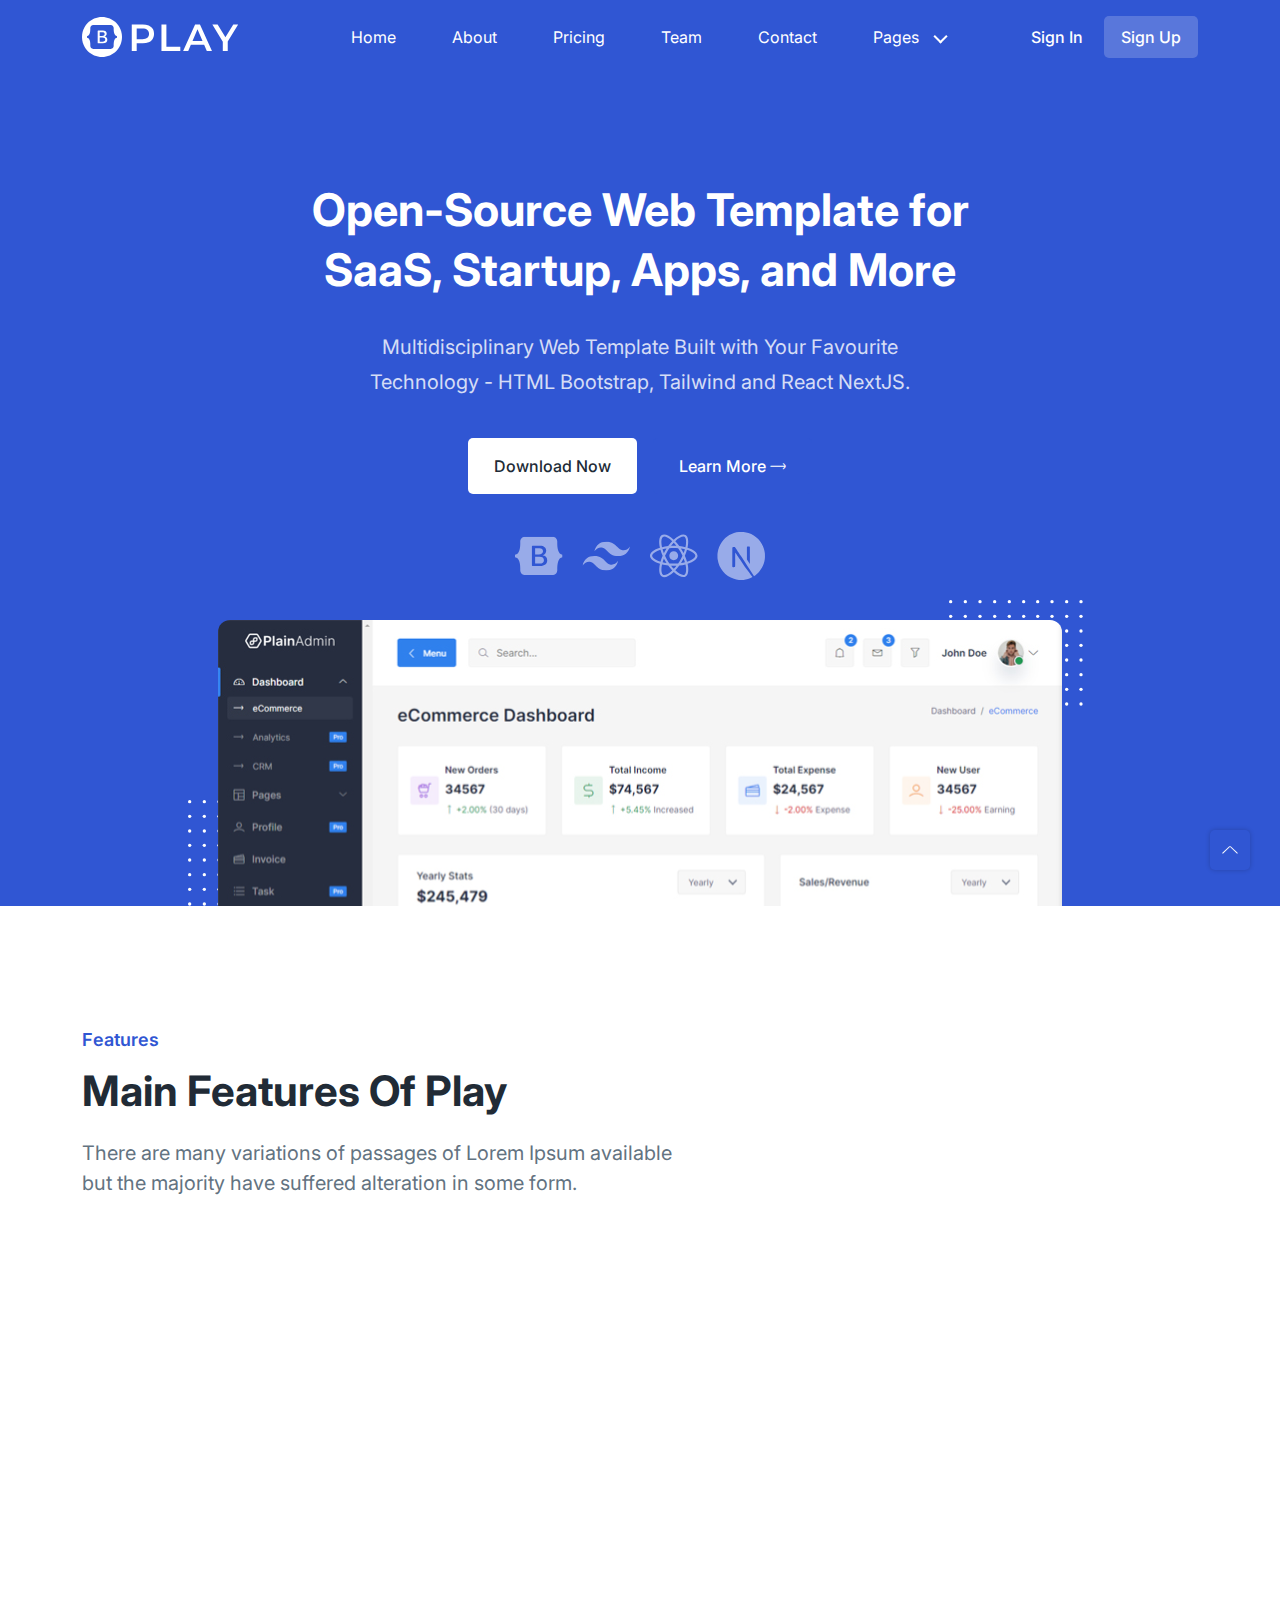
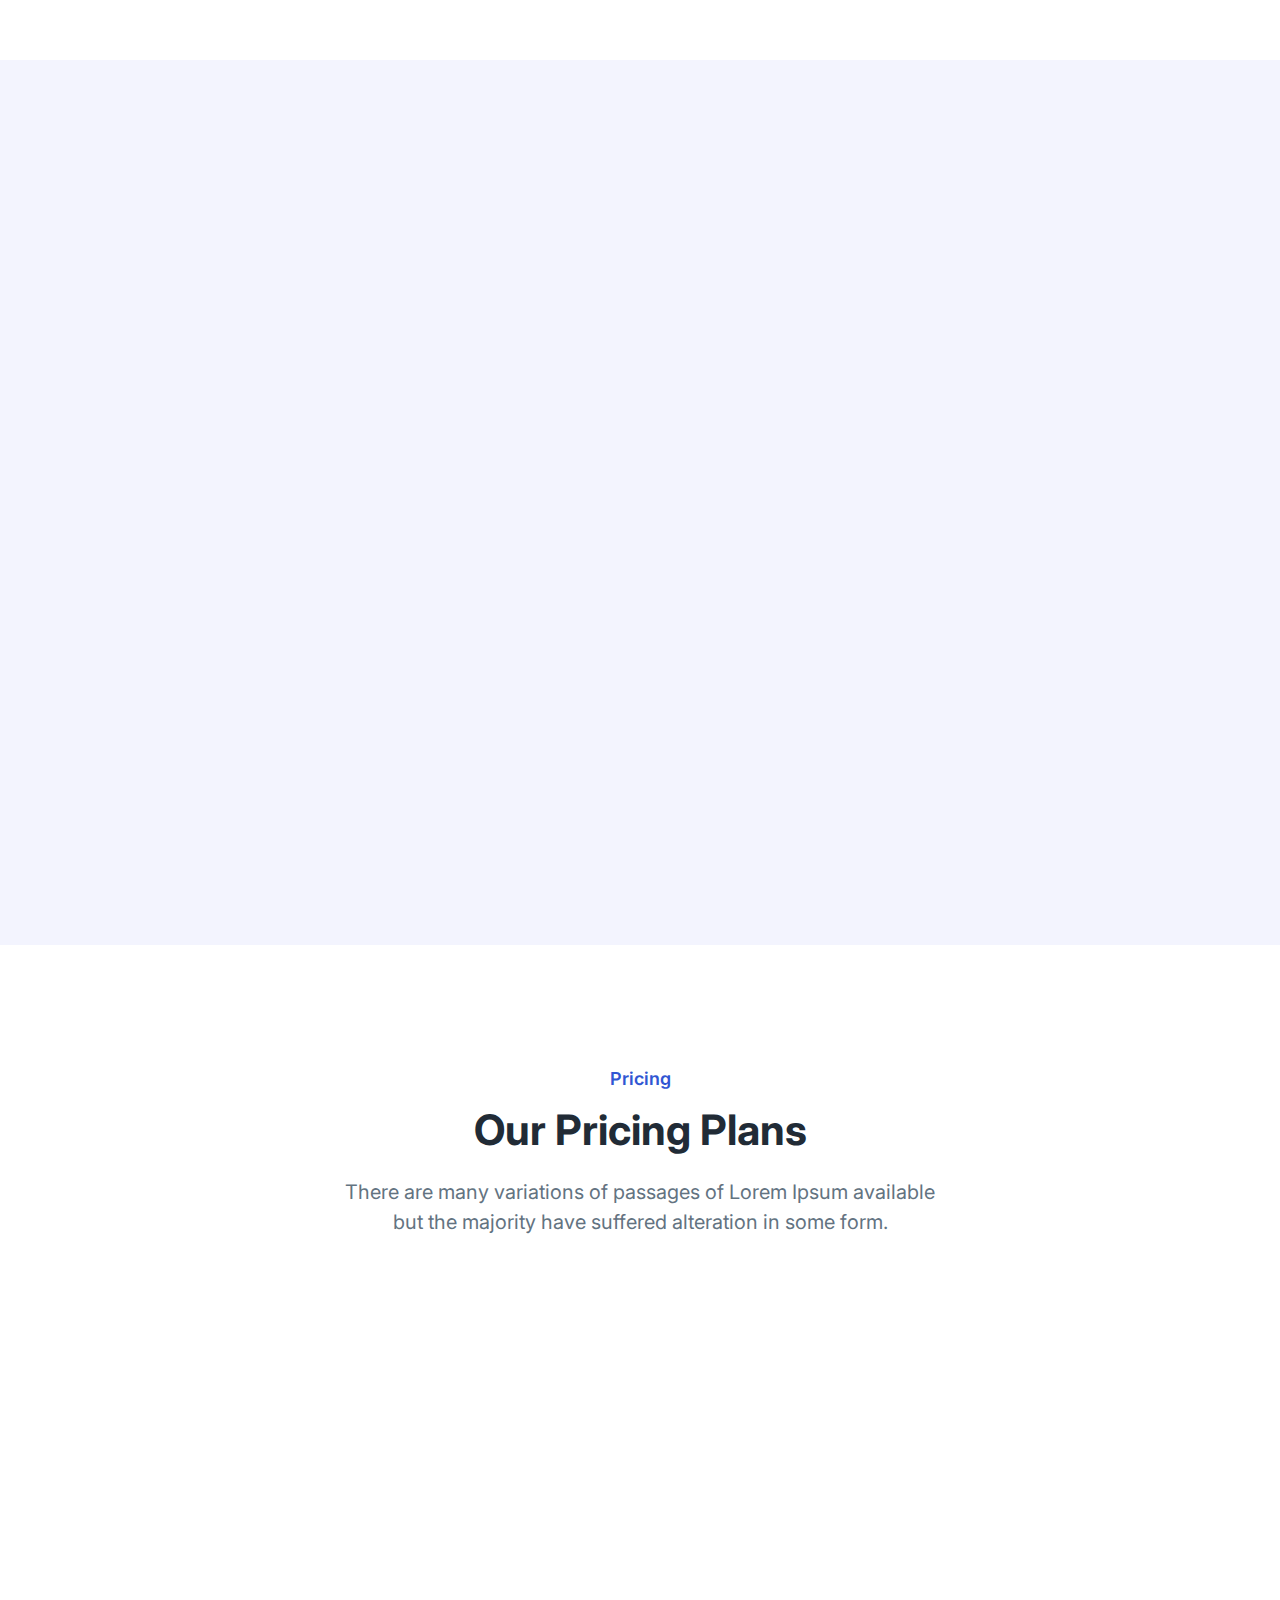
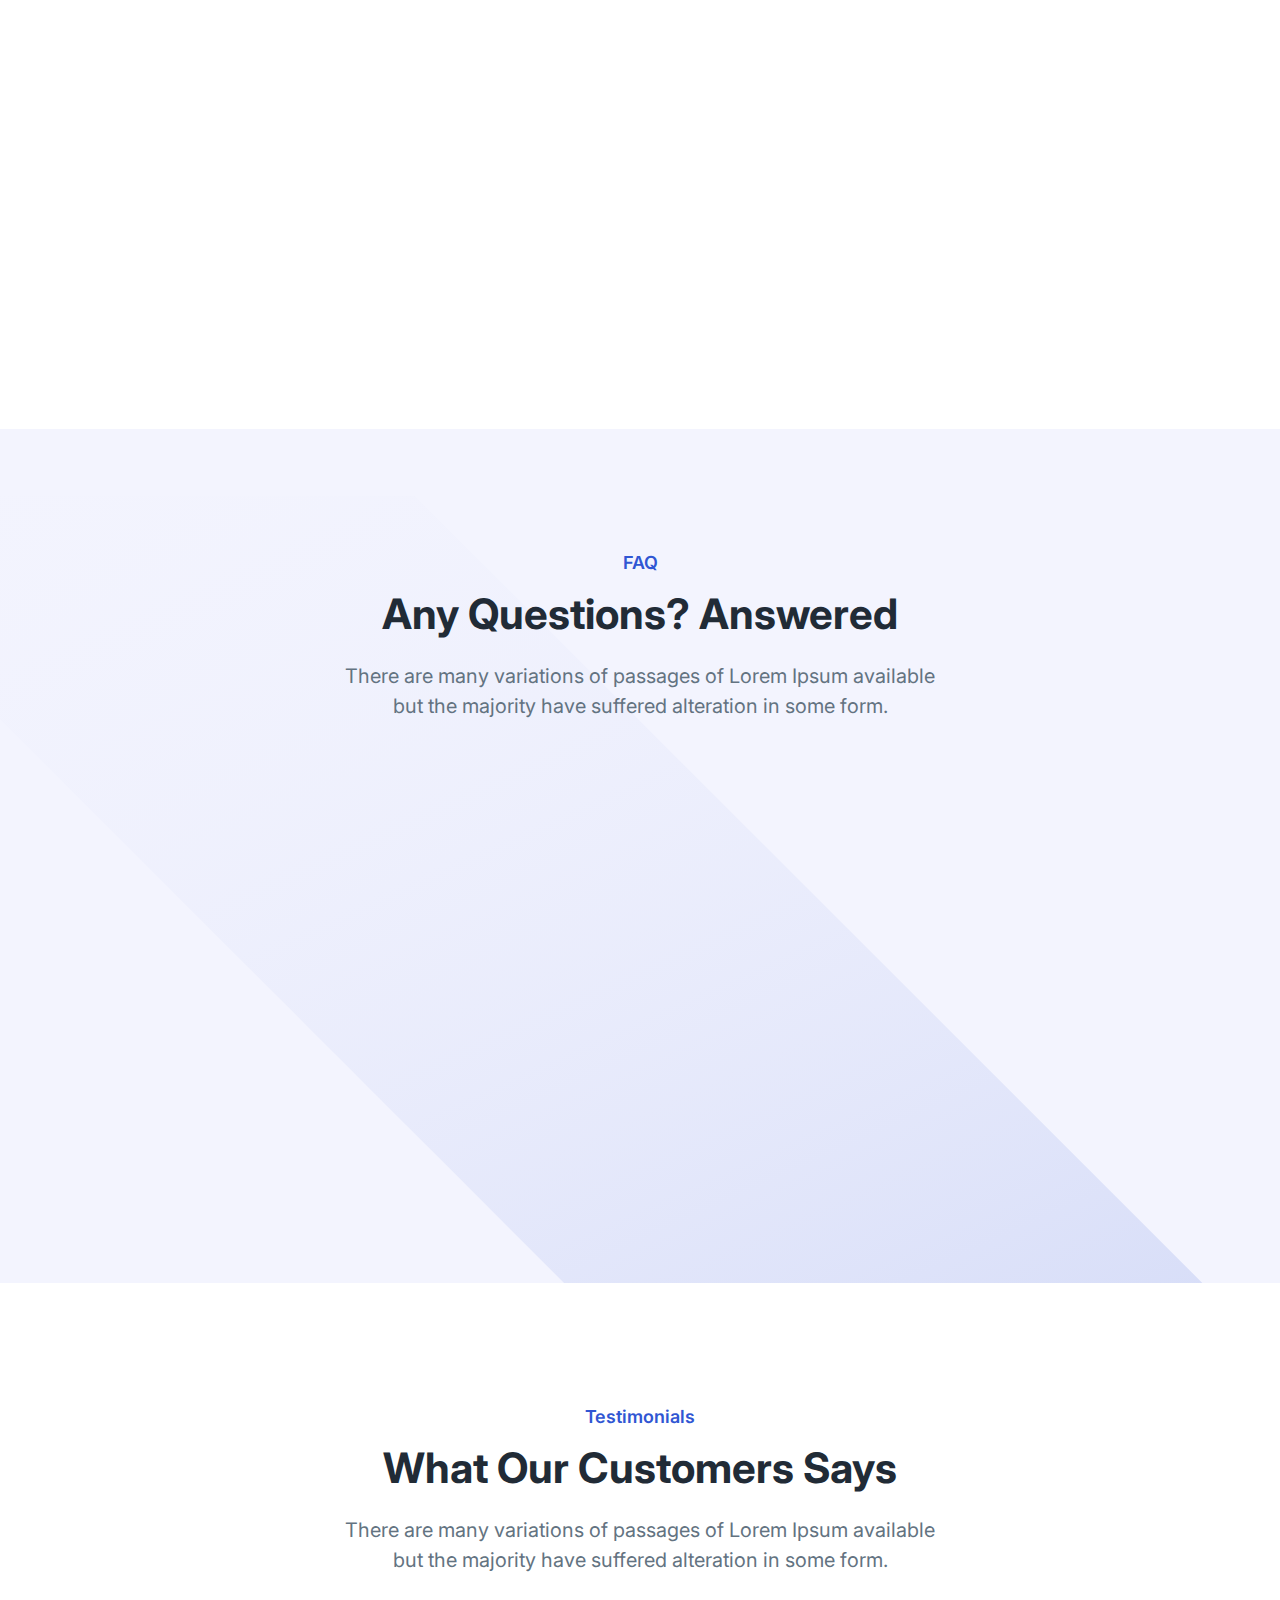
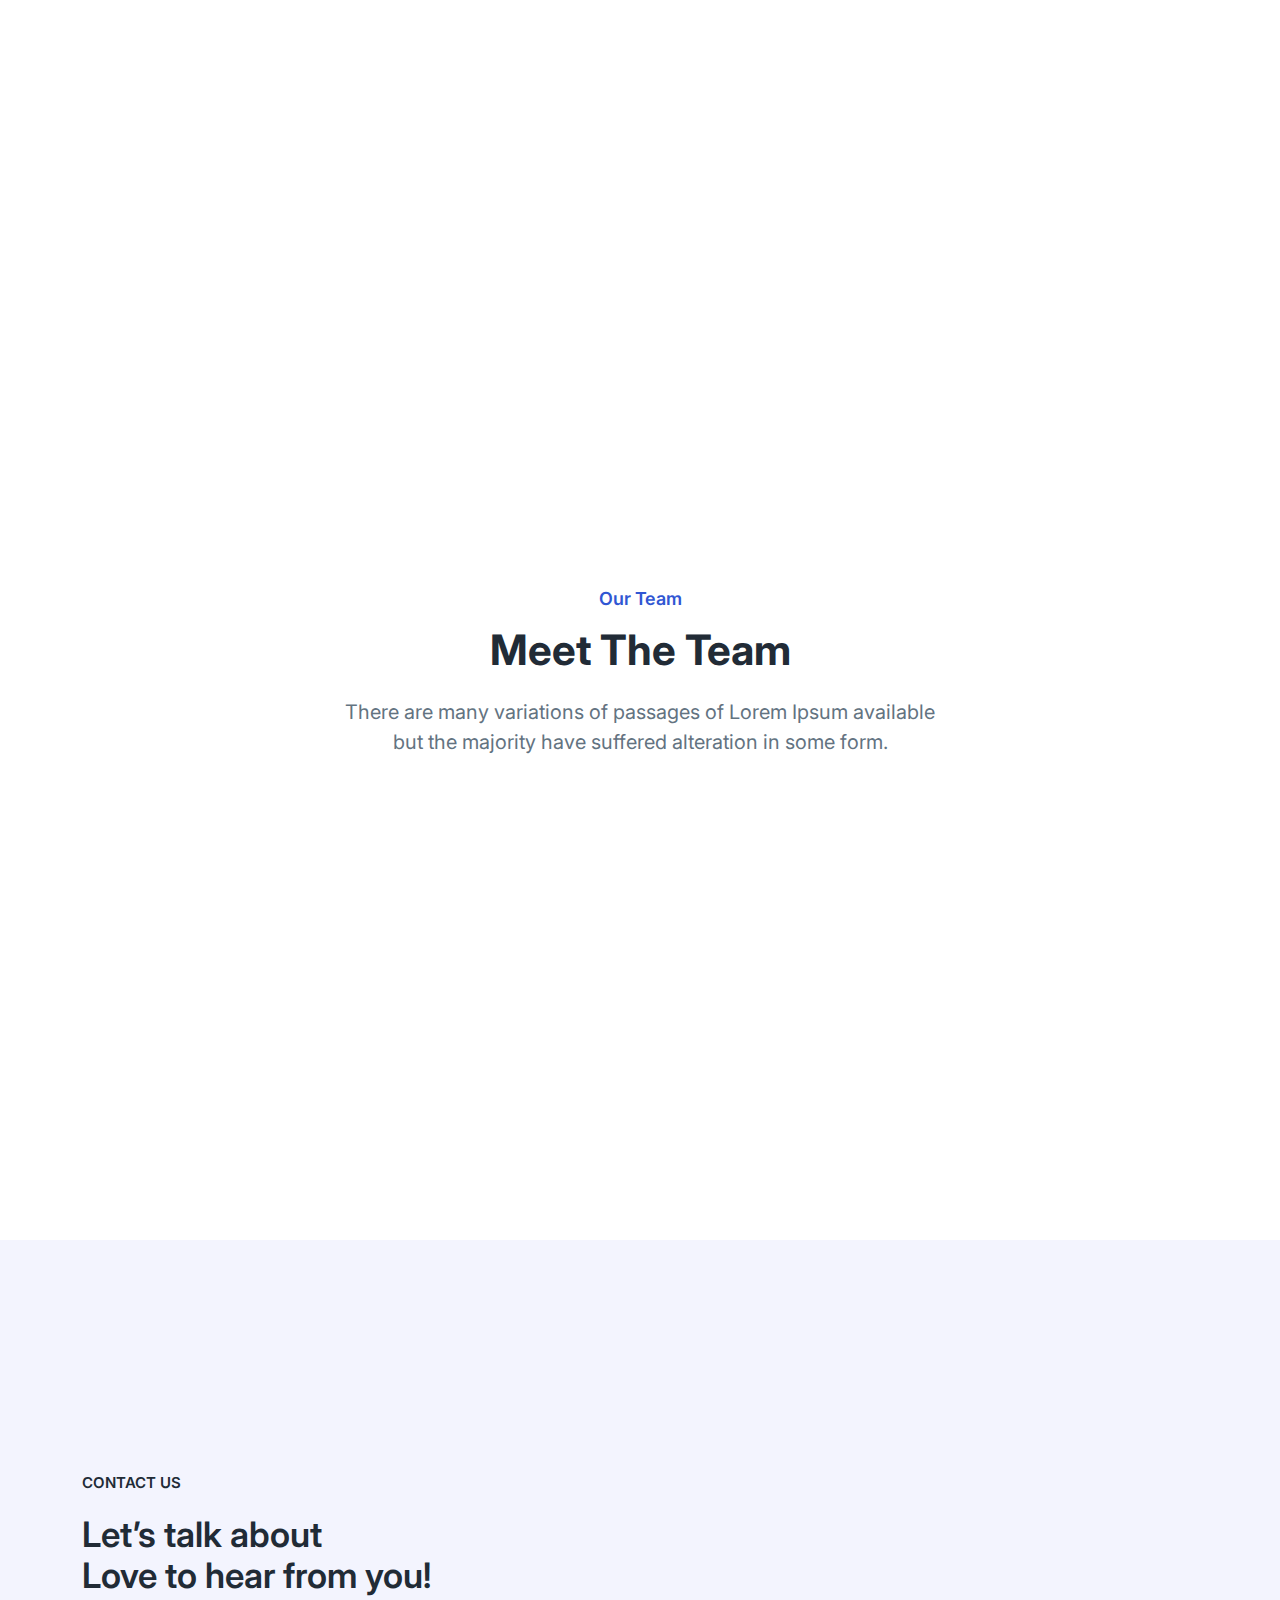
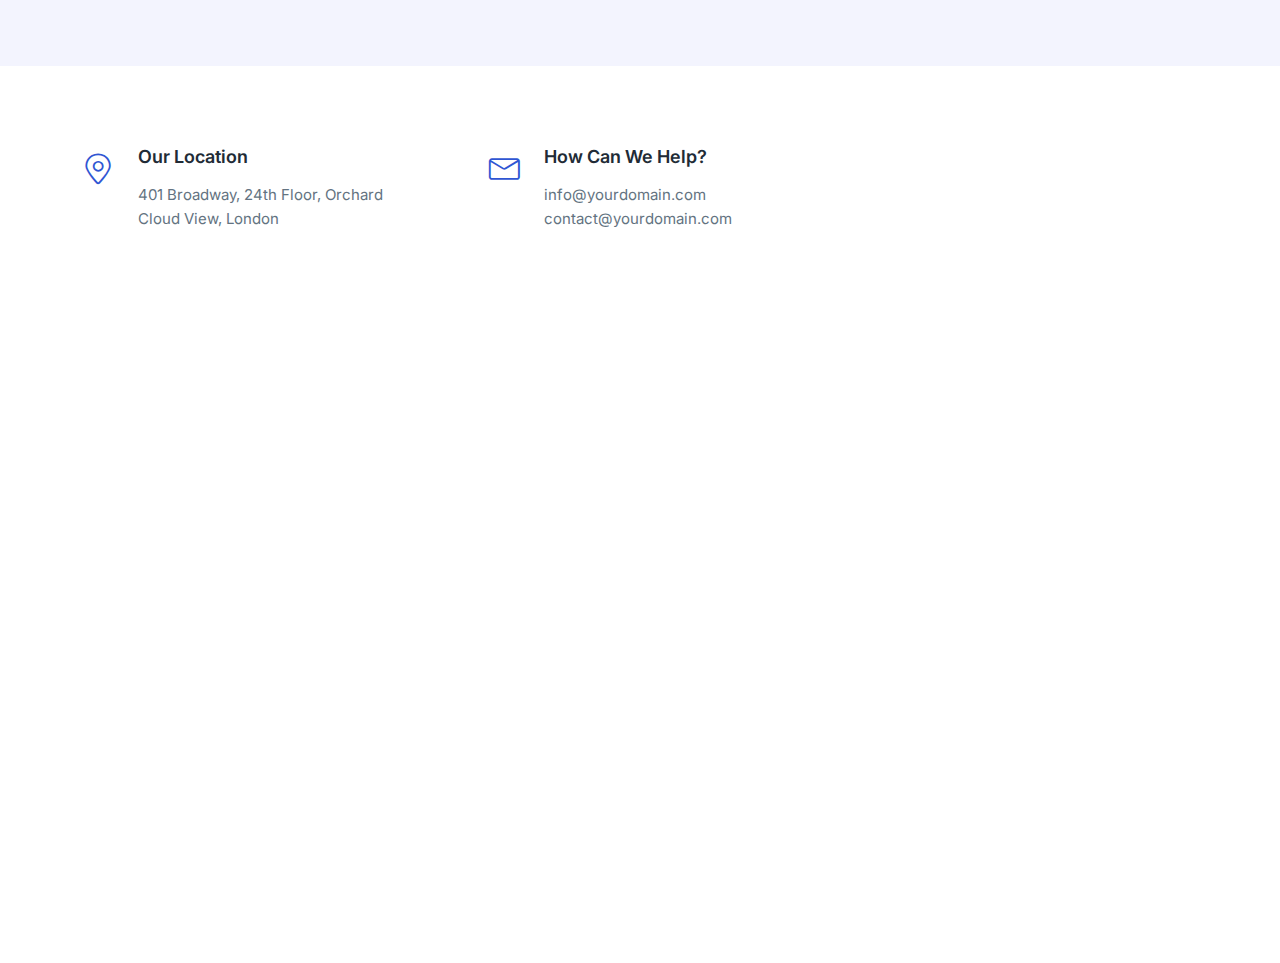
==== index.html @ f47cfe5c "Website Created" ====
<!-- =========

	Template Name: Play
	Author: UIdeck
	Author URI: https://uideck.com/
	Support: https://uideck.com/support/
	Version: 1.1

========== -->

<!DOCTYPE html>
<html lang="en">
  <head>
    <meta charset="UTF-8" />
    <meta http-equiv="X-UA-Compatible" content="IE=edge" />
    <meta name="viewport" content="width=device-width, initial-scale=1.0" />
    <title>Play | Free Startup and SaaS Landing Page Template by UIdeck</title>

    <!-- Primary Meta Tags -->
<meta name="title" content="Play - Free Open Source HTML Bootstrap Template by UIdeck">
<meta name="description" content="Play - Free Open Source HTML Bootstrap Template by UIdeck Team">

<!-- Open Graph / Facebook -->
<meta property="og:type" content="website">
<meta property="og:url" content="https://uideck.com/play/">
<meta property="og:title" content="Play - Free Open Source HTML Bootstrap Template by UIdeck">
<meta property="og:description" content="Play - Free Open Source HTML Bootstrap Template by UIdeck Team">
<meta property="og:image" content="https://uideck.com/wp-content/uploads/2021/09/play-meta-bs.jpg">

<!-- Twitter -->
<meta property="twitter:card" content="summary_large_image">
<meta property="twitter:url" content="https://uideck.com/play/">
<meta property="twitter:title" content="Play - Free Open Source HTML Bootstrap Template by UIdeck">
<meta property="twitter:description" content="Play - Free Open Source HTML Bootstrap Template by UIdeck Team">
<meta property="twitter:image" content="https://uideck.com/wp-content/uploads/2021/09/play-meta-bs.jpg">

    <!--====== Favicon Icon ======-->
    <link
      rel="shortcut icon"
      href="assets/images/favicon.svg"
      type="image/svg"
    />

    <!-- ===== All CSS files ===== -->
    <link rel="stylesheet" href="assets/css/bootstrap.min.css" />
    <link rel="stylesheet" href="assets/css/animate.css" />
    <link rel="stylesheet" href="assets/css/lineicons.css" />
    <link rel="stylesheet" href="assets/css/ud-styles.css" />
  </head>
  <body>
    <!-- ====== Header Start ====== -->
    <header class="ud-header">
      <div class="container">
        <div class="row">
          <div class="col-lg-12">
            <nav class="navbar navbar-expand-lg">
              <a class="navbar-brand" href="index.html">
                <img src="assets/images/logo/logo.svg" alt="Logo" />
              </a>
              <button class="navbar-toggler">
                <span class="toggler-icon"> </span>
                <span class="toggler-icon"> </span>
                <span class="toggler-icon"> </span>
              </button>

              <div class="navbar-collapse">
                <ul id="nav" class="navbar-nav mx-auto">
                  <li class="nav-item">
                    <a class="ud-menu-scroll" href="#home">Home</a>
                  </li>

                  <li class="nav-item">
                    <a class="ud-menu-scroll" href="#about">About</a>
                  </li>
                  <li class="nav-item">
                    <a class="ud-menu-scroll" href="#pricing">Pricing</a>
                  </li>
                  <li class="nav-item">
                    <a class="ud-menu-scroll" href="#team">Team</a>
                  </li>
                  <li class="nav-item">
                    <a class="ud-menu-scroll" href="#contact">Contact</a>
                  </li>
                  <li class="nav-item nav-item-has-children">
                    <a href="javascript:void(0)"> Pages </a>
                    <ul class="ud-submenu">
                      <li class="ud-submenu-item">
                        <a href="about.html" class="ud-submenu-link">
                          About Page
                        </a>
                      </li>
                      <li class="ud-submenu-item">
                        <a href="pricing.html" class="ud-submenu-link">
                          Pricing Page
                        </a>
                      </li>
                      <li class="ud-submenu-item">
                        <a href="contact.html" class="ud-submenu-link">
                          Contact Page
                        </a>
                      </li>
                      <li class="ud-submenu-item">
                        <a href="blog.html" class="ud-submenu-link">
                          Blog Grid Page
                        </a>
                      </li>
                      <li class="ud-submenu-item">
                        <a href="blog-details.html" class="ud-submenu-link">
                          Blog Details Page
                        </a>
                      </li>
                      <li class="ud-submenu-item">
                        <a href="login.html" class="ud-submenu-link">
                          Sign In Page
                        </a>
                      </li>
                      <li class="ud-submenu-item">
                        <a href="404.html" class="ud-submenu-link">404 Page</a>
                      </li>
                    </ul>
                  </li>
                </ul>
              </div>

              <div class="navbar-btn d-none d-sm-inline-block">
                <a href="login.html" class="ud-main-btn ud-login-btn">
                  Sign In
                </a>
                <a class="ud-main-btn ud-white-btn" href="javascript:void(0)">
                  Sign Up
                </a>
              </div>
            </nav>
          </div>
        </div>
      </div>
    </header>
    <!-- ====== Header End ====== -->

    <!-- ====== Hero Start ====== -->
    <section class="ud-hero" id="home">
      <div class="container">
        <div class="row">
          <div class="col-lg-12">
            <div class="ud-hero-content wow fadeInUp" data-wow-delay=".2s">
              <h1 class="ud-hero-title">
                Open-Source Web Template for SaaS, Startup, Apps, and More
              </h1>
              <p class="ud-hero-desc">
                Multidisciplinary Web Template Built with Your Favourite
                Technology - HTML Bootstrap, Tailwind and React NextJS.
              </p>
              <ul class="ud-hero-buttons">
                <li>
                  <a href="https://links.uideck.com/play-bootstrap-download" rel="nofollow noopener" target="_blank" class="ud-main-btn ud-white-btn">
                    Download Now
                  </a>
                </li>
                <li>
                  <a href="https://github.com/uideck/play-bootstrap" rel="nofollow noopener" target="_blank" class="ud-main-btn ud-link-btn">
                    Learn More <i class="lni lni-arrow-right"></i>
                  </a>
                </li>
              </ul>
            </div>
            <div
              class="ud-hero-brands-wrapper wow fadeInUp"
              data-wow-delay=".3s"
            >
              <img src="assets/images/hero/brand.svg" alt="brand" />
            </div>
            <div class="ud-hero-image wow fadeInUp" data-wow-delay=".25s">
              <img src="assets/images/hero/hero-image.svg" alt="hero-image" />
              <img
                src="assets/images/hero/dotted-shape.svg"
                alt="shape"
                class="shape shape-1"
              />
              <img
                src="assets/images/hero/dotted-shape.svg"
                alt="shape"
                class="shape shape-2"
              />
            </div>
          </div>
        </div>
      </div>
    </section>
    <!-- ====== Hero End ====== -->

    <!-- ====== Features Start ====== -->
    <section id="features" class="ud-features">
      <div class="container">
        <div class="row">
          <div class="col-lg-12">
            <div class="ud-section-title">
              <span>Features</span>
              <h2>Main Features of Play</h2>
              <p>
                There are many variations of passages of Lorem Ipsum available
                but the majority have suffered alteration in some form.
              </p>
            </div>
          </div>
        </div>
        <div class="row">
          <div class="col-xl-3 col-lg-3 col-sm-6">
            <div class="ud-single-feature wow fadeInUp" data-wow-delay=".1s">
              <div class="ud-feature-icon">
                <i class="lni lni-gift"></i>
              </div>
              <div class="ud-feature-content">
                <h3 class="ud-feature-title">Free and Open-Source</h3>
                <p class="ud-feature-desc">
                  Lorem Ipsum is simply dummy text of the printing and industry.
                </p>
                <a href="javascript:void(0)" class="ud-feature-link">
                  Learn More
                </a>
              </div>
            </div>
          </div>
          <div class="col-xl-3 col-lg-3 col-sm-6">
            <div class="ud-single-feature wow fadeInUp" data-wow-delay=".15s">
              <div class="ud-feature-icon">
                <i class="lni lni-move"></i>
              </div>
              <div class="ud-feature-content">
                <h3 class="ud-feature-title">Multipurpose Template</h3>
                <p class="ud-feature-desc">
                  Lorem Ipsum is simply dummy text of the printing and industry.
                </p>
                <a href="javascript:void(0)" class="ud-feature-link">
                  Learn More
                </a>
              </div>
            </div>
          </div>
          <div class="col-xl-3 col-lg-3 col-sm-6">
            <div class="ud-single-feature wow fadeInUp" data-wow-delay=".2s">
              <div class="ud-feature-icon">
                <i class="lni lni-layout"></i>
              </div>
              <div class="ud-feature-content">
                <h3 class="ud-feature-title">High-quality Design</h3>
                <p class="ud-feature-desc">
                  Lorem Ipsum is simply dummy text of the printing and industry.
                </p>
                <a href="javascript:void(0)" class="ud-feature-link">
                  Learn More
                </a>
              </div>
            </div>
          </div>
          <div class="col-xl-3 col-lg-3 col-sm-6">
            <div class="ud-single-feature wow fadeInUp" data-wow-delay=".25s">
              <div class="ud-feature-icon">
                <i class="lni lni-layers"></i>
              </div>
              <div class="ud-feature-content">
                <h3 class="ud-feature-title">All Essential Elements</h3>
                <p class="ud-feature-desc">
                  Lorem Ipsum is simply dummy text of the printing and industry.
                </p>
                <a href="javascript:void(0)" class="ud-feature-link">
                  Learn More
                </a>
              </div>
            </div>
          </div>
        </div>
      </div>
    </section>
    <!-- ====== Features End ====== -->

    <!-- ====== About Start ====== -->
    <section id="about" class="ud-about">
      <div class="container">
        <div class="ud-about-wrapper wow fadeInUp" data-wow-delay=".2s">
          <div class="ud-about-content-wrapper">
            <div class="ud-about-content">
              <span class="tag">About Us</span>
              <h2>Brilliant Toolkit to Build Nextgen Website Faster.</h2>
              <p>
                The main ‘thrust’ is to focus on educating attendees on how to
                best protect highly vulnerable business applications with
                interactive panel discussions and roundtables led by subject
                matter experts.
              </p>

              <p>
                The main ‘thrust’ is to focus on educating attendees on how to
                best protect highly vulnerable business applications with
                interactive panel.
              </p>
              <a href="javascript:void(0)" class="ud-main-btn">Learn More</a>
            </div>
          </div>
          <div class="ud-about-image">
            <img src="assets/images/about/about-image.svg" alt="about-image" />
          </div>
        </div>
      </div>
    </section>
    <!-- ====== About End ====== -->

    <!-- ====== Pricing Start ====== -->
    <section id="pricing" class="ud-pricing">
      <div class="container">
        <div class="row">
          <div class="col-lg-12">
            <div class="ud-section-title mx-auto text-center">
              <span>Pricing</span>
              <h2>Our Pricing Plans</h2>
              <p>
                There are many variations of passages of Lorem Ipsum available
                but the majority have suffered alteration in some form.
              </p>
            </div>
          </div>
        </div>

        <div class="row g-0 align-items-center justify-content-center">
          <div class="col-lg-4 col-md-6 col-sm-10">
            <div
              class="ud-single-pricing first-item wow fadeInUp"
              data-wow-delay=".15s"
            >
              <div class="ud-pricing-header">
                <h3>STARTING FROM</h3>
                <h4>$ 19.99/mo</h4>
              </div>
              <div class="ud-pricing-body">
                <ul>
                  <li>5 User</li>
                  <li>All UI components</li>
                  <li>Lifetime access</li>
                  <li>Free updates</li>
                  <li>Use on 1 (one) project</li>
                  <li>4 Months support</li>
                </ul>
              </div>
              <div class="ud-pricing-footer">
                <a href="javascript:void(0)" class="ud-main-btn ud-border-btn">
                  Purchase Now
                </a>
              </div>
            </div>
          </div>
          <div class="col-lg-4 col-md-6 col-sm-10">
            <div
              class="ud-single-pricing active wow fadeInUp"
              data-wow-delay=".1s"
            >
              <span class="ud-popular-tag">POPULAR</span>
              <div class="ud-pricing-header">
                <h3>STARTING FROM</h3>
                <h4>$ 30.99/mo</h4>
              </div>
              <div class="ud-pricing-body">
                <ul>
                  <li>5 User</li>
                  <li>All UI components</li>
                  <li>Lifetime access</li>
                  <li>Free updates</li>
                  <li>Use on 1 (one) project</li>
                  <li>4 Months support</li>
                </ul>
              </div>
              <div class="ud-pricing-footer">
                <a href="javascript:void(0)" class="ud-main-btn ud-white-btn">
                  Purchase Now
                </a>
              </div>
            </div>
          </div>
          <div class="col-lg-4 col-md-6 col-sm-10">
            <div
              class="ud-single-pricing last-item wow fadeInUp"
              data-wow-delay=".15s"
            >
              <div class="ud-pricing-header">
                <h3>STARTING FROM</h3>
                <h4>$ 70.99/mo</h4>
              </div>
              <div class="ud-pricing-body">
                <ul>
                  <li>5 User</li>
                  <li>All UI components</li>
                  <li>Lifetime access</li>
                  <li>Free updates</li>
                  <li>Use on 1 (one) project</li>
                  <li>4 Months support</li>
                </ul>
              </div>
              <div class="ud-pricing-footer">
                <a href="javascript:void(0)" class="ud-main-btn ud-border-btn">
                  Purchase Now
                </a>
              </div>
            </div>
          </div>
        </div>
      </div>
    </section>
    <!-- ====== Pricing End ====== -->

    <!-- ====== FAQ Start ====== -->
    <section id="faq" class="ud-faq">
      <div class="shape">
        <img src="assets/images/faq/shape.svg" alt="shape" />
      </div>
      <div class="container">
        <div class="row">
          <div class="col-lg-12">
            <div class="ud-section-title text-center mx-auto">
              <span>FAQ</span>
              <h2>Any Questions? Answered</h2>
              <p>
                There are many variations of passages of Lorem Ipsum available
                but the majority have suffered alteration in some form.
              </p>
            </div>
          </div>
        </div>

        <div class="row">
          <div class="col-lg-6">
            <div class="ud-single-faq wow fadeInUp" data-wow-delay=".1s">
              <div class="accordion">
                <button
                  class="ud-faq-btn collapsed"
                  data-bs-toggle="collapse"
                  data-bs-target="#collapseOne"
                >
                  <span class="icon flex-shrink-0">
                    <i class="lni lni-chevron-down"></i>
                  </span>
                  <span>How to use UIdeck?</span>
                </button>
                <div id="collapseOne" class="accordion-collapse collapse">
                  <div class="ud-faq-body">
                    Lorem Ipsum is simply dummy text of the printing and
                    typesetting industry. Lorem Ipsum has been the industry's
                    standard dummy text ever since the 1500s, when an unknown
                    printer took a galley of type and scrambled it to make a
                    type specimen book.
                  </div>
                </div>
              </div>
            </div>
            <div class="ud-single-faq wow fadeInUp" data-wow-delay=".15s">
              <div class="accordion">
                <button
                  class="ud-faq-btn collapsed"
                  data-bs-toggle="collapse"
                  data-bs-target="#collapseTwo"
                >
                  <span class="icon flex-shrink-0">
                    <i class="lni lni-chevron-down"></i>
                  </span>
                  <span>How to download icons from Lineicons?</span>
                </button>
                <div id="collapseTwo" class="accordion-collapse collapse">
                  <div class="ud-faq-body">
                    Lorem Ipsum is simply dummy text of the printing and
                    typesetting industry. Lorem Ipsum has been the industry's
                    standard dummy text ever since the 1500s, when an unknown
                    printer took a galley of type and scrambled it to make a
                    type specimen book.
                  </div>
                </div>
              </div>
            </div>
            <div class="ud-single-faq wow fadeInUp" data-wow-delay=".2s">
              <div class="accordion">
                <button
                  class="ud-faq-btn collapsed"
                  data-bs-toggle="collapse"
                  data-bs-target="#collapseThree"
                >
                  <span class="icon flex-shrink-0">
                    <i class="lni lni-chevron-down"></i>
                  </span>
                  <span>Is GrayGrids part of UIdeck?</span>
                </button>
                <div id="collapseThree" class="accordion-collapse collapse">
                  <div class="ud-faq-body">
                    Lorem Ipsum is simply dummy text of the printing and
                    typesetting industry. Lorem Ipsum has been the industry's
                    standard dummy text ever since the 1500s, when an unknown
                    printer took a galley of type and scrambled it to make a
                    type specimen book.
                  </div>
                </div>
              </div>
            </div>
          </div>
          <div class="col-lg-6">
            <div class="ud-single-faq wow fadeInUp" data-wow-delay=".1s">
              <div class="accordion">
                <button
                  class="ud-faq-btn collapsed"
                  data-bs-toggle="collapse"
                  data-bs-target="#collapseFour"
                >
                  <span class="icon flex-shrink-0">
                    <i class="lni lni-chevron-down"></i>
                  </span>
                  <span>Can I use this template for commercial project?</span>
                </button>
                <div id="collapseFour" class="accordion-collapse collapse">
                  <div class="ud-faq-body">
                    Lorem Ipsum is simply dummy text of the printing and
                    typesetting industry. Lorem Ipsum has been the industry's
                    standard dummy text ever since the 1500s, when an unknown
                    printer took a galley of type and scrambled it to make a
                    type specimen book.
                  </div>
                </div>
              </div>
            </div>
            <div class="ud-single-faq wow fadeInUp" data-wow-delay=".15s">
              <div class="accordion">
                <button
                  class="ud-faq-btn collapsed"
                  data-bs-toggle="collapse"
                  data-bs-target="#collapseFive"
                >
                  <span class="icon flex-shrink-0">
                    <i class="lni lni-chevron-down"></i>
                  </span>
                  <span>Do you have plan releasing Play Pro?</span>
                </button>
                <div id="collapseFive" class="accordion-collapse collapse">
                  <div class="ud-faq-body">
                    Lorem Ipsum is simply dummy text of the printing and
                    typesetting industry. Lorem Ipsum has been the industry's
                    standard dummy text ever since the 1500s, when an unknown
                    printer took a galley of type and scrambled it to make a
                    type specimen book.
                  </div>
                </div>
              </div>
            </div>
            <div class="ud-single-faq wow fadeInUp" data-wow-delay=".2s">
              <div class="accordion">
                <button
                  class="ud-faq-btn collapsed"
                  data-bs-toggle="collapse"
                  data-bs-target="#collapseSix"
                >
                  <span class="icon flex-shrink-0">
                    <i class="lni lni-chevron-down"></i>
                  </span>
                  <span>Where and how to host this template?</span>
                </button>
                <div id="collapseSix" class="accordion-collapse collapse">
                  <div class="ud-faq-body">
                    Lorem Ipsum is simply dummy text of the printing and
                    typesetting industry. Lorem Ipsum has been the industry's
                    standard dummy text ever since the 1500s, when an unknown
                    printer took a galley of type and scrambled it to make a
                    type specimen book.
                  </div>
                </div>
              </div>
            </div>
          </div>
        </div>
      </div>
    </section>
    <!-- ====== FAQ End ====== -->

    <!-- ====== Testimonials Start ====== -->
    <section id="testimonials" class="ud-testimonials">
      <div class="container">
        <div class="row">
          <div class="col-lg-12">
            <div class="ud-section-title mx-auto text-center">
              <span>Testimonials</span>
              <h2>What our Customers Says</h2>
              <p>
                There are many variations of passages of Lorem Ipsum available
                but the majority have suffered alteration in some form.
              </p>
            </div>
          </div>
        </div>

        <div class="row">
          <div class="col-lg-4 col-md-6">
            <div
              class="ud-single-testimonial wow fadeInUp"
              data-wow-delay=".1s"
            >
              <div class="ud-testimonial-ratings">
                <i class="lni lni-star-filled"></i>
                <i class="lni lni-star-filled"></i>
                <i class="lni lni-star-filled"></i>
                <i class="lni lni-star-filled"></i>
                <i class="lni lni-star-filled"></i>
              </div>
              <div class="ud-testimonial-content">
                <p>
                  “Our members are so impressed. It's intuitive. It's clean.
                  It's distraction free. If you're building a community.
                </p>
              </div>
              <div class="ud-testimonial-info">
                <div class="ud-testimonial-image">
                  <img
                    src="assets/images/testimonials/author-01.png"
                    alt="author"
                  />
                </div>
                <div class="ud-testimonial-meta">
                  <h4>Sabo Masties</h4>
                  <p>Founder @UIdeck</p>
                </div>
              </div>
            </div>
          </div>
          <div class="col-lg-4 col-md-6">
            <div
              class="ud-single-testimonial wow fadeInUp"
              data-wow-delay=".15s"
            >
              <div class="ud-testimonial-ratings">
                <i class="lni lni-star-filled"></i>
                <i class="lni lni-star-filled"></i>
                <i class="lni lni-star-filled"></i>
                <i class="lni lni-star-filled"></i>
                <i class="lni lni-star-filled"></i>
              </div>
              <div class="ud-testimonial-content">
                <p>
                  “Our members are so impressed. It's intuitive. It's clean.
                  It's distraction free. If you're building a community.
                </p>
              </div>
              <div class="ud-testimonial-info">
                <div class="ud-testimonial-image">
                  <img
                    src="assets/images/testimonials/author-02.png"
                    alt="author"
                  />
                </div>
                <div class="ud-testimonial-meta">
                  <h4>Margin Gesmu</h4>
                  <p>Founder @Lineicons</p>
                </div>
              </div>
            </div>
          </div>
          <div class="col-lg-4 col-md-6">
            <div
              class="ud-single-testimonial wow fadeInUp"
              data-wow-delay=".2s"
            >
              <div class="ud-testimonial-ratings">
                <i class="lni lni-star-filled"></i>
                <i class="lni lni-star-filled"></i>
                <i class="lni lni-star-filled"></i>
                <i class="lni lni-star-filled"></i>
                <i class="lni lni-star-filled"></i>
              </div>
              <div class="ud-testimonial-content">
                <p>
                  “Our members are so impressed. It's intuitive. It's clean.
                  It's distraction free. If you're building a community.
                </p>
              </div>
              <div class="ud-testimonial-info">
                <div class="ud-testimonial-image">
                  <img
                    src="assets/images/testimonials/author-03.png"
                    alt="author"
                  />
                </div>
                <div class="ud-testimonial-meta">
                  <h4>William Smith</h4>
                  <p>Founder @GrayGrids</p>
                </div>
              </div>
            </div>
          </div>
        </div>
        <div class="row">
          <div class="col-lg-12">
            <div class="ud-brands wow fadeInUp" data-wow-delay=".2s">
              <div class="ud-title">
                <h6>Trusted and Used by</h6>
              </div>
              <div class="ud-brands-logo">
                <div class="ud-single-logo">
                  <img src="assets/images/brands/ayroui.svg" alt="ayroui" />
                </div>
                <div class="ud-single-logo">
                  <img src="assets/images/brands/uideck.svg" alt="uideck" />
                </div>
                <div class="ud-single-logo">
                  <img
                    src="assets/images/brands/graygrids.svg"
                    alt="graygrids"
                  />
                </div>
                <div class="ud-single-logo">
                  <img
                    src="assets/images/brands/lineicons.svg"
                    alt="lineicons"
                  />
                </div>
                <div class="ud-single-logo">
                  <img
                    src="assets/images/brands/ecommerce-html.svg"
                    alt="ecommerce-html"
                  />
                </div>
              </div>
            </div>
          </div>
        </div>
      </div>
    </section>
    <!-- ====== Testimonials End ====== -->

    <!-- ====== Team Start ====== -->
    <section id="team" class="ud-team">
      <div class="container">
        <div class="row">
          <div class="col-lg-12">
            <div class="ud-section-title mx-auto text-center">
              <span>Our Team</span>
              <h2>Meet The Team</h2>
              <p>
                There are many variations of passages of Lorem Ipsum available
                but the majority have suffered alteration in some form.
              </p>
            </div>
          </div>
        </div>

        <div class="row">
          <div class="col-xl-3 col-lg-3 col-sm-6">
            <div class="ud-single-team wow fadeInUp" data-wow-delay=".1s">
              <div class="ud-team-image-wrapper">
                <div class="ud-team-image">
                  <img src="assets/images/team/team-01.png" alt="team" />
                </div>

                <img
                  src="assets/images/team/dotted-shape.svg"
                  alt="shape"
                  class="shape shape-1"
                />
                <img
                  src="assets/images/team/shape-2.svg"
                  alt="shape"
                  class="shape shape-2"
                />
              </div>
              <div class="ud-team-info">
                <h5>Adveen Desuza</h5>
                <h6>UI Designer</h6>
              </div>
              <ul class="ud-team-socials">
                <li>
                  <a href="https://twitter.com/MusharofChy">
                    <i class="lni lni-facebook-filled"></i>
                  </a>
                </li>
                <li>
                  <a href="https://twitter.com/MusharofChy">
                    <i class="lni lni-twitter-filled"></i>
                  </a>
                </li>
                <li>
                  <a href="https://twitter.com/MusharofChy">
                    <i class="lni lni-instagram-filled"></i>
                  </a>
                </li>
              </ul>
            </div>
          </div>
          <div class="col-xl-3 col-lg-3 col-sm-6">
            <div class="ud-single-team wow fadeInUp" data-wow-delay=".15s">
              <div class="ud-team-image-wrapper">
                <div class="ud-team-image">
                  <img src="assets/images/team/team-02.png" alt="team" />
                </div>

                <img
                  src="assets/images/team/dotted-shape.svg"
                  alt="shape"
                  class="shape shape-1"
                />
                <img
                  src="assets/images/team/shape-2.svg"
                  alt="shape"
                  class="shape shape-2"
                />
              </div>
              <div class="ud-team-info">
                <h5>Jezmin uniya</h5>
                <h6>Product Designer</h6>
              </div>
              <ul class="ud-team-socials">
                <li>
                  <a href="https://twitter.com/MusharofChy">
                    <i class="lni lni-facebook-filled"></i>
                  </a>
                </li>
                <li>
                  <a href="https://twitter.com/MusharofChy">
                    <i class="lni lni-twitter-filled"></i>
                  </a>
                </li>
                <li>
                  <a href="https://twitter.com/MusharofChy">
                    <i class="lni lni-instagram-filled"></i>
                  </a>
                </li>
              </ul>
            </div>
          </div>
          <div class="col-xl-3 col-lg-3 col-sm-6">
            <div class="ud-single-team wow fadeInUp" data-wow-delay=".2s">
              <div class="ud-team-image-wrapper">
                <div class="ud-team-image">
                  <img src="assets/images/team/team-03.png" alt="team" />
                </div>

                <img
                  src="assets/images/team/dotted-shape.svg"
                  alt="shape"
                  class="shape shape-1"
                />
                <img
                  src="assets/images/team/shape-2.svg"
                  alt="shape"
                  class="shape shape-2"
                />
              </div>
              <div class="ud-team-info">
                <h5>Andrieo Gloree</h5>
                <h6>App Developer</h6>
              </div>
              <ul class="ud-team-socials">
                <li>
                  <a href="https://twitter.com/MusharofChy">
                    <i class="lni lni-facebook-filled"></i>
                  </a>
                </li>
                <li>
                  <a href="https://twitter.com/MusharofChy">
                    <i class="lni lni-twitter-filled"></i>
                  </a>
                </li>
                <li>
                  <a href="https://twitter.com/MusharofChy">
                    <i class="lni lni-instagram-filled"></i>
                  </a>
                </li>
              </ul>
            </div>
          </div>
          <div class="col-xl-3 col-lg-3 col-sm-6">
            <div class="ud-single-team wow fadeInUp" data-wow-delay=".25s">
              <div class="ud-team-image-wrapper">
                <div class="ud-team-image">
                  <img src="assets/images/team/team-04.png" alt="team" />
                </div>

                <img
                  src="assets/images/team/dotted-shape.svg"
                  alt="shape"
                  class="shape shape-1"
                />
                <img
                  src="assets/images/team/shape-2.svg"
                  alt="shape"
                  class="shape shape-2"
                />
              </div>
              <div class="ud-team-info">
                <h5>Jackie Sanders</h5>
                <h6>Content Writer</h6>
              </div>
              <ul class="ud-team-socials">
                <li>
                  <a href="https://twitter.com/MusharofChy">
                    <i class="lni lni-facebook-filled"></i>
                  </a>
                </li>
                <li>
                  <a href="https://twitter.com/MusharofChy">
                    <i class="lni lni-twitter-filled"></i>
                  </a>
                </li>
                <li>
                  <a href="https://twitter.com/MusharofChy">
                    <i class="lni lni-instagram-filled"></i>
                  </a>
                </li>
              </ul>
            </div>
          </div>
        </div>
      </div>
    </section>
    <!-- ====== Team End ====== -->

    <!-- ====== Contact Start ====== -->
    <section id="contact" class="ud-contact">
      <div class="container">
        <div class="row align-items-center">
          <div class="col-xl-8 col-lg-7">
            <div class="ud-contact-content-wrapper">
              <div class="ud-contact-title">
                <span>CONTACT US</span>
                <h2>
                  Let’s talk about <br />
                  Love to hear from you!
                </h2>
              </div>
              <div class="ud-contact-info-wrapper">
                <div class="ud-single-info">
                  <div class="ud-info-icon">
                    <i class="lni lni-map-marker"></i>
                  </div>
                  <div class="ud-info-meta">
                    <h5>Our Location</h5>
                    <p>401 Broadway, 24th Floor, Orchard Cloud View, London</p>
                  </div>
                </div>
                <div class="ud-single-info">
                  <div class="ud-info-icon">
                    <i class="lni lni-envelope"></i>
                  </div>
                  <div class="ud-info-meta">
                    <h5>How Can We Help?</h5>
                    <p>info@yourdomain.com</p>
                    <p>contact@yourdomain.com</p>
                  </div>
                </div>
              </div>
            </div>
          </div>
          <div class="col-xl-4 col-lg-5">
            <div
              class="ud-contact-form-wrapper wow fadeInUp"
              data-wow-delay=".2s"
            >
              <h3 class="ud-contact-form-title">Send us a Message</h3>
              <form class="ud-contact-form">
                <div class="ud-form-group">
                  <label for="fullName">Full Name*</label>
                  <input
                    type="text"
                    name="fullName"
                    placeholder="Adam Gelius"
                  />
                </div>
                <div class="ud-form-group">
                  <label for="email">Email*</label>
                  <input
                    type="email"
                    name="email"
                    placeholder="example@yourmail.com"
                  />
                </div>
                <div class="ud-form-group">
                  <label for="phone">Phone*</label>
                  <input
                    type="text"
                    name="phone"
                    placeholder="+885 1254 5211 552"
                  />
                </div>
                <div class="ud-form-group">
                  <label for="message">Message*</label>
                  <textarea
                    name="message"
                    rows="1"
                    placeholder="type your message here"
                  ></textarea>
                </div>
                <div class="ud-form-group mb-0">
                  <button type="submit" class="ud-main-btn">
                    Send Message
                  </button>
                </div>
              </form>
            </div>
          </div>
        </div>
      </div>
    </section>
    <!-- ====== Contact End ====== -->

    <!-- ====== Footer Start ====== -->
    <footer class="ud-footer wow fadeInUp" data-wow-delay=".15s">
      <div class="shape shape-1">
        <img src="assets/images/footer/shape-1.svg" alt="shape" />
      </div>
      <div class="shape shape-2">
        <img src="assets/images/footer/shape-2.svg" alt="shape" />
      </div>
      <div class="shape shape-3">
        <img src="assets/images/footer/shape-3.svg" alt="shape" />
      </div>
      <div class="ud-footer-widgets">
        <div class="container">
          <div class="row">
            <div class="col-xl-3 col-lg-4 col-md-6">
              <div class="ud-widget">
                <a href="index.html" class="ud-footer-logo">
                  <img src="assets/images/logo/logo.svg" alt="logo" />
                </a>
                <p class="ud-widget-desc">
                  We create digital experiences for brands and companies by
                  using technology.
                </p>
                <ul class="ud-widget-socials">
                  <li>
                    <a href="https://twitter.com/MusharofChy">
                      <i class="lni lni-facebook-filled"></i>
                    </a>
                  </li>
                  <li>
                    <a href="https://twitter.com/MusharofChy">
                      <i class="lni lni-twitter-filled"></i>
                    </a>
                  </li>
                  <li>
                    <a href="https://twitter.com/MusharofChy">
                      <i class="lni lni-instagram-filled"></i>
                    </a>
                  </li>
                  <li>
                    <a href="https://twitter.com/MusharofChy">
                      <i class="lni lni-linkedin-original"></i>
                    </a>
                  </li>
                </ul>
              </div>
            </div>

            <div class="col-xl-2 col-lg-2 col-md-6 col-sm-6">
              <div class="ud-widget">
                <h5 class="ud-widget-title">About Us</h5>
                <ul class="ud-widget-links">
                  <li>
                    <a href="javascript:void(0)">Home</a>
                  </li>
                  <li>
                    <a href="javascript:void(0)">Features</a>
                  </li>
                  <li>
                    <a href="javascript:void(0)">About</a>
                  </li>
                  <li>
                    <a href="javascript:void(0)">Testimonial</a>
                  </li>
                </ul>
              </div>
            </div>
            <div class="col-xl-2 col-lg-3 col-md-6 col-sm-6">
              <div class="ud-widget">
                <h5 class="ud-widget-title">Features</h5>
                <ul class="ud-widget-links">
                  <li>
                    <a href="javascript:void(0)">How it works</a>
                  </li>
                  <li>
                    <a href="javascript:void(0)">Privacy policy</a>
                  </li>
                  <li>
                    <a href="javascript:void(0)">Terms of service</a>
                  </li>
                  <li>
                    <a href="javascript:void(0)">Refund policy</a>
                  </li>
                </ul>
              </div>
            </div>
            <div class="col-xl-2 col-lg-3 col-md-6 col-sm-6">
              <div class="ud-widget">
                <h5 class="ud-widget-title">Our Products</h5>
                <ul class="ud-widget-links">
                  <li>
                    <a
                      href="https://lineicons.com/"
                      rel="nofollow noopner"
                      target="_blank"
                      >Lineicons
                    </a>
                  </li>
                  <li>
                    <a
                      href="https://ecommercehtml.com/"
                      rel="nofollow noopner"
                      target="_blank"
                      >Ecommerce HTML</a
                    >
                  </li>
                  <li>
                    <a
                      href="https://ayroui.com/"
                      rel="nofollow noopner"
                      target="_blank"
                      >Ayro UI</a
                    >
                  </li>
                  <li>
                    <a
                      href="https://graygrids.com/"
                      rel="nofollow noopner"
                      target="_blank"
                      >Plain Admin</a
                    >
                  </li>
                </ul>
              </div>
            </div>
            <div class="col-xl-3 col-lg-6 col-md-8 col-sm-10">
              <div class="ud-widget">
                <h5 class="ud-widget-title">Partners</h5>
                <ul class="ud-widget-brands">
                  <li>
                    <a
                      href="https://ayroui.com/"
                      rel="nofollow noopner"
                      target="_blank"
                    >
                      <img
                        src="assets/images/footer/brands/ayroui.svg"
                        alt="ayroui"
                      />
                    </a>
                  </li>
                  <li>
                    <a
                      href="https://ecommercehtml.com/"
                      rel="nofollow noopner"
                      target="_blank"
                    >
                      <img
                        src="assets/images/footer/brands/ecommerce-html.svg"
                        alt="ecommerce-html"
                      />
                    </a>
                  </li>
                  <li>
                    <a
                      href="https://graygrids.com/"
                      rel="nofollow noopner"
                      target="_blank"
                    >
                      <img
                        src="assets/images/footer/brands/graygrids.svg"
                        alt="graygrids"
                      />
                    </a>
                  </li>
                  <li>
                    <a
                      href="https://lineicons.com/"
                      rel="nofollow noopner"
                      target="_blank"
                    >
                      <img
                        src="assets/images/footer/brands/lineicons.svg"
                        alt="lineicons"
                      />
                    </a>
                  </li>
                  <li>
                    <a
                      href="https://uideck.com/"
                      rel="nofollow noopner"
                      target="_blank"
                    >
                      <img
                        src="assets/images/footer/brands/uideck.svg"
                        alt="uideck"
                      />
                    </a>
                  </li>
                  <li>
                    <a
                      href="https://tailwindtemplates.co/"
                      rel="nofollow noopner"
                      target="_blank"
                    >
                      <img
                        src="assets/images/footer/brands/tailwindtemplates.svg"
                        alt="tailwindtemplates"
                      />
                    </a>
                  </li>
                </ul>
              </div>
            </div>
          </div>
        </div>
      </div>
      <div class="ud-footer-bottom">
        <div class="container">
          <div class="row">
            <div class="col-md-8">
              <ul class="ud-footer-bottom-left">
                <li>
                  <a href="javascript:void(0)">Privacy policy</a>
                </li>
                <li>
                  <a href="javascript:void(0)">Support policy</a>
                </li>
                <li>
                  <a href="javascript:void(0)">Terms of service</a>
                </li>
              </ul>
            </div>
            <div class="col-md-4">
              <p class="ud-footer-bottom-right">
                Designed and Developed by
                <a href="https://uideck.com" rel="nofollow">UIdeck</a>
              </p>
            </div>
          </div>
        </div>
      </div>
    </footer>
    <!-- ====== Footer End ====== -->

    <!-- ====== Back To Top Start ====== -->
    <a href="javascript:void(0)" class="back-to-top">
      <i class="lni lni-chevron-up"> </i>
    </a>
    <!-- ====== Back To Top End ====== -->

    <!-- ====== All Javascript Files ====== -->
    <script src="assets/js/bootstrap.bundle.min.js"></script>
    <script src="assets/js/wow.min.js"></script>
    <script src="assets/js/main.js"></script>
    <script>
      // ==== for menu scroll
      const pageLink = document.querySelectorAll(".ud-menu-scroll");

      pageLink.forEach((elem) => {
        elem.addEventListener("click", (e) => {
          e.preventDefault();
          document.querySelector(elem.getAttribute("href")).scrollIntoView({
            behavior: "smooth",
            offsetTop: 1 - 60,
          });
        });
      });

      // section menu active
      function onScroll(event) {
        const sections = document.querySelectorAll(".ud-menu-scroll");
        const scrollPos =
          window.pageYOffset ||
          document.documentElement.scrollTop ||
          document.body.scrollTop;

        for (let i = 0; i < sections.length; i++) {
          const currLink = sections[i];
          const val = currLink.getAttribute("href");
          const refElement = document.querySelector(val);
          const scrollTopMinus = scrollPos + 73;
          if (
            refElement.offsetTop <= scrollTopMinus &&
            refElement.offsetTop + refElement.offsetHeight > scrollTopMinus
          ) {
            document
              .querySelector(".ud-menu-scroll")
              .classList.remove("active");
            currLink.classList.add("active");
          } else {
            currLink.classList.remove("active");
          }
        }
      }

      window.document.addEventListener("scroll", onScroll);
    </script>
  </body>
</html>
---- assets/css/ud-styles.css ----
/* =======

	Template Name: Play Bootstrap
	Author: UIdeck
	Author URI: https://uideck.com/
	Support: https://github.com/uideck/
	Version: 1.0

======== */
/*===========================
  COMMON css 
===========================*/
@import url("https://fonts.googleapis.com/css2?family=Inter:wght@200;300;400;500;600;700;800;900&display=swap");
:root {
  --font: "Inter", sans-serif;
  --body-color: #637381;
  --heading-color: #212b36;
  --primary-color: #3056d3;
  --white: #ffffff;
}

body {
  font-family: var(--font);
  font-weight: normal;
  font-style: normal;
  color: var(--body-color);
  overflow-x: hidden;
}

* {
  margin: 0;
  padding: 0;
  -webkit-box-sizing: border-box;
  box-sizing: border-box;
}

img {
  max-width: 100%;
}

a,
button,
input,
textarea {
  -webkit-transition: all 0.3s ease-out 0s;
  transition: all 0.3s ease-out 0s;
}

a,
a:focus,
input:focus,
textarea:focus,
button:focus,
.navbar-toggler:focus {
  text-decoration: none;
  outline: none;
  -webkit-box-shadow: none;
          box-shadow: none;
}

a:focus,
a:hover {
  text-decoration: none;
}

i,
span,
a {
  display: inline-block;
}

audio,
canvas,
iframe,
img,
svg,
video {
  vertical-align: middle;
}

h1,
h2,
h3,
h4,
h5,
h6 {
  font-weight: 700;
  color: var(--heading-color);
  margin: 0px;
}

h1 {
  font-size: 48px;
}

h2 {
  font-size: 36px;
}

h3 {
  font-size: 28px;
}

h4 {
  font-size: 22px;
}

h5 {
  font-size: 18px;
}

h6 {
  font-size: 16px;
}

ul,
ol {
  margin: 0px;
  padding: 0px;
  list-style-type: none;
}

p {
  font-size: 16px;
  font-weight: 400;
  line-height: 26px;
  color: var(--body-color);
  margin: 0px;
}

.bg_cover {
  background-position: center center;
  background-size: cover;
  background-repeat: no-repeat;
  width: 100%;
  height: 100%;
}

/*===== All Button Style =====*/
.ud-main-btn {
  display: inline-block;
  text-align: center;
  white-space: nowrap;
  vertical-align: middle;
  font-weight: 500;
  font-size: 16px;
  border-radius: 5px;
  padding: 15px 25px;
  border: 1px solid transparent;
  color: var(--white);
  cursor: pointer;
  z-index: 5;
  -webkit-transition: all 0.4s ease-out 0s;
  transition: all 0.4s ease-out 0s;
  background: var(--primary-color);
}

.ud-main-btn:hover {
  color: var(--white);
  background: var(--heading-color);
}

@media (max-width: 767px) {
  .container {
    padding-left: 40px;
    padding-right: 40px;
  }
}

@media only screen and (min-width: 576px) and (max-width: 767px) {
  .container {
    padding-left: 20px;
    padding-right: 20px;
  }
}

.back-to-top {
  width: 40px;
  height: 40px;
  line-height: 40px;
  background: var(--primary-color);
  -webkit-box-shadow: 0px 0px 5px rgba(0, 0, 0, 0.2);
          box-shadow: 0px 0px 5px rgba(0, 0, 0, 0.2);
  text-align: center;
  -webkit-box-pack: center;
      -ms-flex-pack: center;
          justify-content: center;
  -webkit-box-align: center;
      -ms-flex-align: center;
          align-items: center;
  border-radius: 5px;
  position: fixed;
  right: 30px;
  bottom: 30px;
  z-index: 99;
  color: var(--white);
}

.back-to-top:hover {
  color: var(--white);
  background: var(--heading-color);
}

/* ===== Header CSS ===== */
.ud-header {
  position: absolute;
  top: 0;
  left: 0;
  width: 100%;
  z-index: 99;
  -webkit-transition: all 0.3s ease-out 0s;
  transition: all 0.3s ease-out 0s;
}

.sticky {
  position: fixed;
  z-index: 99;
  background-color: rgba(255, 255, 255, 0.8);
  -webkit-backdrop-filter: blur(5px);
          backdrop-filter: blur(5px);
  -webkit-box-shadow: inset 0 -1px 0 0 rgba(0, 0, 0, 0.1);
  box-shadow: inset 0 -1px 0 0 rgba(0, 0, 0, 0.1);
  -webkit-transition: all 0.3s ease-out 0s;
  transition: all 0.3s ease-out 0s;
}

.sticky .navbar {
  padding: 0;
}

.navbar {
  padding: 0px 0;
  border-radius: 5px;
  position: relative;
  -webkit-transition: all 0.3s ease-out 0s;
  transition: all 0.3s ease-out 0s;
}

.navbar-brand {
  padding: 0;
}

@media only screen and (min-width: 768px) and (max-width: 991px), (max-width: 767px) {
  .navbar-brand {
    padding: 5px 0px;
  }
}

.navbar-brand img {
  max-width: 160px;
}

.navbar-toggler {
  padding: 0;
}

.navbar-toggler .toggler-icon {
  width: 30px;
  height: 2px;
  background-color: var(--white);
  display: block;
  margin: 5px 0;
  position: relative;
  -webkit-transition: all 0.3s ease-out 0s;
  transition: all 0.3s ease-out 0s;
}

.navbar-toggler.active .toggler-icon:nth-of-type(1) {
  -webkit-transform: rotate(45deg);
  transform: rotate(45deg);
  top: 7px;
}

.navbar-toggler.active .toggler-icon:nth-of-type(2) {
  opacity: 0;
}

.navbar-toggler.active .toggler-icon:nth-of-type(3) {
  -webkit-transform: rotate(135deg);
  transform: rotate(135deg);
  top: -7px;
}

@media only screen and (min-width: 768px) and (max-width: 991px), (max-width: 767px) {
  .navbar-collapse {
    position: absolute;
    top: 100%;
    right: 0;
    max-width: 300px;
    width: 100%;
    background-color: var(--white);
    z-index: 9;
    -webkit-box-shadow: 0px 15px 20px 0px rgba(0, 0, 0, 0.1);
    box-shadow: 0px 15px 20px 0px rgba(0, 0, 0, 0.1);
    padding: 0px;
    display: none;
    border-radius: 5px;
  }
  .navbar-collapse.show {
    display: block;
  }
}

@media only screen and (min-width: 768px) and (max-width: 991px), (max-width: 767px) {
  .navbar-nav {
    padding: 20px 30px;
  }
}

.navbar-nav .nav-item {
  position: relative;
  padding: 0px 20px;
}

@media only screen and (min-width: 992px) and (max-width: 1199px) {
  .navbar-nav .nav-item {
    padding: 0px 12px;
  }
}

@media only screen and (min-width: 768px) and (max-width: 991px), (max-width: 767px) {
  .navbar-nav .nav-item {
    padding: 0px;
  }
}

.navbar-nav .nav-item > a {
  font-size: 16px;
  font-weight: 400;
  color: var(--white);
  -webkit-transition: all 0.3s ease-out 0s;
  transition: all 0.3s ease-out 0s;
  padding: 25px 8px;
  position: relative;
}

@media only screen and (min-width: 768px) and (max-width: 991px), (max-width: 767px) {
  .navbar-nav .nav-item > a {
    display: block;
    padding: 8px 0;
    color: var(--heading-color);
  }
}

.navbar-nav .nav-item > a:hover, .navbar-nav .nav-item > a.active {
  color: var(--white);
  opacity: 0.5;
}

@media only screen and (min-width: 768px) and (max-width: 991px), (max-width: 767px) {
  .navbar-nav .nav-item > a:hover, .navbar-nav .nav-item > a.active {
    color: var(--primary-color);
    opacity: 1;
  }
}

.navbar-nav .nav-item .ud-submenu {
  position: absolute;
  width: 250px;
  background: var(--white);
  top: 110%;
  padding: 20px 30px;
  -webkit-box-shadow: 0 15px 44px rgba(140, 140, 140, 0.18);
          box-shadow: 0 15px 44px rgba(140, 140, 140, 0.18);
  border-radius: 5px;
  opacity: 0;
  visibility: hidden;
  -webkit-transition: all 0.3s ease-out 0s;
  transition: all 0.3s ease-out 0s;
}

@media only screen and (min-width: 768px) and (max-width: 991px), (max-width: 767px) {
  .navbar-nav .nav-item .ud-submenu {
    position: static;
    -webkit-box-shadow: none;
            box-shadow: none;
    width: 100%;
    padding: 0px;
    opacity: 1;
    visibility: visible;
    display: none;
  }
}

.navbar-nav .nav-item .ud-submenu.show {
  display: block;
}

.navbar-nav .nav-item .ud-submenu .ud-submenu-link {
  padding: 7px 0;
  color: var(--heading-color);
  font-size: 14px;
}

.navbar-nav .nav-item .ud-submenu .ud-submenu-link:hover {
  color: var(--primary-color);
}

.navbar-nav .nav-item:hover > a {
  color: var(--white);
  opacity: 0.5;
}

@media only screen and (min-width: 768px) and (max-width: 991px), (max-width: 767px) {
  .navbar-nav .nav-item:hover > a {
    color: var(--primary-color);
    opacity: 1;
  }
}

.navbar-nav .nav-item:hover > .ud-submenu {
  opacity: 1;
  visibility: visible;
  top: 100%;
}

.navbar-nav .nav-item.nav-item-has-children > a {
  position: relative;
}

.navbar-nav .nav-item.nav-item-has-children > a::after {
  content: "";
  -webkit-box-sizing: border-box;
          box-sizing: border-box;
  position: absolute;
  width: 10px;
  height: 10px;
  border-bottom: 2px solid;
  border-right: 2px solid;
  -webkit-transform: rotate(45deg) translateY(-50%);
          transform: rotate(45deg) translateY(-50%);
  right: -15px;
  top: 50%;
  margin-top: -2px;
}

@media only screen and (min-width: 768px) and (max-width: 991px), (max-width: 767px) {
  .navbar-nav .nav-item.nav-item-has-children > a::after {
    right: 5px;
  }
}

@media only screen and (min-width: 768px) and (max-width: 991px), (max-width: 767px) {
  .navbar-btn {
    position: absolute;
    top: 50%;
    right: 50px;
    -webkit-transform: translateY(-50%);
    transform: translateY(-50%);
  }
}

.navbar-btn .ud-main-btn {
  padding: 8px 16px;
  background: transparent;
}

.navbar-btn .ud-login-btn:hover {
  opacity: 0.5;
}

.navbar-btn .ud-white-btn {
  background: rgba(255, 255, 255, 0.2);
}

.navbar-btn .ud-white-btn:hover {
  background: white;
  color: var(--heading-color);
}

.sticky .navbar-toggler .toggler-icon {
  background-color: var(--heading-color);
}

.sticky .navbar-nav .nav-item:hover > a {
  color: var(--primary-color);
  opacity: 1;
}

.sticky .navbar-nav .nav-item a {
  color: var(--heading-color);
}

.sticky .navbar-nav .nav-item a.active, .sticky .navbar-nav .nav-item a:hover {
  color: var(--primary-color);
  opacity: 1;
}

.sticky .navbar-btn .ud-main-btn.ud-login-btn {
  color: var(--heading-color);
}

.sticky .navbar-btn .ud-main-btn.ud-login-btn:hover {
  color: var(--primary-color);
  opacity: 1;
}

.sticky .navbar-btn .ud-white-btn {
  background: var(--primary-color);
  color: var(--white);
}

.sticky .navbar-btn .ud-white-btn:hover {
  background: var(--heading-color);
}

/* ===== Hero CSS ===== */
.ud-hero {
  background: var(--primary-color);
  padding-top: 180px;
}

@media only screen and (min-width: 768px) and (max-width: 991px) {
  .ud-hero {
    padding-top: 160px;
  }
}

@media (max-width: 767px) {
  .ud-hero {
    padding-top: 130px;
  }
}

.ud-hero-content {
  max-width: 780px;
  margin: auto;
  margin-bottom: 30px;
}

.ud-hero-content .ud-hero-title {
  color: var(--white);
  font-weight: 700;
  font-size: 45px;
  line-height: 60px;
  text-align: center;
  margin-bottom: 30px;
}

@media only screen and (min-width: 768px) and (max-width: 991px) {
  .ud-hero-content .ud-hero-title {
    font-size: 38px;
    line-height: 50px;
  }
}

@media (max-width: 767px) {
  .ud-hero-content .ud-hero-title {
    font-size: 26px;
    line-height: 38px;
  }
}

.ud-hero-content .ud-hero-desc {
  font-weight: normal;
  font-size: 20px;
  line-height: 35px;
  text-align: center;
  color: var(--white);
  opacity: 0.8;
  max-width: 600px;
  margin: auto;
  margin-bottom: 30px;
}

@media (max-width: 767px) {
  .ud-hero-content .ud-hero-desc {
    font-size: 16px;
    line-height: 30px;
  }
}

.ud-hero-buttons {
  display: -webkit-box;
  display: -ms-flexbox;
  display: flex;
  -webkit-box-align: center;
      -ms-flex-align: center;
          align-items: center;
  -webkit-box-pack: center;
      -ms-flex-pack: center;
          justify-content: center;
}

.ud-hero-buttons .ud-main-btn {
  margin: 8px;
}

@media (max-width: 767px) {
  .ud-hero-buttons .ud-main-btn {
    margin: 5px;
  }
}

@media (max-width: 767px) {
  .ud-hero-buttons .ud-main-btn {
    padding: 12px 16px;
  }
}

.ud-hero-buttons .ud-white-btn {
  background: var(--white);
  color: var(--heading-color);
}

.ud-hero-buttons .ud-white-btn:hover {
  -webkit-box-shadow: 0px 0px 25px rgba(0, 0, 0, 0.2);
          box-shadow: 0px 0px 25px rgba(0, 0, 0, 0.2);
  background: #fefefe;
  color: var(--primary-color);
}

.ud-hero-buttons .ud-link-btn:hover {
  color: var(--white);
  background: transparent;
  opacity: 0.5;
}

.ud-hero-brands-wrapper {
  text-align: center;
  margin-bottom: 40px;
}

.ud-hero-brands-wrapper img {
  -webkit-transition: all 0.3s;
  transition: all 0.3s;
  opacity: 0.5;
  max-width: 250px;
}

.ud-hero-brands-wrapper img:hover {
  opacity: 1;
}

.ud-hero-image {
  max-width: 845px;
  margin: auto;
  text-align: center;
  position: relative;
  z-index: 1;
}

.ud-hero-image img {
  max-width: 100%;
  text-align: center;
}

.ud-hero-image .shape {
  position: absolute;
  z-index: -1;
}

.ud-hero-image .shape.shape-1 {
  bottom: 0;
  left: -30px;
}

.ud-hero-image .shape.shape-2 {
  top: -20px;
  right: -20px;
}

/* ===== Features CSS ===== */
.ud-features {
  padding-top: 120px;
  padding-bottom: 90px;
}

@media (max-width: 767px) {
  .ud-features {
    padding-top: 80px;
    padding-bottom: 40px;
  }
}

.ud-section-title {
  max-width: 620px;
  margin-bottom: 70px;
}

.ud-section-title span {
  font-weight: 600;
  font-size: 18px;
  color: var(--primary-color);
  margin-bottom: 10px;
}

.ud-section-title h2 {
  font-weight: 700;
  font-size: 42px;
  line-height: 55px;
  text-transform: capitalize;
  color: var(--heading-color);
  margin-bottom: 20px;
}

.ud-section-title p {
  font-size: 20px;
  line-height: 30px;
}

@media (max-width: 767px) {
  .ud-section-title p {
    font-size: 16px;
    line-height: 26px;
  }
}

.ud-single-feature {
  margin-bottom: 40px;
}

.ud-single-feature:hover .ud-feature-icon::before {
  -webkit-transform: rotate(45deg);
  transform: rotate(45deg);
}

.ud-single-feature .ud-feature-icon {
  width: 70px;
  height: 70px;
  display: -webkit-box;
  display: -ms-flexbox;
  display: flex;
  -webkit-box-align: center;
      -ms-flex-align: center;
          align-items: center;
  -webkit-box-pack: center;
      -ms-flex-pack: center;
          justify-content: center;
  border-radius: 14px;
  background: var(--primary-color);
  font-size: 32px;
  color: var(--white);
  position: relative;
  z-index: 1;
  text-align: center;
  margin-bottom: 40px;
}

.ud-single-feature .ud-feature-icon::before {
  content: "";
  position: absolute;
  width: 100%;
  height: 100%;
  top: 0;
  left: 0;
  border-radius: 14px;
  background: var(--primary-color);
  opacity: 0.2;
  z-index: -1;
  -webkit-transform: rotate(23deg);
  transform: rotate(23deg);
  -webkit-transition: all 0.3s ease-out 0s;
  transition: all 0.3s ease-out 0s;
}

.ud-single-feature .ud-feature-title {
  font-weight: 700;
  font-size: 20px;
  line-height: 28px;
  margin-bottom: 12px;
}

@media only screen and (min-width: 992px) and (max-width: 1199px) {
  .ud-single-feature .ud-feature-title {
    font-size: 18px;
    line-height: 26px;
  }
}

.ud-single-feature .ud-feature-desc {
  font-size: 16px;
  line-height: 24px;
  margin-bottom: 40px;
}

.ud-single-feature .ud-feature-link {
  font-weight: 500;
  color: var(--body-color);
}

.ud-single-feature .ud-feature-link:hover {
  color: var(--primary-color);
}

/* ===== About CSS ===== */
.ud-about {
  background: #f3f4fe;
  padding: 120px 0;
}

@media (max-width: 767px) {
  .ud-about {
    padding: 80px 0;
  }
}

.ud-about-wrapper {
  background: var(--white);
  border: 1px solid rgba(0, 0, 0, 0.08);
  display: -webkit-box;
  display: -ms-flexbox;
  display: flex;
  -webkit-box-pack: justify;
      -ms-flex-pack: justify;
          justify-content: space-between;
}

@media only screen and (min-width: 768px) and (max-width: 991px), (max-width: 767px) {
  .ud-about-wrapper {
    display: block;
  }
}

.ud-about-content-wrapper {
  padding: 70px;
}

@media (max-width: 767px) {
  .ud-about-content-wrapper {
    padding: 50px 30px;
  }
}

@media only screen and (min-width: 576px) and (max-width: 767px) {
  .ud-about-content-wrapper {
    padding: 50px;
  }
}

.ud-about-content {
  max-width: 500px;
}

.ud-about-content .tag {
  font-weight: 500;
  font-size: 14px;
  color: var(--white);
  background: var(--primary-color);
  padding: 5px 20px;
  display: inline-block;
  margin-bottom: 20px;
}

.ud-about-content h2 {
  font-weight: bold;
  font-size: 36px;
  line-height: 45px;
  margin-bottom: 30px;
}

@media (max-width: 767px) {
  .ud-about-content h2 {
    font-size: 26px;
    line-height: 38px;
  }
}

.ud-about-content p {
  font-size: 16px;
  line-height: 28px;
  margin-bottom: 40px;
}

.ud-about-content .ud-main-btn:hover {
  background: #2748b4;
  -webkit-box-shadow: 0px 0px 10px rgba(0, 0, 0, 0.3);
          box-shadow: 0px 0px 10px rgba(0, 0, 0, 0.3);
}

@media only screen and (min-width: 768px) and (max-width: 991px), (max-width: 767px) {
  .ud-about-image {
    text-align: center;
  }
}

/* ===== Pricing CSS ===== */
.ud-pricing {
  padding-top: 120px;
  padding-bottom: 90px;
}

@media (max-width: 767px) {
  .ud-pricing {
    padding-top: 80px;
    padding-bottom: 40px;
  }
}

.ud-single-pricing {
  margin-bottom: 40px;
  background: var(--white);
  border: 2px solid #d4deff;
  border-radius: 8px;
  text-align: center;
  padding: 45px 30px;
  position: relative;
}

.ud-single-pricing.active {
  background: -webkit-gradient(linear, left top, left bottom, from(#3056d3), to(#179bee));
  background: linear-gradient(180deg, #3056d3 0%, #179bee 100%);
  border: none;
  padding: 55px 30px;
}

.ud-single-pricing.active .ud-pricing-header h3,
.ud-single-pricing.active .ud-pricing-header h4 {
  color: var(--white);
}

.ud-single-pricing.active .ud-pricing-body li {
  color: var(--white);
}

.ud-single-pricing.first-item::after, .ud-single-pricing.last-item::after {
  content: "";
  position: absolute;
  width: 55px;
  height: 55px;
  z-index: 1;
}

.ud-single-pricing.first-item::after {
  background: var(--primary-color);
  left: -2px;
  bottom: -2px;
  border-radius: 0px 55px 0px 8px;
}

.ud-single-pricing.last-item::after {
  background: #13c296;
  top: -2px;
  right: -2px;
  border-radius: 0px 8px 0px 55px;
}

.ud-single-pricing .ud-popular-tag {
  display: inline-block;
  padding: 10px 25px;
  background: var(--white);
  border-radius: 30px;
  color: var(--primary-color);
  margin-bottom: 20px;
  font-weight: 600;
}

.ud-single-pricing .ud-pricing-header h3 {
  font-weight: 500;
  font-size: 15px;
  margin-bottom: 8px;
}

.ud-single-pricing .ud-pricing-header h4 {
  font-weight: 600;
  font-size: 26px;
  color: var(--primary-color);
  margin-bottom: 40px;
}

.ud-single-pricing .ud-pricing-body {
  margin-bottom: 40px;
}

.ud-single-pricing .ud-pricing-body li {
  font-weight: 500;
  font-size: 15px;
  margin-bottom: 18px;
}

.ud-single-pricing .ud-main-btn {
  border-radius: 30px;
  padding: 15px 40px;
}

.ud-single-pricing .ud-border-btn {
  border: 1px solid #d4deff;
  color: var(--primary-color);
  background: var(--white);
}

.ud-single-pricing .ud-border-btn:hover {
  color: var(--white);
  border-color: var(--primary-color);
  background: var(--primary-color);
}

.ud-single-pricing .ud-white-btn {
  background: var(--white);
  color: var(--heading-color);
}

.ud-single-pricing .ud-white-btn:hover {
  color: var(--white);
  background: var(--heading-color);
}

/* ===== FAQ CSS ===== */
.ud-faq {
  padding-top: 120px;
  padding-bottom: 90px;
  background: #f3f4fe;
  position: relative;
  z-index: 1;
}

@media (max-width: 767px) {
  .ud-faq {
    padding-top: 80px;
    padding-bottom: 50px;
  }
}

.ud-faq .shape {
  position: absolute;
  z-index: -1;
  left: 0;
  bottom: 0;
}

.ud-single-faq {
  background: var(--white);
  border: 1px solid #f3f4fe;
  -webkit-box-shadow: 0px 20px 95px rgba(201, 203, 204, 0.3);
          box-shadow: 0px 20px 95px rgba(201, 203, 204, 0.3);
  border-radius: 10px;
  margin-bottom: 30px;
}

.ud-single-faq .ud-faq-btn {
  text-align: left;
  display: -webkit-box;
  display: -ms-flexbox;
  display: flex;
  width: 100%;
  -webkit-box-align: center;
      -ms-flex-align: center;
          align-items: center;
  border: none;
  background: transparent;
  font-weight: 600;
  font-size: 18px;
  color: var(--heading-color);
  opacity: 0.88;
  padding: 30px;
}

@media only screen and (min-width: 992px) and (max-width: 1199px), (max-width: 767px) {
  .ud-single-faq .ud-faq-btn {
    padding: 15px;
  }
}

.ud-single-faq .ud-faq-btn.collapsed span.icon i {
  -webkit-transform: rotate(0deg);
  transform: rotate(0deg);
}

.ud-single-faq .ud-faq-btn span.icon {
  display: -webkit-box;
  display: -ms-flexbox;
  display: flex;
  -webkit-box-align: center;
      -ms-flex-align: center;
          align-items: center;
  -webkit-box-pack: center;
      -ms-flex-pack: center;
          justify-content: center;
  width: 42px;
  height: 42px;
  background: rgba(48, 86, 211, 0.06);
  border-radius: 10px;
  color: var(--primary-color);
  margin-right: 24px;
}

.ud-single-faq .ud-faq-btn span.icon i {
  -webkit-transform: rotate(180deg);
  transform: rotate(180deg);
  -webkit-transition: all 0.3s;
  transition: all 0.3s;
  font-size: 14px;
  font-weight: 700;
}

.ud-single-faq .ud-faq-body {
  padding: 0px 30px 40px 95px;
}

@media only screen and (min-width: 992px) and (max-width: 1199px), (max-width: 767px) {
  .ud-single-faq .ud-faq-body {
    padding: 0px 16px 20px 82px;
  }
}

/* ===== Testimonials CSS ===== */
.ud-testimonials {
  padding-top: 120px;
}

@media (max-width: 767px) {
  .ud-testimonials {
    padding-top: 80px;
  }
}

.ud-single-testimonial {
  padding: 30px;
  -webkit-box-shadow: 0px 60px 120px -20px #ebeffd;
          box-shadow: 0px 60px 120px -20px #ebeffd;
  background: var(--white);
  margin-bottom: 50px;
}

.ud-single-testimonial .ud-testimonial-ratings {
  margin-bottom: 10px;
}

.ud-single-testimonial .ud-testimonial-ratings i {
  color: #fbb040;
}

.ud-single-testimonial .ud-testimonial-content {
  margin-bottom: 25px;
}

.ud-single-testimonial .ud-testimonial-content p {
  font-size: 16px;
  line-height: 30px;
  color: #637381;
}

.ud-single-testimonial .ud-testimonial-info {
  display: -webkit-box;
  display: -ms-flexbox;
  display: flex;
  -webkit-box-align: center;
      -ms-flex-align: center;
          align-items: center;
}

.ud-single-testimonial .ud-testimonial-info .ud-testimonial-image {
  width: 50px;
  height: 50px;
  border-radius: 50%;
  overflow: hidden;
  margin-right: 20px;
}

.ud-single-testimonial .ud-testimonial-info .ud-testimonial-meta h4 {
  font-weight: 600;
  font-size: 14px;
}

.ud-single-testimonial .ud-testimonial-info .ud-testimonial-meta p {
  font-size: 12px;
  color: #969696;
}

.ud-brands .ud-title {
  margin-bottom: 30px;
}

.ud-brands .ud-title h6 {
  font-weight: normal;
  font-size: 12px;
  color: var(--body-color);
  display: inline-block;
  position: relative;
}

.ud-brands .ud-title h6::after {
  content: "";
  position: absolute;
  width: 30px;
  height: 1px;
  background: #afb2b5;
  right: -40px;
  top: 50%;
}

.ud-brands .ud-brands-logo {
  display: -webkit-box;
  display: -ms-flexbox;
  display: flex;
  -webkit-box-align: center;
      -ms-flex-align: center;
          align-items: center;
  -ms-flex-wrap: wrap;
      flex-wrap: wrap;
  margin-right: -40px;
}

.ud-brands .ud-brands-logo .ud-single-logo {
  margin-right: 40px;
  margin-bottom: 20px;
  max-width: 140px;
}

.ud-brands .ud-brands-logo .ud-single-logo:hover img {
  -webkit-filter: none;
          filter: none;
}

.ud-brands .ud-brands-logo .ud-single-logo img {
  -webkit-filter: grayscale(1);
          filter: grayscale(1);
  -webkit-transition: all 0.3s ease-out 0s;
  transition: all 0.3s ease-out 0s;
}

/* ===== Team CSS ===== */
.ud-team {
  padding-top: 120px;
  padding-bottom: 80px;
}

@media (max-width: 767px) {
  .ud-team {
    padding-top: 80px;
    padding-bottom: 40px;
  }
}

.ud-single-team {
  margin-bottom: 40px;
}

.ud-single-team .ud-team-image-wrapper {
  width: 170px;
  height: 170px;
  position: relative;
  margin: 0px auto 25px;
}

.ud-single-team .ud-team-image {
  border-radius: 50%;
}

.ud-single-team .ud-team-image img {
  width: 100%;
  border-radius: 50%;
}

.ud-single-team .shape {
  position: absolute;
  z-index: -1;
}

.ud-single-team .shape.shape-1 {
  top: 0;
  left: 0;
}

.ud-single-team .shape.shape-2 {
  bottom: 0;
  right: 0;
}

.ud-single-team .ud-team-info {
  text-align: center;
  margin-bottom: 20px;
}

.ud-single-team .ud-team-info h5 {
  font-weight: 500;
  font-size: 18px;
  text-transform: capitalize;
  margin-bottom: 10px;
}

.ud-single-team .ud-team-info h6 {
  font-weight: 500;
  font-size: 12px;
  color: var(--body-color);
}

.ud-single-team .ud-team-socials {
  display: -webkit-box;
  display: -ms-flexbox;
  display: flex;
  -webkit-box-align: center;
      -ms-flex-align: center;
          align-items: center;
  -webkit-box-pack: center;
      -ms-flex-pack: center;
          justify-content: center;
}

.ud-single-team .ud-team-socials a {
  width: 32px;
  height: 32px;
  display: -webkit-box;
  display: -ms-flexbox;
  display: flex;
  -webkit-box-align: center;
      -ms-flex-align: center;
          align-items: center;
  -webkit-box-pack: center;
      -ms-flex-pack: center;
          justify-content: center;
  margin: 0px 10px;
  color: #cdced6;
}

.ud-single-team .ud-team-socials a:hover {
  color: var(--primary-color);
}

/* ===== Contact CSS ===== */
.ud-contact {
  padding: 120px 0px;
  position: relative;
}

@media (max-width: 767px) {
  .ud-contact {
    padding: 80px 0;
  }
}

.ud-contact::after {
  content: "";
  position: absolute;
  z-index: -1;
  width: 100%;
  top: 0;
  left: 0;
  height: 50%;
  background: #f3f4fe;
}

@media only screen and (min-width: 992px) and (max-width: 1199px) {
  .ud-contact::after {
    height: 45%;
  }
}

.ud-contact-title {
  margin-bottom: 150px;
}

@media only screen and (min-width: 768px) and (max-width: 991px), (max-width: 767px) {
  .ud-contact-title {
    margin-bottom: 50px;
  }
}

.ud-contact-title span {
  color: var(--heading-color);
  font-weight: 600;
  font-size: 15px;
  margin-bottom: 20px;
}

.ud-contact-title h2 {
  font-weight: 600;
  font-size: 35px;
  line-height: 41px;
}

.ud-contact-info-wrapper {
  display: -webkit-box;
  display: -ms-flexbox;
  display: flex;
  -webkit-box-pack: justify;
      -ms-flex-pack: justify;
          justify-content: space-between;
  -ms-flex-wrap: wrap;
      flex-wrap: wrap;
}

@media only screen and (min-width: 768px) and (max-width: 991px), (max-width: 767px) {
  .ud-contact-info-wrapper {
    margin-bottom: 50px;
  }
}

.ud-contact-info-wrapper .ud-single-info {
  display: -webkit-box;
  display: -ms-flexbox;
  display: flex;
  max-width: 100%;
  width: 330px;
  margin-bottom: 30px;
}

.ud-contact-info-wrapper .ud-info-icon {
  font-size: 32px;
  color: var(--primary-color);
  margin-right: 24px;
}

.ud-contact-info-wrapper .ud-info-meta h5 {
  font-weight: 600;
  font-size: 18px;
  margin-bottom: 15px;
}

.ud-contact-info-wrapper .ud-info-meta p {
  font-size: 15px;
  line-height: 24px;
}

.ud-contact-form-wrapper {
  -webkit-box-shadow: 0px 4px 28px rgba(0, 0, 0, 0.05);
          box-shadow: 0px 4px 28px rgba(0, 0, 0, 0.05);
  border-radius: 8px;
  background: var(--white);
  padding: 60px;
}

@media (max-width: 767px) {
  .ud-contact-form-wrapper {
    padding: 40px 30px;
  }
}

@media only screen and (min-width: 1200px) and (max-width: 1399px), only screen and (min-width: 992px) and (max-width: 1199px), only screen and (min-width: 576px) and (max-width: 767px) {
  .ud-contact-form-wrapper {
    padding: 50px 40px;
  }
}

.ud-contact-form-wrapper .ud-contact-form-title {
  font-style: normal;
  font-weight: 600;
  font-size: 28px;
  margin-bottom: 30px;
}

@media (max-width: 767px) {
  .ud-contact-form-wrapper .ud-contact-form-title {
    font-size: 24px;
  }
}

.ud-contact-form-wrapper .ud-form-group {
  margin-bottom: 25px;
}

.ud-contact-form-wrapper .ud-form-group label {
  display: block;
  font-weight: normal;
  font-size: 12px;
}

.ud-contact-form-wrapper .ud-form-group input,
.ud-contact-form-wrapper .ud-form-group textarea {
  display: block;
  width: 100%;
  padding: 15px 0;
  border: none;
  outline: none;
  border-bottom: 1px solid #f1f1f1;
  resize: none;
}

.ud-contact-form-wrapper .ud-form-group input:focus,
.ud-contact-form-wrapper .ud-form-group textarea:focus {
  border-color: var(--primary-color);
}

/* ===== Footer CSS ===== */
.ud-footer {
  background: var(--heading-color);
  padding-top: 100px;
  position: relative;
  z-index: 1;
  overflow: hidden;
}

.ud-footer .shape {
  position: absolute;
  z-index: -1;
}

.ud-footer .shape.shape-1 {
  top: 0;
  left: 0;
}

.ud-footer .shape.shape-2 {
  top: 0;
  right: 0;
}

.ud-footer .shape.shape-3 {
  bottom: 0;
  right: 0;
}

.ud-widget {
  margin-bottom: 50px;
}

.ud-widget .ud-footer-logo {
  max-width: 160px;
  display: block;
  margin-bottom: 10px;
}

.ud-widget .ud-footer-logo img {
  width: 100%;
}

.ud-widget .ud-widget-desc {
  font-size: 15px;
  line-height: 24px;
  color: #f3f4fe;
  margin-bottom: 30px;
  max-width: 260px;
}

.ud-widget .ud-widget-socials {
  display: -webkit-box;
  display: -ms-flexbox;
  display: flex;
  -webkit-box-align: center;
      -ms-flex-align: center;
          align-items: center;
}

.ud-widget .ud-widget-socials a {
  font-size: 16px;
  color: #dddddd;
  margin-right: 20px;
}

.ud-widget .ud-widget-socials a:hover {
  color: var(--primary-color);
}

.ud-widget .ud-widget-title {
  font-weight: 600;
  font-size: 18px;
  margin-bottom: 35px;
  color: var(--white);
}

.ud-widget .ud-widget-links a {
  display: inline-block;
  margin-bottom: 12px;
  font-size: 15px;
  line-height: 30px;
  color: #f3f4fe;
}

.ud-widget .ud-widget-links a:hover {
  color: var(--primary-color);
  padding-left: 10px;
}

.ud-widget .ud-widget-brands {
  display: -webkit-box;
  display: -ms-flexbox;
  display: flex;
  -ms-flex-wrap: wrap;
      flex-wrap: wrap;
  -webkit-box-pack: justify;
      -ms-flex-pack: justify;
          justify-content: space-between;
}

.ud-widget .ud-widget-brands a {
  display: block;
  max-width: 120px;
  margin-bottom: 20px;
  margin-right: 20px;
}

@media only screen and (min-width: 1200px) and (max-width: 1399px) {
  .ud-widget .ud-widget-brands a {
    max-width: 100px;
  }
}

.ud-footer-bottom {
  padding: 35px 0;
  border-top: 1px solid rgba(136, 144, 164, 0.43);
}

.ud-footer-bottom .ud-footer-bottom-left {
  display: -webkit-box;
  display: -ms-flexbox;
  display: flex;
  -webkit-box-align: center;
      -ms-flex-align: center;
          align-items: center;
}

@media (max-width: 767px) {
  .ud-footer-bottom .ud-footer-bottom-left {
    -webkit-box-pack: center;
        -ms-flex-pack: center;
            justify-content: center;
  }
}

.ud-footer-bottom .ud-footer-bottom-left a {
  font-weight: normal;
  font-size: 15px;
  color: #f3f4fe;
  margin-right: 30px;
  display: inline-block;
}

@media (max-width: 767px) {
  .ud-footer-bottom .ud-footer-bottom-left a {
    margin: 0px 8px 8px;
  }
}

.ud-footer-bottom .ud-footer-bottom-left a:hover {
  color: var(--primary-color);
}

.ud-footer-bottom .ud-footer-bottom-right {
  text-align: right;
  font-weight: normal;
  font-size: 15px;
  color: #f3f4fe;
}

.ud-footer-bottom .ud-footer-bottom-right a {
  color: var(--primary-color);
}

.ud-footer-bottom .ud-footer-bottom-right a:hover {
  text-decoration: underline;
}

@media (max-width: 767px) {
  .ud-footer-bottom .ud-footer-bottom-right {
    text-align: center;
    margin-top: 10px;
  }
}

/* ====== Banner CSS ======= */
.ud-page-banner {
  padding-top: 130px;
  padding-bottom: 80px;
  background: var(--primary-color);
  background-image: url("../images/banner/banner-bg.svg");
  background-position: center;
  background-repeat: no-repeat;
  background-size: cover;
}

.ud-banner-content {
  text-align: center;
  max-width: 600px;
  margin: auto;
}

.ud-banner-content h1 {
  color: var(--white);
  font-size: 38px;
  font-weight: 600;
}

/* ====== Login CSS ====== */
.ud-login {
  padding-top: 80px;
  padding-bottom: 80px;
}

.ud-login-wrapper {
  max-width: 500px;
  margin: auto;
  background: var(--white);
  text-align: center;
  padding: 60px;
  -webkit-box-shadow: 0px 10px 35px rgba(0, 0, 0, 0.05);
          box-shadow: 0px 10px 35px rgba(0, 0, 0, 0.05);
}

.ud-login-wrapper .ud-login-logo {
  margin-bottom: 30px;
}

.ud-login-form .ud-form-group {
  margin-bottom: 25px;
}

.ud-login-form .ud-form-group input {
  width: 100%;
  border: 2px solid #dddddd;
  border-radius: 4px;
  padding: 12px 24px;
  background: #fcfdfe;
  color: var(--body-color);
}

.ud-login-form .ud-form-group input:focus {
  border-color: var(--primary-color);
}

.ud-socials-connect {
  padding-top: 10px;
  padding-bottom: 30px;
}

.ud-socials-connect p {
  font-size: 16px;
  color: var(--body-color);
  margin-bottom: 10px;
}

.ud-socials-connect ul {
  display: -webkit-box;
  display: -ms-flexbox;
  display: flex;
  -webkit-box-align: center;
      -ms-flex-align: center;
          align-items: center;
  margin-left: -10px;
  margin-right: -10px;
}

.ud-socials-connect ul li {
  width: 100%;
}

.ud-socials-connect ul li a {
  height: 45px;
  background: var(--primary-color);
  display: -webkit-box;
  display: -ms-flexbox;
  display: flex;
  -webkit-box-align: center;
      -ms-flex-align: center;
          align-items: center;
  -webkit-box-pack: center;
      -ms-flex-pack: center;
          justify-content: center;
  margin: 10px;
  border-radius: 6px;
  color: var(--white);
  font-size: 20px;
}

.ud-socials-connect ul li a.facebook {
  background: #4064ac;
}

.ud-socials-connect ul li a.facebook:hover {
  background: #315294;
}

.ud-socials-connect ul li a.twitter {
  background: #1c9cea;
}

.ud-socials-connect ul li a.twitter:hover {
  background: #0f8bd8;
}

.ud-socials-connect ul li a.google {
  background: #d64937;
}

.ud-socials-connect ul li a.google:hover {
  background: #c53b29;
}

.forget-pass {
  font-size: 16px;
  color: var(--body-color);
  margin-bottom: 8px;
}

.signup-option {
  color: var(--body-color);
  font-size: 16px;
}

.signup-option a {
  color: var(--primary-color);
}

/* ====== Blog CSS ====== */
.ud-blog-grids {
  padding-top: 120px;
  padding-bottom: 80px;
}

.ud-blog-grids.ud-related-articles {
  padding-top: 100px;
}

@media (max-width: 767px) {
  .ud-blog-grids {
    padding-top: 80px;
    padding-bottom: 40px;
  }
}

.ud-single-blog {
  margin-bottom: 40px;
}

.ud-single-blog:hover .ud-blog-image img {
  -webkit-transform: scale(1.1) rotate(3deg);
  transform: scale(1.1) rotate(3deg);
}

.ud-single-blog .ud-blog-image {
  border-radius: 4px;
  overflow: hidden;
  margin-bottom: 30px;
}

.ud-single-blog .ud-blog-image a {
  display: block;
}

.ud-single-blog .ud-blog-image img {
  width: 100%;
  -webkit-transition: all 0.3s ease-out 0s;
  transition: all 0.3s ease-out 0s;
}

.ud-single-blog .ud-blog-date {
  display: -webkit-inline-box;
  display: -ms-inline-flexbox;
  display: inline-flex;
  font-size: 12px;
  font-weight: 600;
  padding: 8px 16px;
  background: var(--primary-color);
  color: var(--white);
  border-radius: 5px;
  margin-bottom: 20px;
}

.ud-single-blog .ud-blog-title {
  font-weight: 600;
  font-size: 24px;
  line-height: 32px;
  margin-bottom: 15px;
}

@media only screen and (min-width: 992px) and (max-width: 1199px) {
  .ud-single-blog .ud-blog-title {
    font-size: 20px;
    line-height: 28px;
  }
}

.ud-single-blog .ud-blog-title a {
  color: inherit;
}

.ud-single-blog .ud-blog-title a:hover {
  color: var(--primary-color);
}

.ud-single-blog .ud-blog-desc {
  font-size: 16px;
  line-height: 28px;
}

.ud-related-articles-title {
  font-weight: 800;
  font-size: 28px;
  padding-bottom: 25px;
  position: relative;
  margin-bottom: 50px;
}

.ud-related-articles-title::after {
  content: "";
  position: absolute;
  width: 80px;
  height: 2px;
  background: var(--primary-color);
  left: 0;
  bottom: 0;
}

/* ====== Blog Details CSS ====== */
.ud-blog-details {
  padding-top: 120px;
}

@media (max-width: 767px) {
  .ud-blog-details {
    padding-top: 80px;
  }
}

.ud-blog-details-image {
  position: relative;
  border-radius: 5px;
  overflow: hidden;
  height: 500px;
}

@media (max-width: 767px) {
  .ud-blog-details-image {
    height: 300px;
  }
}

.ud-blog-details-image > img {
  position: absolute;
  left: 0;
  top: 0;
  width: 100%;
  height: 100%;
  -o-object-fit: cover;
     object-fit: cover;
  -o-object-position: center center;
     object-position: center center;
}

.ud-blog-overlay {
  position: absolute;
  top: 0;
  left: 0;
  width: 100%;
  height: 100%;
  display: -webkit-box;
  display: -ms-flexbox;
  display: flex;
  -webkit-box-align: end;
      -ms-flex-align: end;
          align-items: flex-end;
  background: -webkit-gradient(linear, left top, left bottom, color-stop(46.88%, rgba(48, 86, 211, 0)), color-stop(93.23%, rgba(13, 21, 49, 0.72)));
  background: linear-gradient(180deg, rgba(48, 86, 211, 0) 46.88%, rgba(13, 21, 49, 0.72) 93.23%);
  border-radius: 5px;
  padding: 30px;
}

.ud-blog-overlay-content {
  display: -webkit-box;
  display: -ms-flexbox;
  display: flex;
  -webkit-box-align: center;
      -ms-flex-align: center;
          align-items: center;
}

@media (max-width: 767px) {
  .ud-blog-overlay-content {
    -webkit-box-orient: vertical;
    -webkit-box-direction: normal;
        -ms-flex-direction: column;
            flex-direction: column;
    -webkit-box-align: start;
        -ms-flex-align: start;
            align-items: flex-start;
  }
}

.ud-blog-overlay-content .ud-blog-author {
  display: -webkit-box;
  display: -ms-flexbox;
  display: flex;
  -webkit-box-align: center;
      -ms-flex-align: center;
          align-items: center;
  margin-right: 40px;
}

@media (max-width: 767px) {
  .ud-blog-overlay-content .ud-blog-author {
    margin-right: 0px;
    margin-bottom: 20px;
  }
}

.ud-blog-overlay-content .ud-blog-author img {
  width: 40px;
  height: 40px;
  border-radius: 50%;
  overflow: hidden;
  margin-right: 15px;
}

.ud-blog-overlay-content .ud-blog-author span {
  font-weight: 500;
  font-size: 14px;
  line-height: 28px;
  color: #ffffff;
}

.ud-blog-overlay-content .ud-blog-author a {
  color: inherit;
}

.ud-blog-overlay-content .ud-blog-author a:hover {
  color: var(--primary-color);
}

.ud-blog-overlay-content .ud-blog-meta {
  display: -webkit-box;
  display: -ms-flexbox;
  display: flex;
  -webkit-box-align: center;
      -ms-flex-align: center;
          align-items: center;
}

.ud-blog-overlay-content .ud-blog-meta p {
  display: -webkit-box;
  display: -ms-flexbox;
  display: flex;
  -webkit-box-align: center;
      -ms-flex-align: center;
          align-items: center;
  font-weight: 500;
  font-size: 14px;
  line-height: 28px;
  color: #ffffff;
  margin-right: 30px;
}

.ud-blog-overlay-content .ud-blog-meta p:last-child {
  margin-right: 0px;
}

.ud-blog-overlay-content .ud-blog-meta p i {
  font-size: 16px;
  margin-right: 10px;
}

.ud-blog-details-content {
  padding-top: 60px;
}

@media only screen and (min-width: 1400px) and (max-width: 1920px), only screen and (min-width: 1200px) and (max-width: 1399px) {
  .ud-blog-details-content {
    padding-right: 50px;
  }
}

.ud-blog-details-title {
  font-weight: 700;
  font-size: 35px;
  line-height: 50px;
  margin-bottom: 35px;
}

@media (max-width: 767px) {
  .ud-blog-details-title {
    font-size: 26px;
    line-height: 35px;
  }
}

@media only screen and (min-width: 576px) and (max-width: 767px) {
  .ud-blog-details-title {
    font-size: 30px;
    line-height: 40px;
  }
}

.ud-blog-details-para {
  font-size: 16px;
  line-height: 28px;
  margin-bottom: 30px;
}

.ud-blog-details-subtitle {
  font-weight: 700;
  font-size: 26px;
  margin-bottom: 30px;
}

@media (max-width: 767px) {
  .ud-blog-details-subtitle {
    font-size: 22px;
    margin-bottom: 25px;
  }
}

.ud-blog-quote {
  background-image: url("../images/blog/quote-bg.svg");
  background-repeat: no-repeat;
  background-size: cover;
  padding: 40px;
  text-align: center;
  margin-bottom: 40px;
}

@media (max-width: 767px) {
  .ud-blog-quote {
    padding: 30px;
  }
}

.ud-blog-quote i {
  font-size: 40px;
  font-weight: 700;
  color: var(--primary-color);
  line-height: 1;
  margin-bottom: 20px;
}

@media (max-width: 767px) {
  .ud-blog-quote i {
    margin-bottom: 15px;
  }
}

.ud-blog-quote p {
  font-style: italic;
  font-weight: 600;
  font-size: 16px;
  line-height: 27px;
  text-align: center;
  color: var(--heading-color);
  margin-bottom: 15px;
}

@media (max-width: 767px) {
  .ud-blog-quote p {
    font-size: 14px;
    line-height: 24px;
  }
}

.ud-blog-quote h6 {
  color: var(--body-color);
  font-style: italic;
  font-weight: 500;
  font-size: 12px;
  line-height: 20px;
  text-align: center;
}

.ud-blog-details-action {
  display: -webkit-box;
  display: -ms-flexbox;
  display: flex;
  -webkit-box-align: center;
      -ms-flex-align: center;
          align-items: center;
  -webkit-box-pack: justify;
      -ms-flex-pack: justify;
          justify-content: space-between;
}

@media (max-width: 767px) {
  .ud-blog-details-action {
    -webkit-box-orient: vertical;
    -webkit-box-direction: normal;
        -ms-flex-direction: column;
            flex-direction: column;
    -webkit-box-align: start;
        -ms-flex-align: start;
            align-items: flex-start;
  }
}

.ud-blog-tags {
  display: -webkit-box;
  display: -ms-flexbox;
  display: flex;
  -webkit-box-align: center;
      -ms-flex-align: center;
          align-items: center;
}

@media (max-width: 767px) {
  .ud-blog-tags {
    margin-bottom: 20px;
  }
}

.ud-blog-tags li {
  margin-right: 14px;
}

.ud-blog-tags li:last-child {
  margin-right: 0px;
}

.ud-blog-tags a {
  padding: 8px 16px;
  font-size: 12px;
  font-weight: 500;
  color: var(--primary-color);
  background: rgba(48, 86, 211, 0.06);
  border-radius: 3px;
}

.ud-blog-tags a:hover {
  background: var(--primary-color);
  color: var(--white);
}

.ud-blog-share {
  display: -webkit-box;
  display: -ms-flexbox;
  display: flex;
  -webkit-box-align: center;
      -ms-flex-align: center;
          align-items: center;
}

.ud-blog-share h6 {
  font-weight: 500;
  font-size: 12px;
  color: var(--body-color);
  margin-right: 20px;
}

.ud-blog-share-links {
  display: -webkit-box;
  display: -ms-flexbox;
  display: flex;
  -webkit-box-align: center;
      -ms-flex-align: center;
          align-items: center;
}

.ud-blog-share-links li {
  margin-right: 14px;
}

.ud-blog-share-links li:last-child {
  margin-right: 0px;
}

.ud-blog-share-links a {
  font-size: 18px;
  width: 35px;
  height: 35px;
  display: -webkit-box;
  display: -ms-flexbox;
  display: flex;
  -webkit-box-align: center;
      -ms-flex-align: center;
          align-items: center;
  -webkit-box-pack: center;
      -ms-flex-pack: center;
          justify-content: center;
  border-radius: 50%;
  color: var(--white);
}

.ud-blog-share-links a.facebook {
  background: #4064ac;
}

.ud-blog-share-links a.facebook:hover {
  background: #315294;
}

.ud-blog-share-links a.twitter {
  background: #1c9cea;
}

.ud-blog-share-links a.twitter:hover {
  background: #0f8bd8;
}

.ud-blog-share-links a.linkedin {
  background: #007ab9;
}

.ud-blog-share-links a.linkedin:hover {
  background: #03689b;
}

.ud-blog-sidebar {
  padding-top: 60px;
}

.ud-newsletter-box {
  background: var(--primary-color);
  padding: 60px 45px;
  position: relative;
  z-index: 1;
  text-align: center;
  border-radius: 5px;
  margin-bottom: 50px;
}

@media only screen and (min-width: 992px) and (max-width: 1199px), (max-width: 767px) {
  .ud-newsletter-box {
    padding: 50px 30px;
  }
}

@media only screen and (min-width: 576px) and (max-width: 767px) {
  .ud-newsletter-box {
    padding: 60px 45px;
  }
}

.ud-newsletter-box .shape {
  position: absolute;
  z-index: -1;
}

.ud-newsletter-box .shape.shape-1 {
  top: 0;
  right: 0;
}

.ud-newsletter-box .shape.shape-2 {
  left: 0;
  bottom: 0;
}

.ud-newsletter-box .ud-newsletter-title {
  font-weight: 600;
  font-size: 25px;
  color: var(--white);
  margin-bottom: 5px;
}

@media only screen and (min-width: 992px) and (max-width: 1199px) {
  .ud-newsletter-box .ud-newsletter-title {
    font-size: 23px;
  }
}

.ud-newsletter-box p {
  font-size: 16px;
  line-height: 24px;
  color: var(--white);
}

.ud-newsletter-box .ud-newsletter-form {
  margin-top: 30px;
}

.ud-newsletter-box .ud-newsletter-form input {
  width: 100%;
  -webkit-box-shadow: 0px 4px 42px rgba(0, 0, 0, 0.01);
          box-shadow: 0px 4px 42px rgba(0, 0, 0, 0.01);
  border-radius: 5px;
  background: rgba(255, 255, 255, 0.2);
  color: var(--white);
  text-align: center;
  margin-bottom: 15px;
  border: 2px solid transparent;
  padding: 12px 20px;
}

.ud-newsletter-box .ud-newsletter-form input::-webkit-input-placeholder {
  color: var(--white);
  opacity: 1;
}

.ud-newsletter-box .ud-newsletter-form input:-ms-input-placeholder {
  color: var(--white);
  opacity: 1;
}

.ud-newsletter-box .ud-newsletter-form input::-ms-input-placeholder {
  color: var(--white);
  opacity: 1;
}

.ud-newsletter-box .ud-newsletter-form input::placeholder {
  color: var(--white);
  opacity: 1;
}

.ud-newsletter-box .ud-newsletter-form input:focus {
  border-color: var(--white);
}

.ud-newsletter-box .ud-newsletter-form .ud-main-btn {
  background: #13c296;
  -webkit-box-shadow: 0px 4px 42px rgba(0, 0, 0, 0.01);
          box-shadow: 0px 4px 42px rgba(0, 0, 0, 0.01);
  border-radius: 5px;
  width: 100%;
  margin-bottom: 24px;
}

.ud-newsletter-box .ud-newsletter-form .ud-main-btn:hover {
  background: var(--heading-color);
}

.ud-newsletter-box .ud-newsletter-form .ud-newsletter-note {
  font-weight: 500;
  font-size: 14px;
  line-height: 22px;
}

.ud-articles-box {
  margin-bottom: 50px;
}

.ud-articles-box .ud-articles-box-title {
  font-weight: 600;
  font-size: 28px;
  padding-bottom: 25px;
  position: relative;
  margin-bottom: 20px;
}

.ud-articles-box .ud-articles-box-title::after {
  content: "";
  position: absolute;
  width: 80px;
  height: 2px;
  background: var(--primary-color);
  left: 0;
  bottom: 0;
}

.ud-articles-box .ud-articles-list li {
  padding: 20px 0;
  border-bottom: 1px solid #f2f3f8;
  display: -webkit-box;
  display: -ms-flexbox;
  display: flex;
  -webkit-box-align: center;
      -ms-flex-align: center;
          align-items: center;
}

.ud-articles-box .ud-articles-list li:last-child {
  padding-bottom: 0px;
  border-bottom: 0px;
}

.ud-articles-box .ud-articles-list .ud-article-image {
  max-width: 80px;
  width: 100%;
  height: 80px;
  border-radius: 50%;
  overflow: hidden;
  margin-right: 20px;
}

@media only screen and (min-width: 992px) and (max-width: 1199px), (max-width: 767px) {
  .ud-articles-box .ud-articles-list .ud-article-image {
    max-width: 65px;
    height: 65px;
  }
}

@media only screen and (min-width: 576px) and (max-width: 767px) {
  .ud-articles-box .ud-articles-list .ud-article-image {
    max-width: 80px;
    height: 80px;
  }
}

.ud-articles-box .ud-articles-list .ud-article-image img {
  width: 100%;
}

.ud-articles-box .ud-articles-list .ud-article-title {
  font-weight: 500;
  font-size: 18px;
  line-height: 22px;
  margin-bottom: 5px;
}

@media only screen and (min-width: 992px) and (max-width: 1199px) {
  .ud-articles-box .ud-articles-list .ud-article-title {
    font-size: 16px;
  }
}

.ud-articles-box .ud-articles-list .ud-article-title a {
  color: inherit;
}

.ud-articles-box .ud-articles-list .ud-article-title a:hover {
  color: var(--primary-color);
}

.ud-articles-box .ud-articles-list .ud-article-author {
  font-size: 14px;
}

.ud-banner-ad {
  border-radius: 5px;
  overflow: hidden;
}

.ud-banner-ad a {
  display: block;
}

.ud-banner-ad img {
  width: 100%;
}

/* ====== Error 404 CSS ======= */
.ud-404 {
  padding-top: 120px;
  padding-bottom: 120px;
}

@media (max-width: 767px) {
  .ud-404 {
    padding-top: 80px;
    padding-bottom: 80px;
  }
}

.ud-404-wrapper {
  text-align: center;
  max-width: 850px;
  margin: 0px auto;
  background: var(--white);
  padding: 100px 60px;
  -webkit-box-shadow: 0px 0px 25px rgba(0, 0, 0, 0.1);
          box-shadow: 0px 0px 25px rgba(0, 0, 0, 0.1);
  border-radius: 10px;
  position: relative;
  overflow: hidden;
  z-index: 1;
}

@media (max-width: 767px) {
  .ud-404-wrapper {
    padding: 50px 30px;
  }
}

.ud-404-wrapper .shape {
  position: absolute;
  z-index: -1;
}

.ud-404-wrapper .shape.shape-1 {
  top: 0;
  left: 0;
}

.ud-404-wrapper .shape.shape-2 {
  right: 0;
  bottom: 0;
}

.ud-404-title {
  font-size: 42px;
  font-weight: 700;
  margin-bottom: 30px;
}

@media only screen and (min-width: 768px) and (max-width: 991px) {
  .ud-404-title {
    font-size: 35px;
  }
}

@media (max-width: 767px) {
  .ud-404-title {
    font-size: 30px;
  }
}

.ud-404-subtitle {
  font-size: 24px;
  font-weight: 400;
  margin-bottom: 30px;
}

@media only screen and (min-width: 768px) and (max-width: 991px) {
  .ud-404-subtitle {
    font-size: 22px;
  }
}

@media (max-width: 767px) {
  .ud-404-subtitle {
    font-size: 18px;
  }
}

.ud-404-links {
  display: -webkit-box;
  display: -ms-flexbox;
  display: flex;
  -webkit-box-align: center;
      -ms-flex-align: center;
          align-items: center;
  -webkit-box-pack: center;
      -ms-flex-pack: center;
          justify-content: center;
  -ms-flex-wrap: wrap;
      flex-wrap: wrap;
}

.ud-404-links a {
  font-size: 16px;
  font-weight: 500;
  padding: 12px 24px;
  color: var(--heading-color);
  background: rgba(48, 86, 211, 0.06);
  border-radius: 5px;
  margin: 5px 10px;
}

.ud-404-links a:hover {
  background: var(--heading-color);
  color: var(--white);
}

@media (max-width: 767px) {
  .ud-404-links a {
    margin: 5px 10px;
    font-size: 14px;
    padding: 10px 20px;
  }
}
/*# sourceMappingURL=ud-styles.css.map */
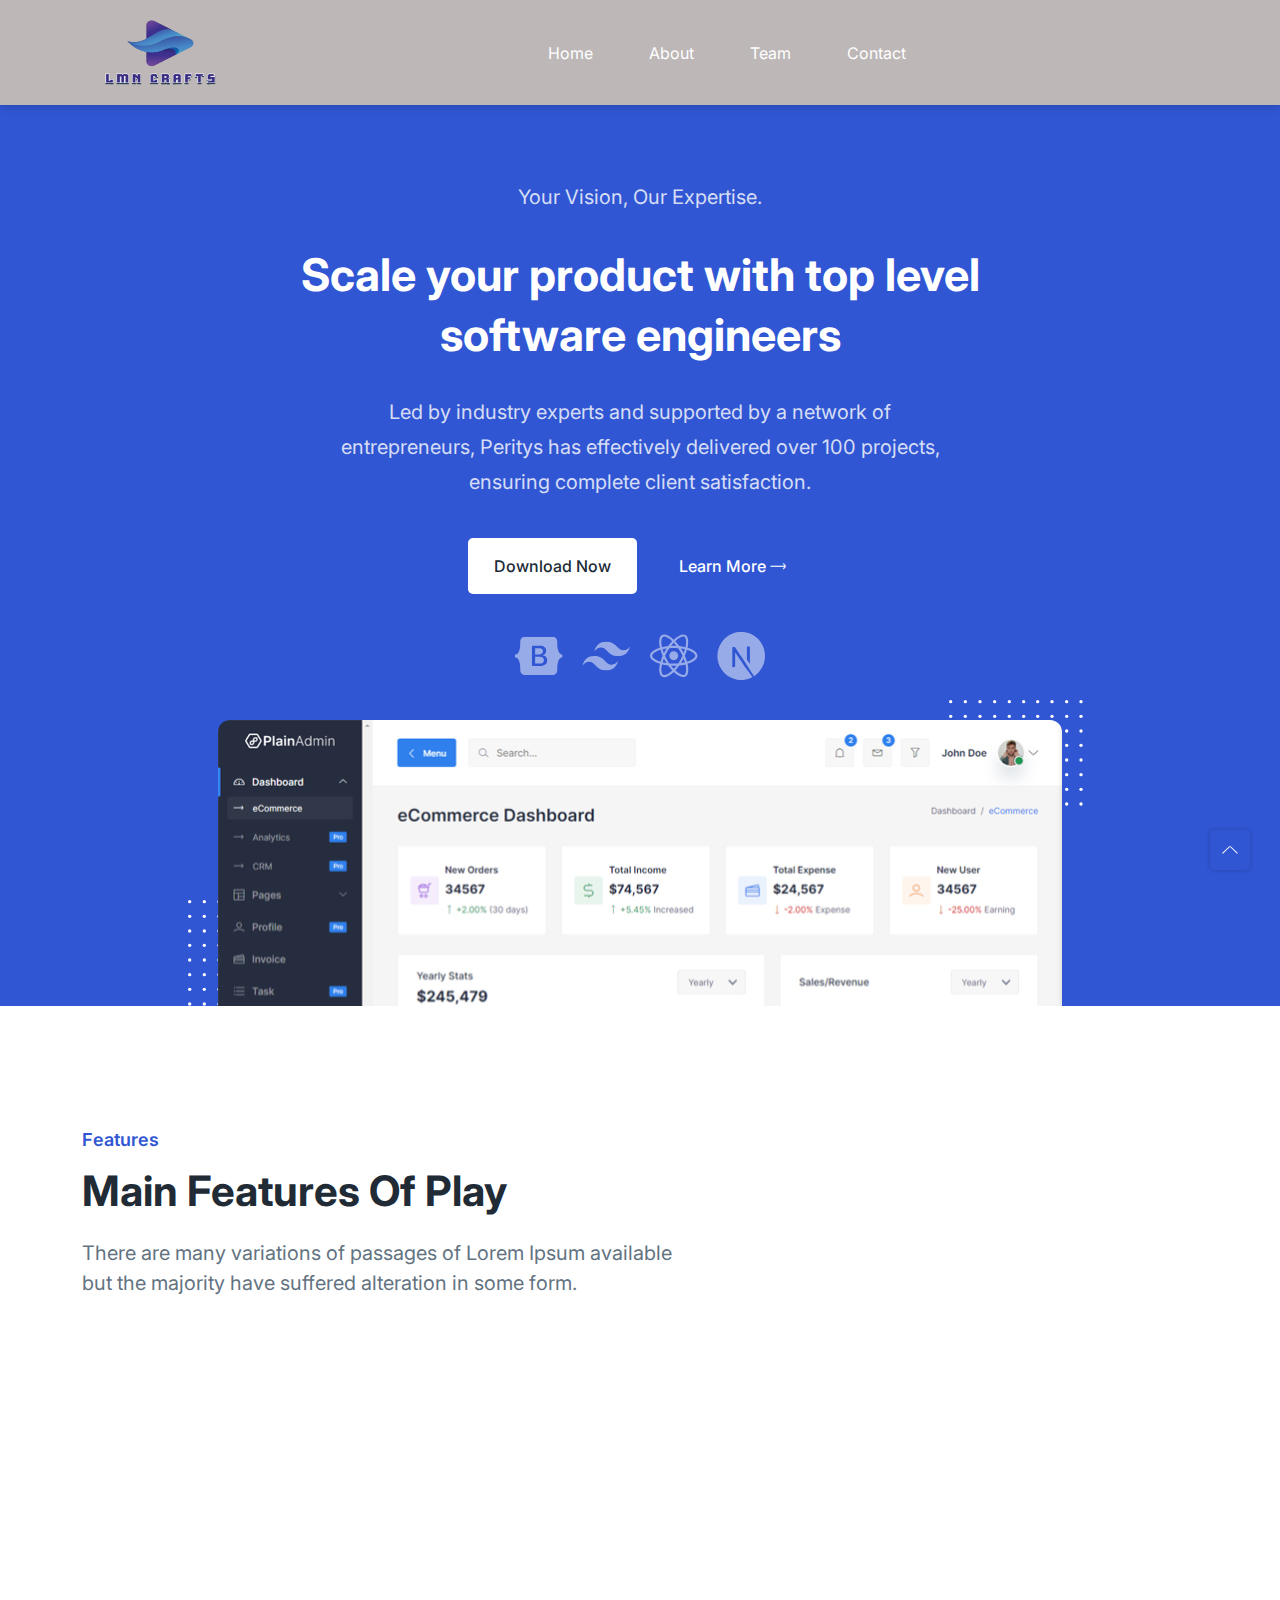
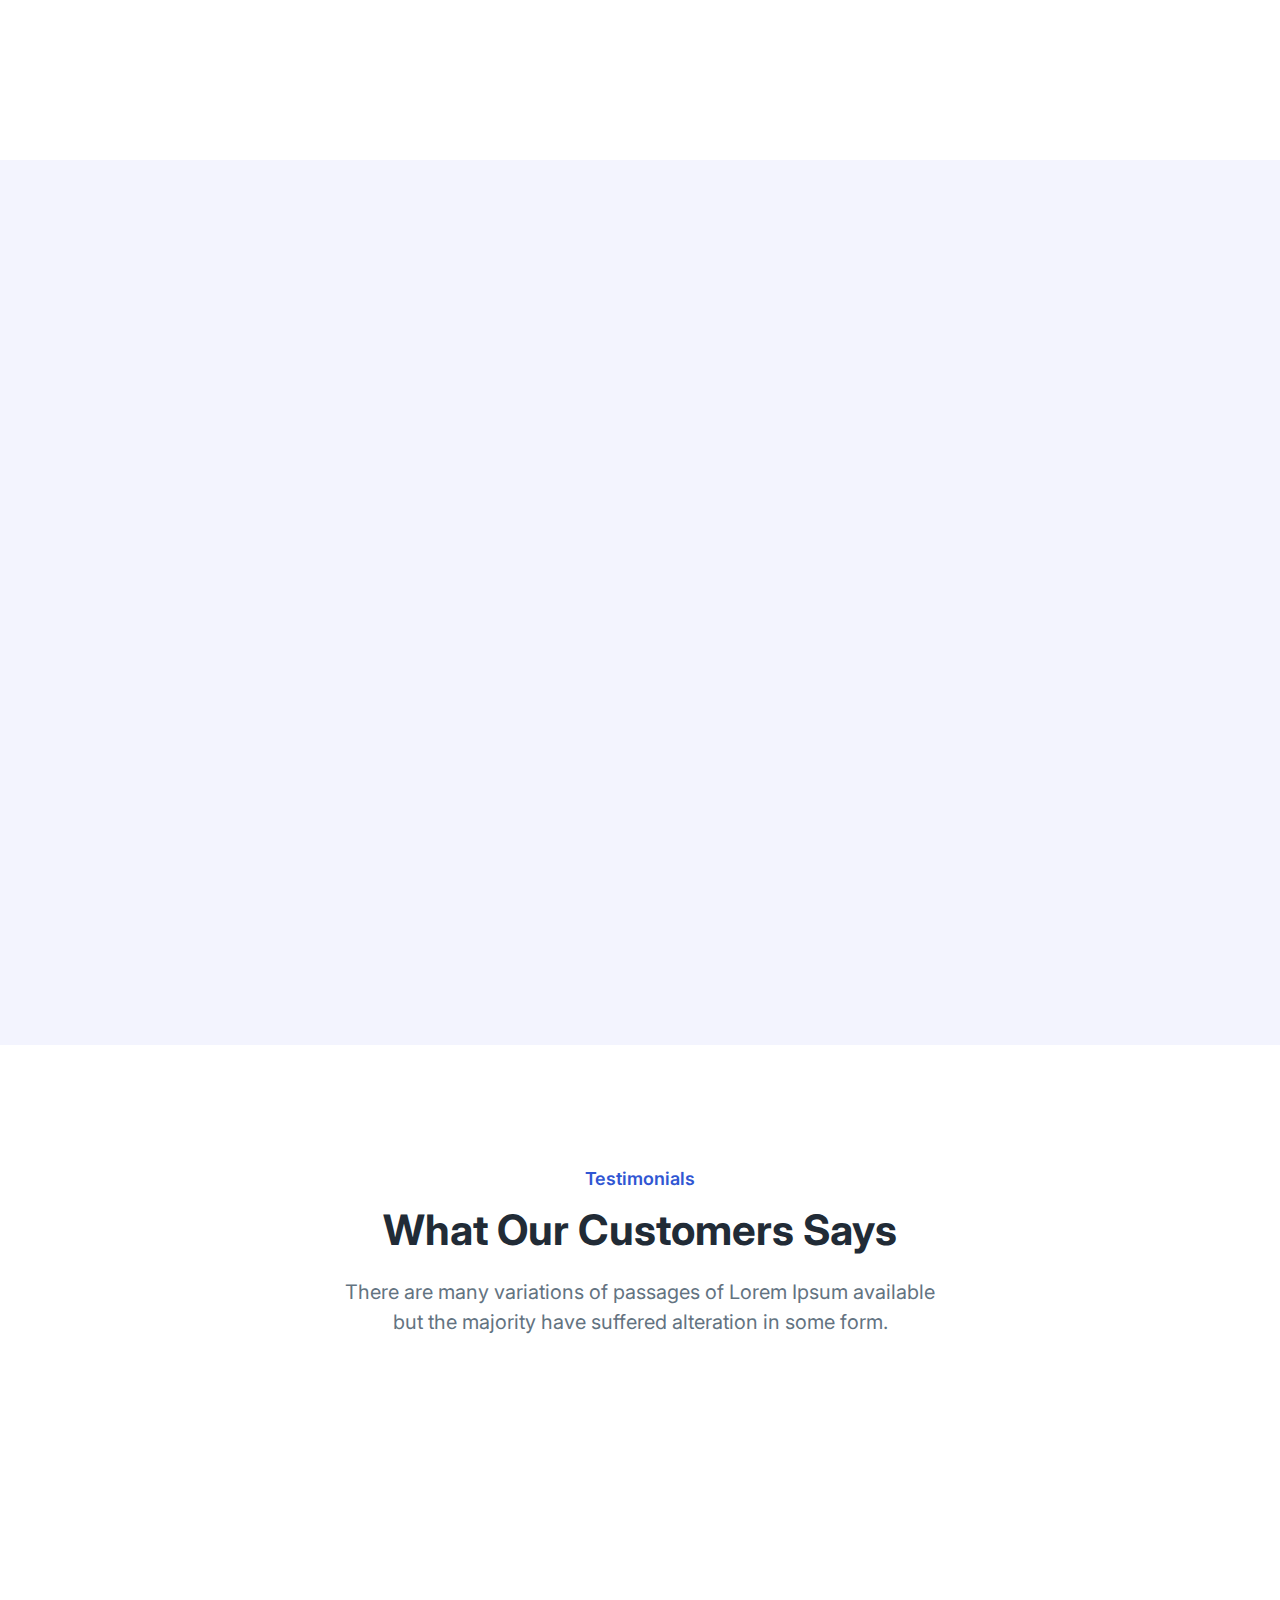
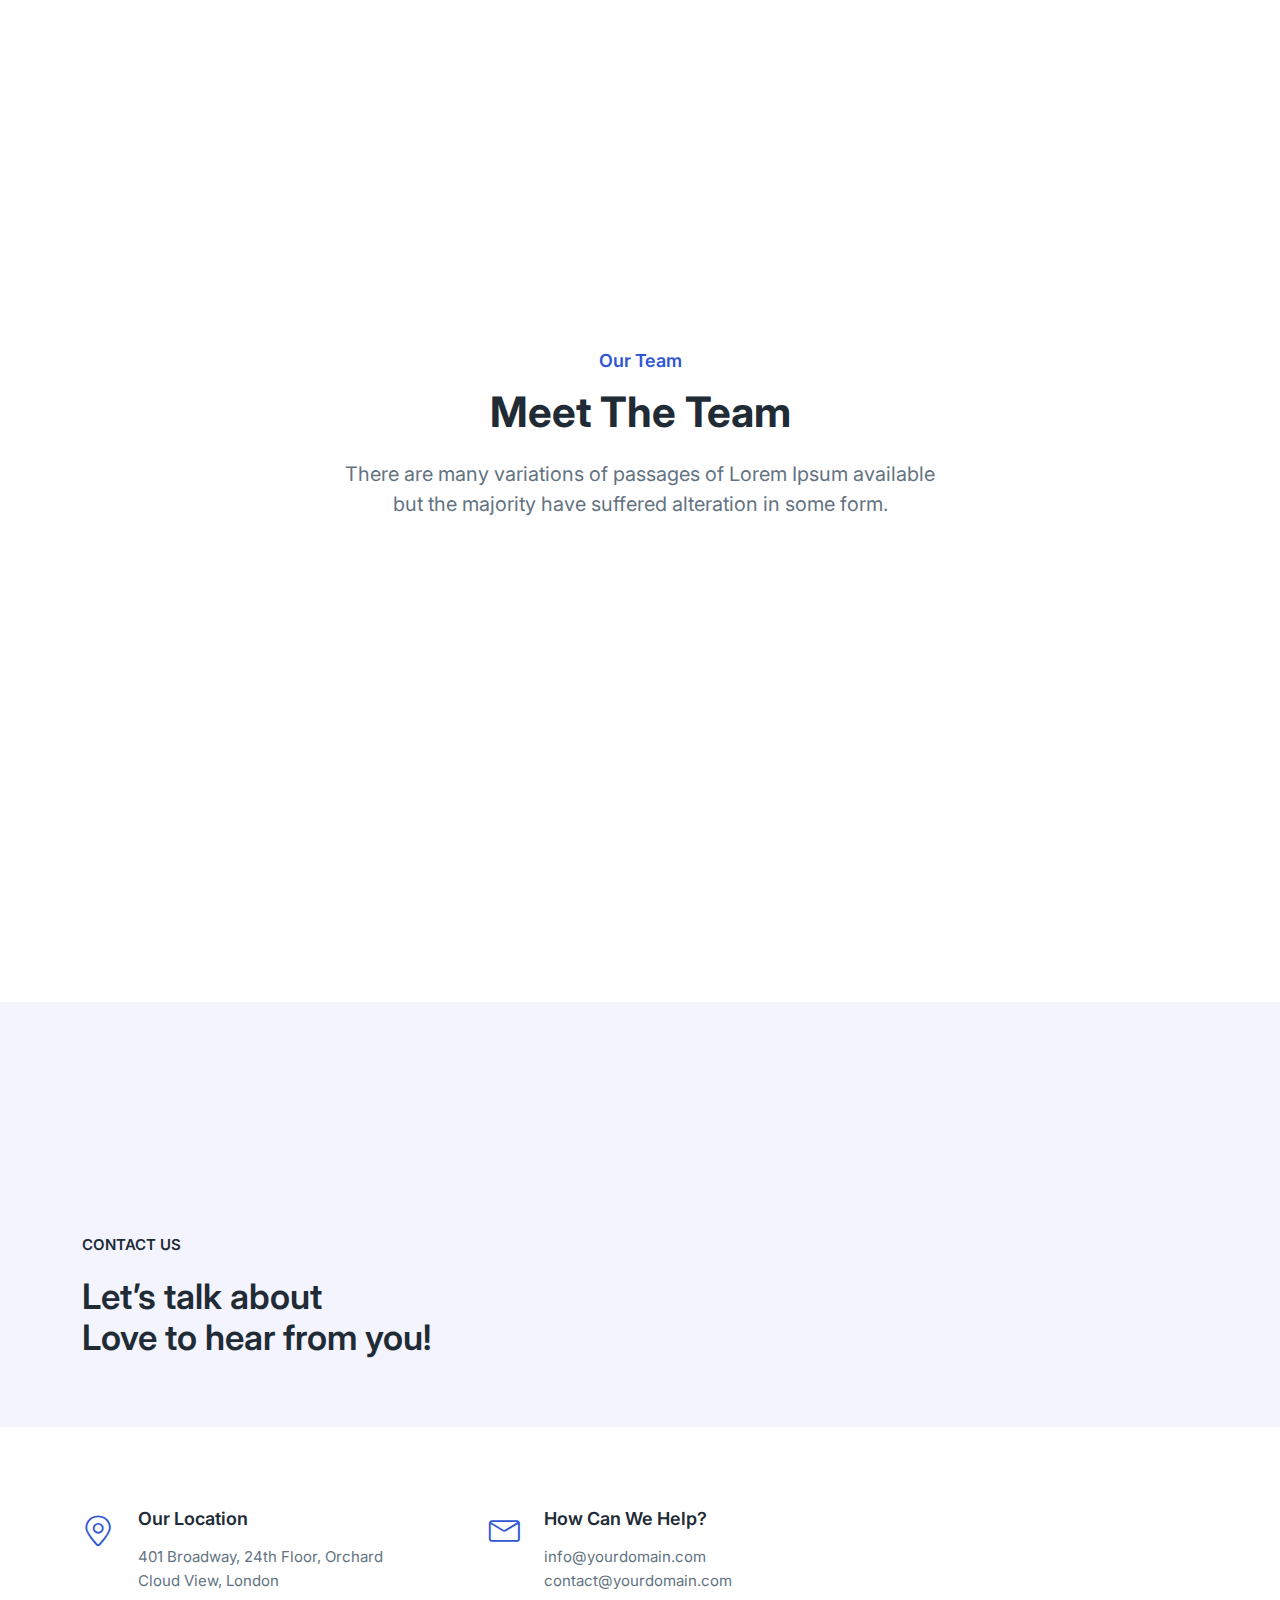
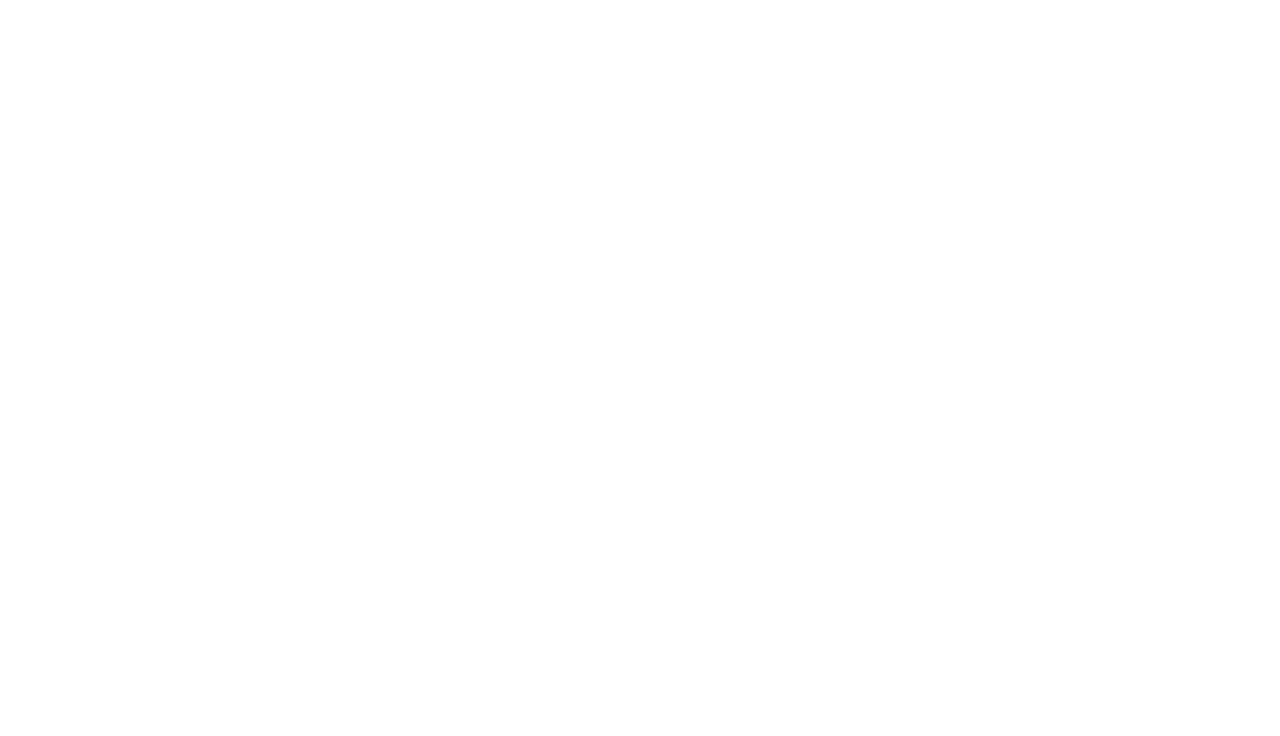
==== commit d35c18e4: "Modifed the pages" ====
--- a/index.html
+++ b/index.html
@@ -1,20 +1,10 @@
-<!-- =========
-
-	Template Name: Play
-	Author: UIdeck
-	Author URI: https://uideck.com/
-	Support: https://uideck.com/support/
-	Version: 1.1
-
-========== -->
-
 <!DOCTYPE html>
 <html lang="en">
   <head>
     <meta charset="UTF-8" />
     <meta http-equiv="X-UA-Compatible" content="IE=edge" />
     <meta name="viewport" content="width=device-width, initial-scale=1.0" />
-    <title>Play | Free Startup and SaaS Landing Page Template by UIdeck</title>
+    <title>Lemon Crafts | Creative Web Page Creators</title>
 
     <!-- Primary Meta Tags -->
 <meta name="title" content="Play - Free Open Source HTML Bootstrap Template by UIdeck">
@@ -49,13 +39,55 @@
   </head>
   <body>
     <!-- ====== Header Start ====== -->
+    <!-- <header class="ud-header">
+      <div class="container">
+        <div class="row">
+          <div class="col-lg-12">
+            <nav class="navbar navbar-expand-lg">
+              <a class="navbar-brand" href="index.html">
+                <img src="assets/images/logo/lmn-logo.png" alt="Logo" height="85" width="157" />
+              </a>
+              <button class="navbar-toggler" type="button" data-bs-toggle="collapse" data-bs-target="#navbarNav">
+                <span class="toggler-icon"></span>
+                <span class="toggler-icon"></span>
+                <span class="toggler-icon"></span>
+              </button>
+              <div class="collapse navbar-collapse justify-content-end" id="navbarNav">
+                <ul id="nav" class="navbar-nav">
+                  <li class="nav-item">
+                    <a class="ud-menu-scroll nav-link" href="#home">Home</a>
+                  </li>
+                  <li class="nav-item">
+                    <a class="ud-menu-scroll nav-link" href="#about">About</a>
+                  </li>
+                  <li class="nav-item">
+                    <a class="ud-menu-scroll nav-link" href="#team">Team</a>
+                  </li>
+                  <li class="nav-item">
+                    <a class="ud-menu-scroll nav-link" href="#contact">Contact</a>
+                  </li>
+                </ul>
+              </div>
+            </nav>
+          </div>
+        </div>
+      </div>
+    </header>
+     -->
+
+
+
+
+
+
+
     <header class="ud-header">
       <div class="container">
         <div class="row">
           <div class="col-lg-12">
             <nav class="navbar navbar-expand-lg">
               <a class="navbar-brand" href="index.html">
-                <img src="assets/images/logo/logo.svg" alt="Logo" />
+                <img src="assets/images/logo/lmn-logo.png" alt="Logo" height="85"  width="157"/>
               </a>
               <button class="navbar-toggler">
                 <span class="toggler-icon"> </span>
@@ -73,62 +105,12 @@
                     <a class="ud-menu-scroll" href="#about">About</a>
                   </li>
                   <li class="nav-item">
-                    <a class="ud-menu-scroll" href="#pricing">Pricing</a>
-                  </li>
-                  <li class="nav-item">
                     <a class="ud-menu-scroll" href="#team">Team</a>
                   </li>
                   <li class="nav-item">
                     <a class="ud-menu-scroll" href="#contact">Contact</a>
                   </li>
-                  <li class="nav-item nav-item-has-children">
-                    <a href="javascript:void(0)"> Pages </a>
-                    <ul class="ud-submenu">
-                      <li class="ud-submenu-item">
-                        <a href="about.html" class="ud-submenu-link">
-                          About Page
-                        </a>
-                      </li>
-                      <li class="ud-submenu-item">
-                        <a href="pricing.html" class="ud-submenu-link">
-                          Pricing Page
-                        </a>
-                      </li>
-                      <li class="ud-submenu-item">
-                        <a href="contact.html" class="ud-submenu-link">
-                          Contact Page
-                        </a>
-                      </li>
-                      <li class="ud-submenu-item">
-                        <a href="blog.html" class="ud-submenu-link">
-                          Blog Grid Page
-                        </a>
-                      </li>
-                      <li class="ud-submenu-item">
-                        <a href="blog-details.html" class="ud-submenu-link">
-                          Blog Details Page
-                        </a>
-                      </li>
-                      <li class="ud-submenu-item">
-                        <a href="login.html" class="ud-submenu-link">
-                          Sign In Page
-                        </a>
-                      </li>
-                      <li class="ud-submenu-item">
-                        <a href="404.html" class="ud-submenu-link">404 Page</a>
-                      </li>
-                    </ul>
-                  </li>
                 </ul>
-              </div>
-
-              <div class="navbar-btn d-none d-sm-inline-block">
-                <a href="login.html" class="ud-main-btn ud-login-btn">
-                  Sign In
-                </a>
-                <a class="ud-main-btn ud-white-btn" href="javascript:void(0)">
-                  Sign Up
-                </a>
               </div>
             </nav>
           </div>
@@ -143,12 +125,14 @@
         <div class="row">
           <div class="col-lg-12">
             <div class="ud-hero-content wow fadeInUp" data-wow-delay=".2s">
+              <h3 class="ud-hero-desc">
+                Your Vision, Our Expertise.
+              </h3>
               <h1 class="ud-hero-title">
-                Open-Source Web Template for SaaS, Startup, Apps, and More
+                Scale your product with top level software engineers
               </h1>
               <p class="ud-hero-desc">
-                Multidisciplinary Web Template Built with Your Favourite
-                Technology - HTML Bootstrap, Tailwind and React NextJS.
+                Led by industry experts and supported by a network of entrepreneurs, Peritys has effectively delivered over 100 projects, ensuring complete client satisfaction.
               </p>
               <ul class="ud-hero-buttons">
                 <li>
@@ -305,7 +289,7 @@
     <!-- ====== About End ====== -->
 
     <!-- ====== Pricing Start ====== -->
-    <section id="pricing" class="ud-pricing">
+    <!-- <section id="pricing" class="ud-pricing">
       <div class="container">
         <div class="row">
           <div class="col-lg-12">
@@ -402,11 +386,11 @@
           </div>
         </div>
       </div>
-    </section>
+    </section> -->
     <!-- ====== Pricing End ====== -->
 
     <!-- ====== FAQ Start ====== -->
-    <section id="faq" class="ud-faq">
+    <!-- <section id="faq" class="ud-faq">
       <div class="shape">
         <img src="assets/images/faq/shape.svg" alt="shape" />
       </div>
@@ -569,7 +553,7 @@
           </div>
         </div>
       </div>
-    </section>
+    </section> -->
     <!-- ====== FAQ End ====== -->
 
     <!-- ====== Testimonials Start ====== -->
@@ -1016,7 +1000,7 @@
             <div class="col-xl-3 col-lg-4 col-md-6">
               <div class="ud-widget">
                 <a href="index.html" class="ud-footer-logo">
-                  <img src="assets/images/logo/logo.svg" alt="logo" />
+                  <img src="assets/images/logo/lmn-logo.png" alt="logo" />
                 </a>
                 <p class="ud-widget-desc">
                   We create digital experiences for brands and companies by
--- a/assets/css/ud-styles.css
+++ b/assets/css/ud-styles.css
@@ -210,6 +210,9 @@
   z-index: 99;
   -webkit-transition: all 0.3s ease-out 0s;
   transition: all 0.3s ease-out 0s;
+  background-color: #bdb7b7; /* Adjust as needed */
+  padding: 10px 0;
+  box-shadow: 0px 4px 6px rgba(0, 0, 0, 0.1);
 }
 
 .sticky {
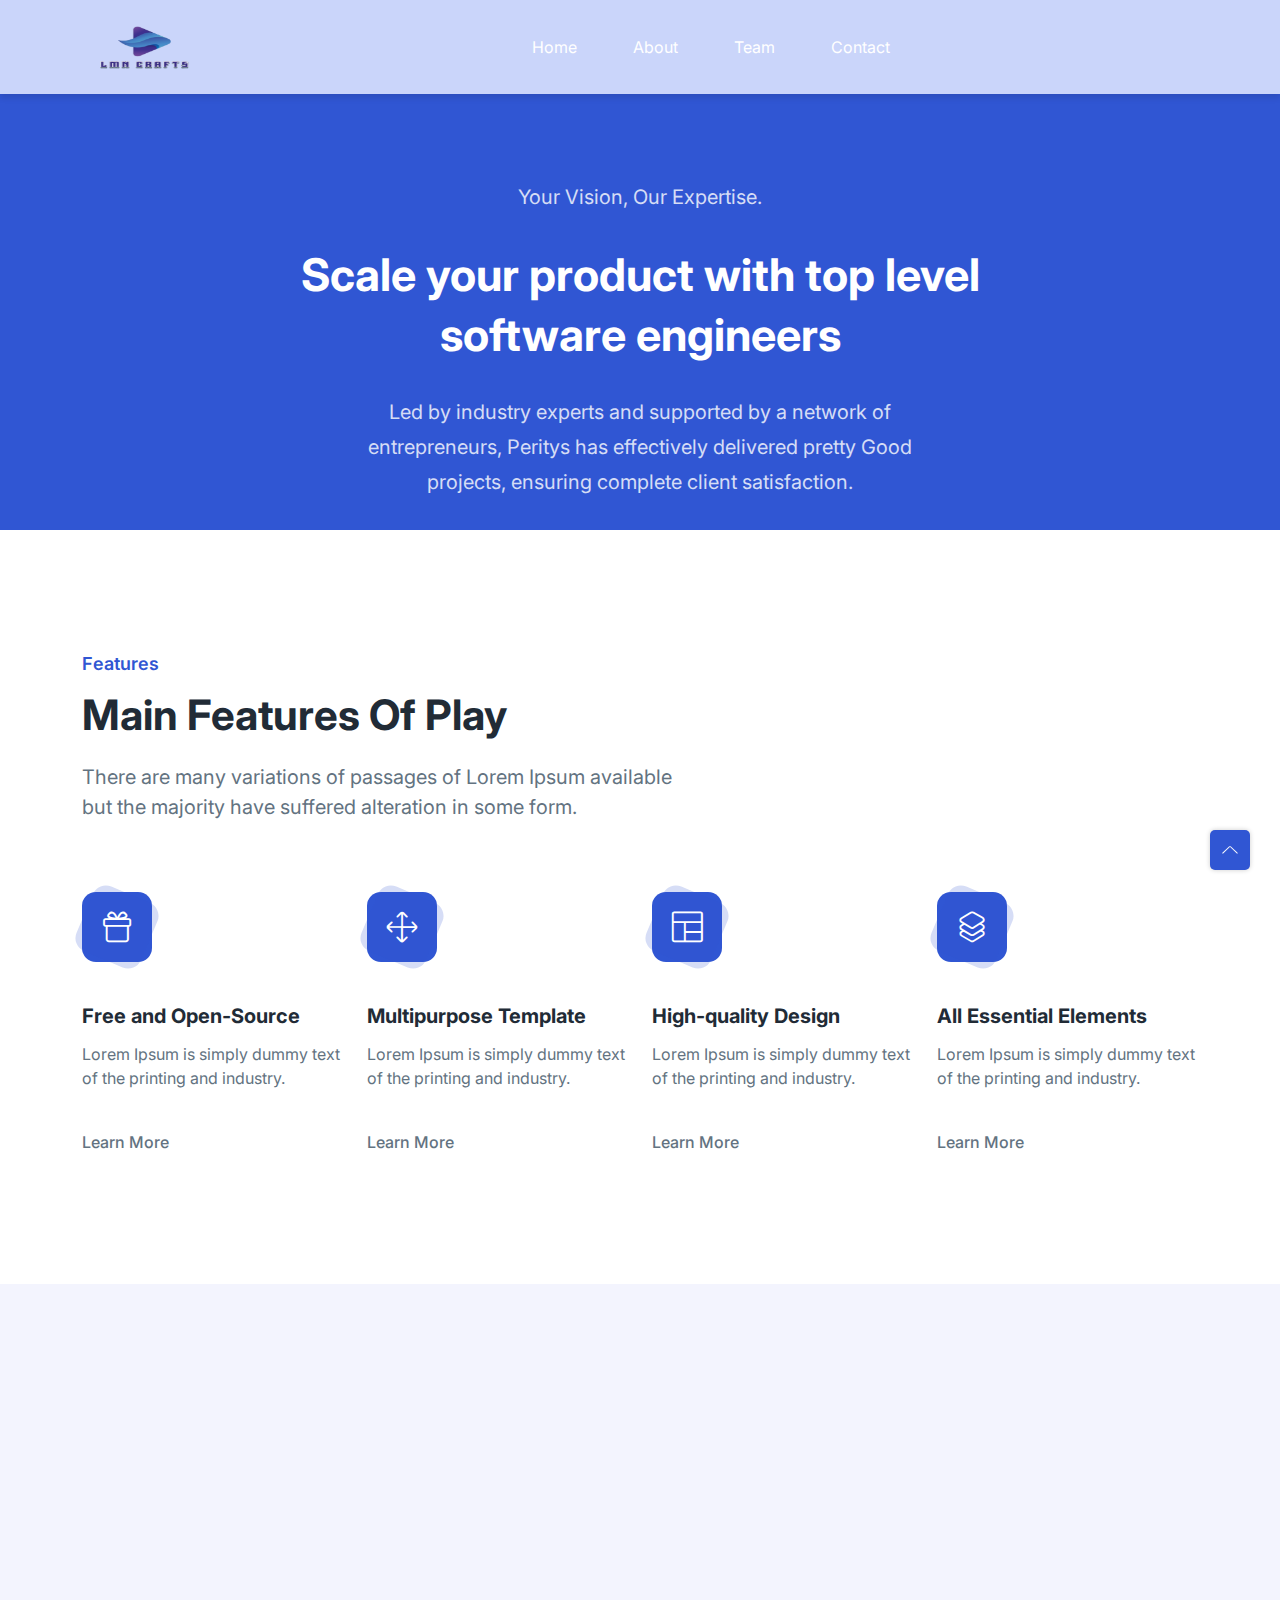
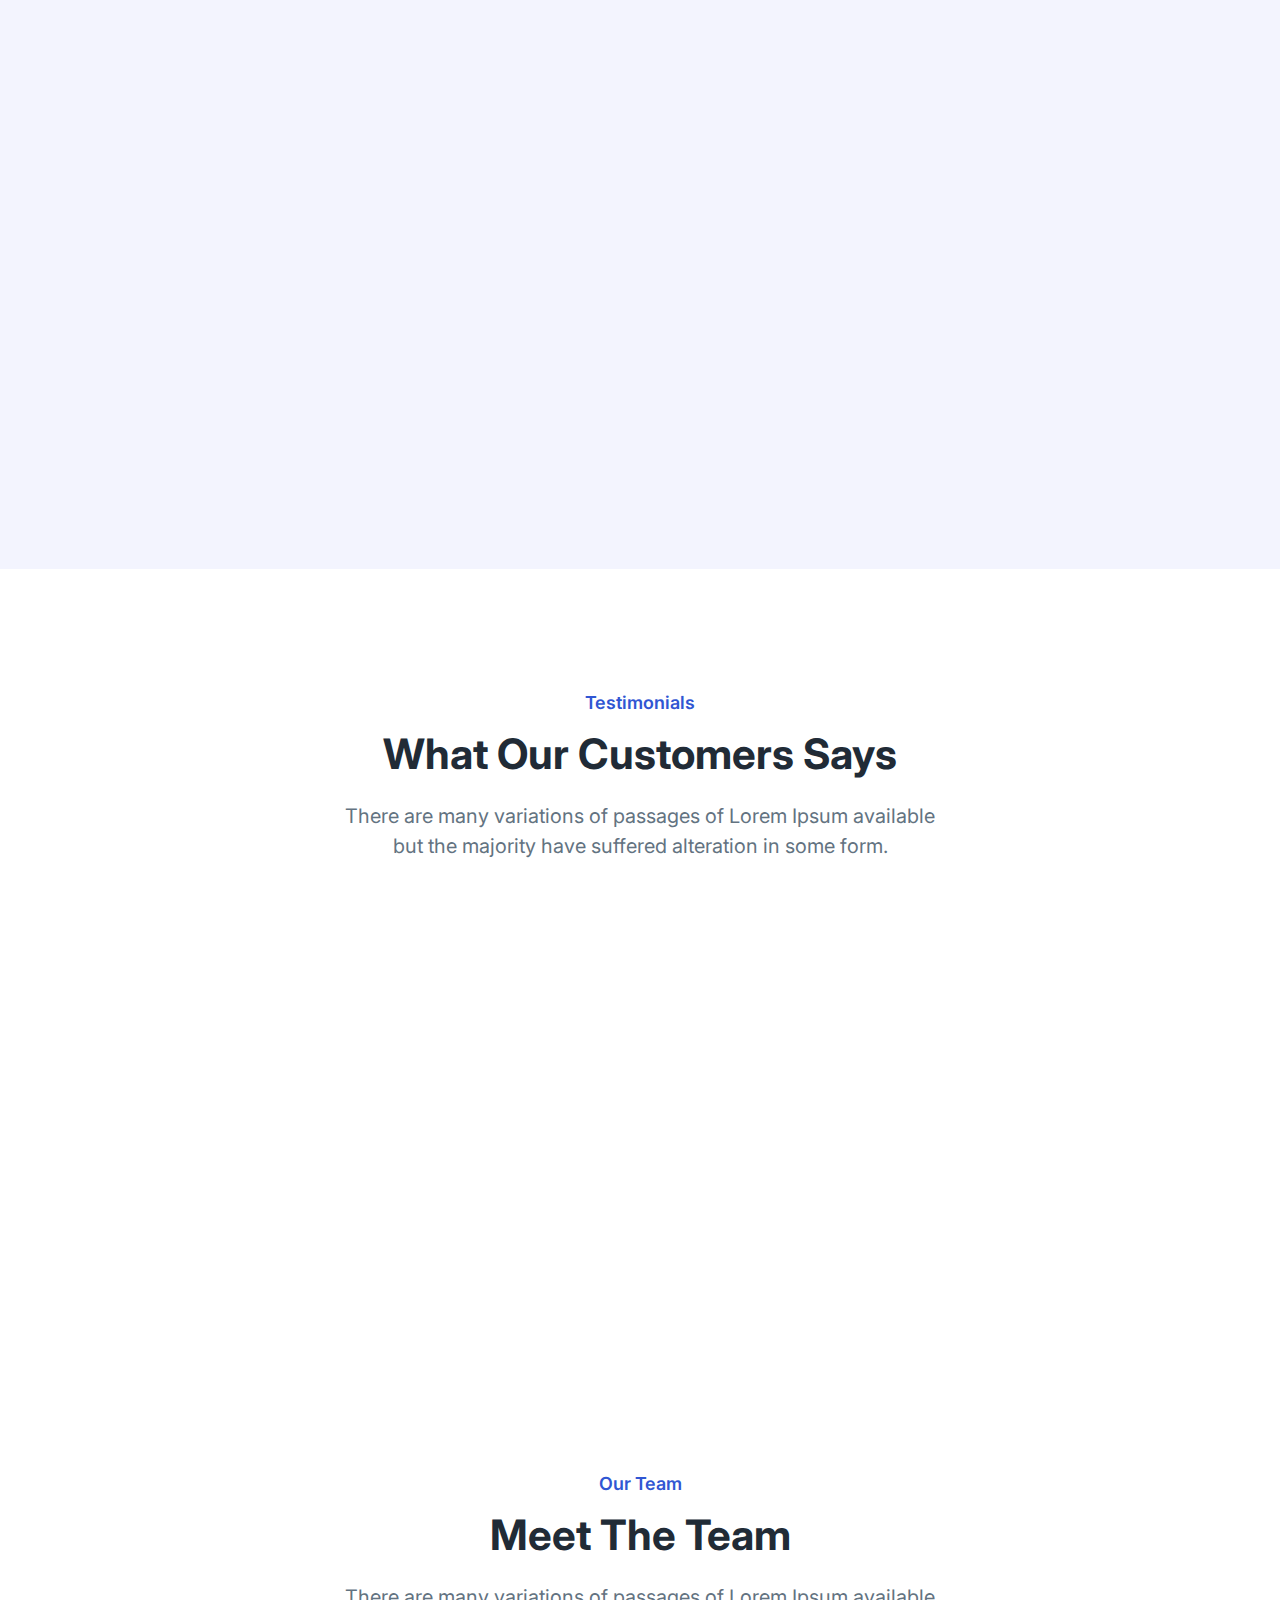
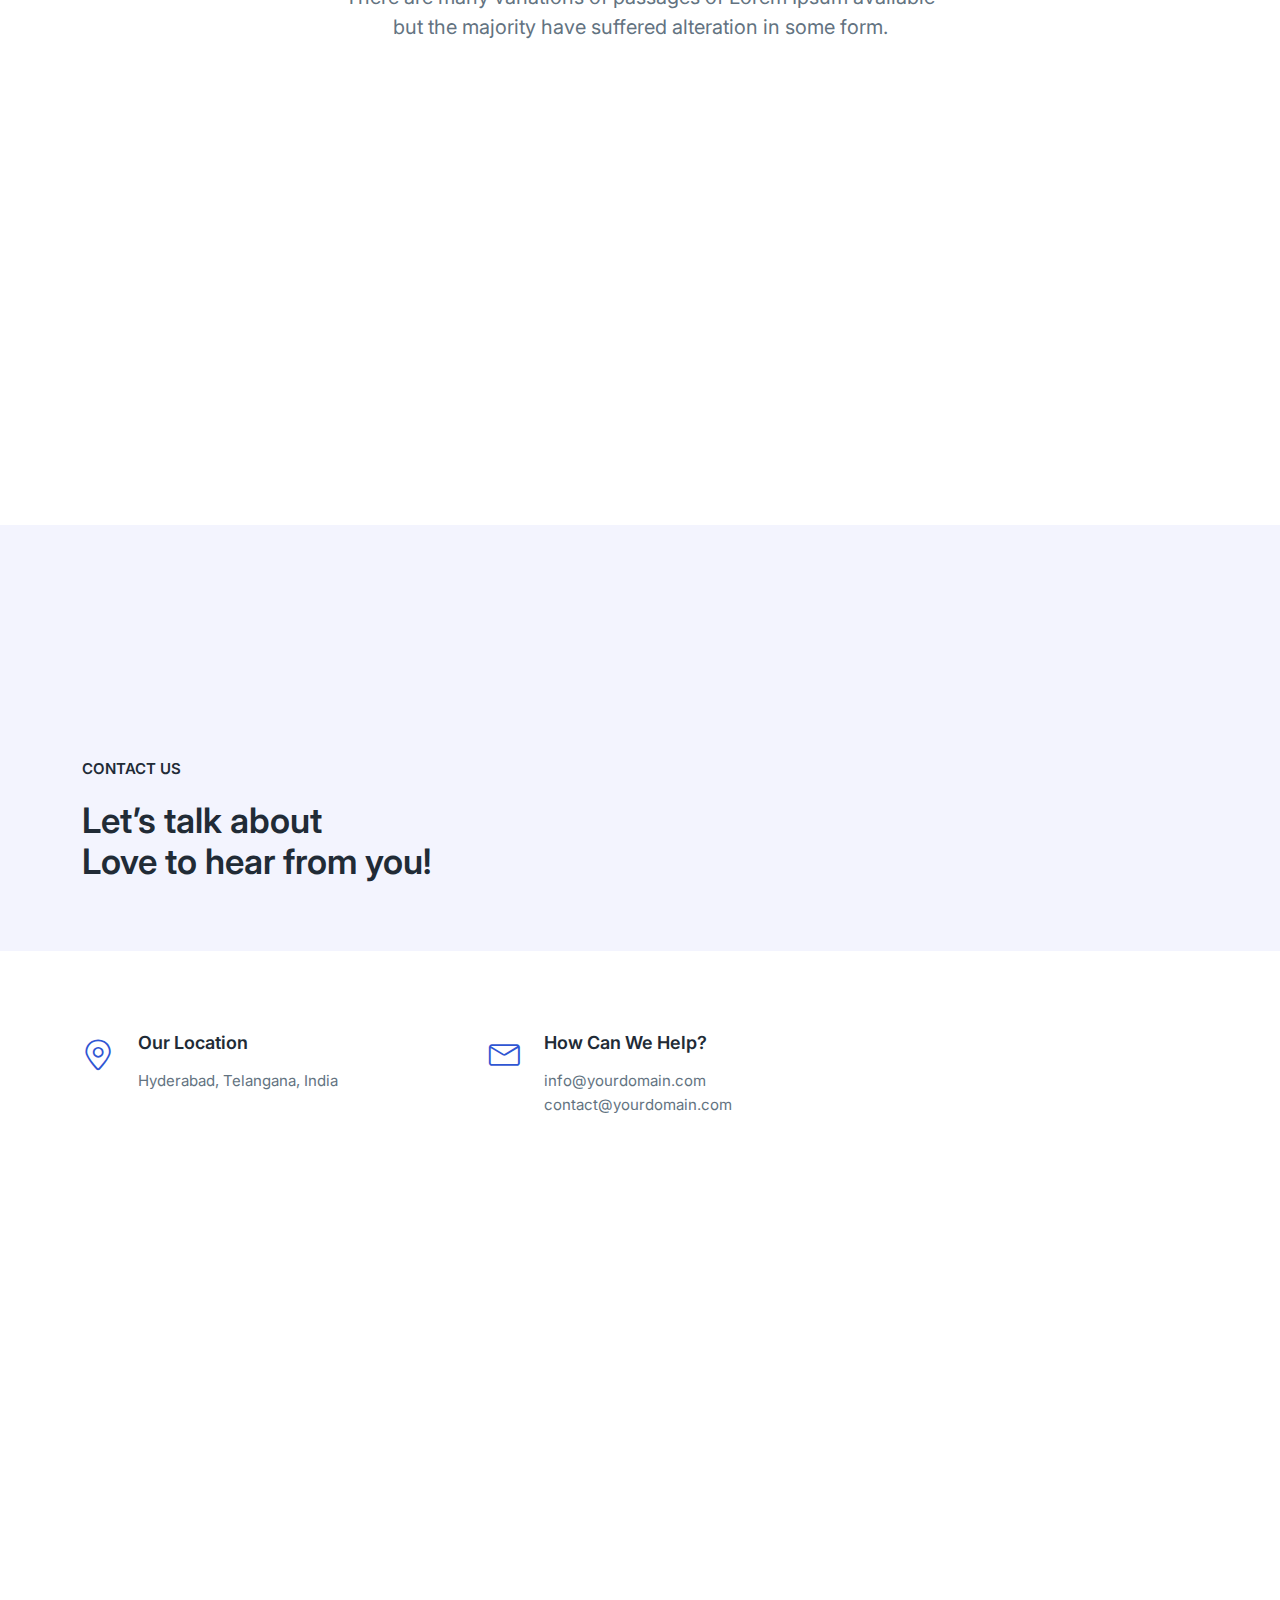
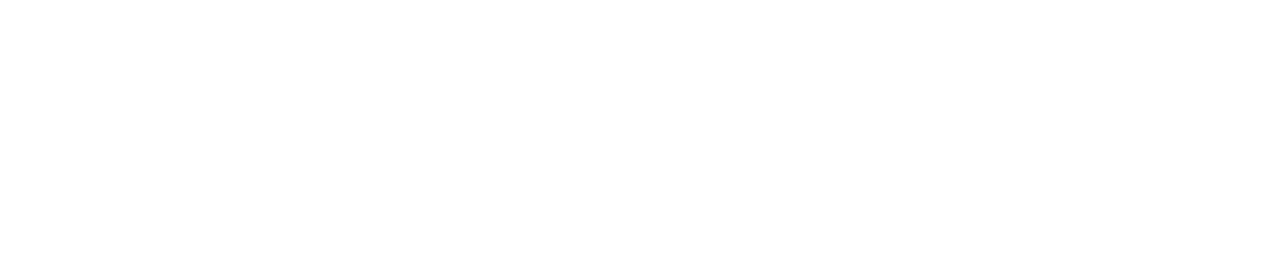
==== commit 7f5e63f7: "updated" ====
--- a/index.html
+++ b/index.html
@@ -87,7 +87,7 @@
           <div class="col-lg-12">
             <nav class="navbar navbar-expand-lg">
               <a class="navbar-brand" href="index.html">
-                <img src="assets/images/logo/lmn-logo.png" alt="Logo" height="85"  width="157"/>
+                <img src="assets/images/logo/lmn-logo.png" alt="Logo" height="55"  width="125" />
               </a>
               <button class="navbar-toggler">
                 <span class="toggler-icon"> </span>
@@ -132,39 +132,9 @@
                 Scale your product with top level software engineers
               </h1>
               <p class="ud-hero-desc">
-                Led by industry experts and supported by a network of entrepreneurs, Peritys has effectively delivered over 100 projects, ensuring complete client satisfaction.
+                Led by industry experts and supported by a network of entrepreneurs, Peritys has effectively delivered pretty Good projects, ensuring complete client satisfaction.
               </p>
-              <ul class="ud-hero-buttons">
-                <li>
-                  <a href="https://links.uideck.com/play-bootstrap-download" rel="nofollow noopener" target="_blank" class="ud-main-btn ud-white-btn">
-                    Download Now
-                  </a>
-                </li>
-                <li>
-                  <a href="https://github.com/uideck/play-bootstrap" rel="nofollow noopener" target="_blank" class="ud-main-btn ud-link-btn">
-                    Learn More <i class="lni lni-arrow-right"></i>
-                  </a>
-                </li>
-              </ul>
-            </div>
-            <div
-              class="ud-hero-brands-wrapper wow fadeInUp"
-              data-wow-delay=".3s"
-            >
-              <img src="assets/images/hero/brand.svg" alt="brand" />
-            </div>
-            <div class="ud-hero-image wow fadeInUp" data-wow-delay=".25s">
-              <img src="assets/images/hero/hero-image.svg" alt="hero-image" />
-              <img
-                src="assets/images/hero/dotted-shape.svg"
-                alt="shape"
-                class="shape shape-1"
-              />
-              <img
-                src="assets/images/hero/dotted-shape.svg"
-                alt="shape"
-                class="shape shape-2"
-              />
+
             </div>
           </div>
         </div>
@@ -286,275 +256,6 @@
         </div>
       </div>
     </section>
-    <!-- ====== About End ====== -->
-
-    <!-- ====== Pricing Start ====== -->
-    <!-- <section id="pricing" class="ud-pricing">
-      <div class="container">
-        <div class="row">
-          <div class="col-lg-12">
-            <div class="ud-section-title mx-auto text-center">
-              <span>Pricing</span>
-              <h2>Our Pricing Plans</h2>
-              <p>
-                There are many variations of passages of Lorem Ipsum available
-                but the majority have suffered alteration in some form.
-              </p>
-            </div>
-          </div>
-        </div>
-
-        <div class="row g-0 align-items-center justify-content-center">
-          <div class="col-lg-4 col-md-6 col-sm-10">
-            <div
-              class="ud-single-pricing first-item wow fadeInUp"
-              data-wow-delay=".15s"
-            >
-              <div class="ud-pricing-header">
-                <h3>STARTING FROM</h3>
-                <h4>$ 19.99/mo</h4>
-              </div>
-              <div class="ud-pricing-body">
-                <ul>
-                  <li>5 User</li>
-                  <li>All UI components</li>
-                  <li>Lifetime access</li>
-                  <li>Free updates</li>
-                  <li>Use on 1 (one) project</li>
-                  <li>4 Months support</li>
-                </ul>
-              </div>
-              <div class="ud-pricing-footer">
-                <a href="javascript:void(0)" class="ud-main-btn ud-border-btn">
-                  Purchase Now
-                </a>
-              </div>
-            </div>
-          </div>
-          <div class="col-lg-4 col-md-6 col-sm-10">
-            <div
-              class="ud-single-pricing active wow fadeInUp"
-              data-wow-delay=".1s"
-            >
-              <span class="ud-popular-tag">POPULAR</span>
-              <div class="ud-pricing-header">
-                <h3>STARTING FROM</h3>
-                <h4>$ 30.99/mo</h4>
-              </div>
-              <div class="ud-pricing-body">
-                <ul>
-                  <li>5 User</li>
-                  <li>All UI components</li>
-                  <li>Lifetime access</li>
-                  <li>Free updates</li>
-                  <li>Use on 1 (one) project</li>
-                  <li>4 Months support</li>
-                </ul>
-              </div>
-              <div class="ud-pricing-footer">
-                <a href="javascript:void(0)" class="ud-main-btn ud-white-btn">
-                  Purchase Now
-                </a>
-              </div>
-            </div>
-          </div>
-          <div class="col-lg-4 col-md-6 col-sm-10">
-            <div
-              class="ud-single-pricing last-item wow fadeInUp"
-              data-wow-delay=".15s"
-            >
-              <div class="ud-pricing-header">
-                <h3>STARTING FROM</h3>
-                <h4>$ 70.99/mo</h4>
-              </div>
-              <div class="ud-pricing-body">
-                <ul>
-                  <li>5 User</li>
-                  <li>All UI components</li>
-                  <li>Lifetime access</li>
-                  <li>Free updates</li>
-                  <li>Use on 1 (one) project</li>
-                  <li>4 Months support</li>
-                </ul>
-              </div>
-              <div class="ud-pricing-footer">
-                <a href="javascript:void(0)" class="ud-main-btn ud-border-btn">
-                  Purchase Now
-                </a>
-              </div>
-            </div>
-          </div>
-        </div>
-      </div>
-    </section> -->
-    <!-- ====== Pricing End ====== -->
-
-    <!-- ====== FAQ Start ====== -->
-    <!-- <section id="faq" class="ud-faq">
-      <div class="shape">
-        <img src="assets/images/faq/shape.svg" alt="shape" />
-      </div>
-      <div class="container">
-        <div class="row">
-          <div class="col-lg-12">
-            <div class="ud-section-title text-center mx-auto">
-              <span>FAQ</span>
-              <h2>Any Questions? Answered</h2>
-              <p>
-                There are many variations of passages of Lorem Ipsum available
-                but the majority have suffered alteration in some form.
-              </p>
-            </div>
-          </div>
-        </div>
-
-        <div class="row">
-          <div class="col-lg-6">
-            <div class="ud-single-faq wow fadeInUp" data-wow-delay=".1s">
-              <div class="accordion">
-                <button
-                  class="ud-faq-btn collapsed"
-                  data-bs-toggle="collapse"
-                  data-bs-target="#collapseOne"
-                >
-                  <span class="icon flex-shrink-0">
-                    <i class="lni lni-chevron-down"></i>
-                  </span>
-                  <span>How to use UIdeck?</span>
-                </button>
-                <div id="collapseOne" class="accordion-collapse collapse">
-                  <div class="ud-faq-body">
-                    Lorem Ipsum is simply dummy text of the printing and
-                    typesetting industry. Lorem Ipsum has been the industry's
-                    standard dummy text ever since the 1500s, when an unknown
-                    printer took a galley of type and scrambled it to make a
-                    type specimen book.
-                  </div>
-                </div>
-              </div>
-            </div>
-            <div class="ud-single-faq wow fadeInUp" data-wow-delay=".15s">
-              <div class="accordion">
-                <button
-                  class="ud-faq-btn collapsed"
-                  data-bs-toggle="collapse"
-                  data-bs-target="#collapseTwo"
-                >
-                  <span class="icon flex-shrink-0">
-                    <i class="lni lni-chevron-down"></i>
-                  </span>
-                  <span>How to download icons from Lineicons?</span>
-                </button>
-                <div id="collapseTwo" class="accordion-collapse collapse">
-                  <div class="ud-faq-body">
-                    Lorem Ipsum is simply dummy text of the printing and
-                    typesetting industry. Lorem Ipsum has been the industry's
-                    standard dummy text ever since the 1500s, when an unknown
-                    printer took a galley of type and scrambled it to make a
-                    type specimen book.
-                  </div>
-                </div>
-              </div>
-            </div>
-            <div class="ud-single-faq wow fadeInUp" data-wow-delay=".2s">
-              <div class="accordion">
-                <button
-                  class="ud-faq-btn collapsed"
-                  data-bs-toggle="collapse"
-                  data-bs-target="#collapseThree"
-                >
-                  <span class="icon flex-shrink-0">
-                    <i class="lni lni-chevron-down"></i>
-                  </span>
-                  <span>Is GrayGrids part of UIdeck?</span>
-                </button>
-                <div id="collapseThree" class="accordion-collapse collapse">
-                  <div class="ud-faq-body">
-                    Lorem Ipsum is simply dummy text of the printing and
-                    typesetting industry. Lorem Ipsum has been the industry's
-                    standard dummy text ever since the 1500s, when an unknown
-                    printer took a galley of type and scrambled it to make a
-                    type specimen book.
-                  </div>
-                </div>
-              </div>
-            </div>
-          </div>
-          <div class="col-lg-6">
-            <div class="ud-single-faq wow fadeInUp" data-wow-delay=".1s">
-              <div class="accordion">
-                <button
-                  class="ud-faq-btn collapsed"
-                  data-bs-toggle="collapse"
-                  data-bs-target="#collapseFour"
-                >
-                  <span class="icon flex-shrink-0">
-                    <i class="lni lni-chevron-down"></i>
-                  </span>
-                  <span>Can I use this template for commercial project?</span>
-                </button>
-                <div id="collapseFour" class="accordion-collapse collapse">
-                  <div class="ud-faq-body">
-                    Lorem Ipsum is simply dummy text of the printing and
-                    typesetting industry. Lorem Ipsum has been the industry's
-                    standard dummy text ever since the 1500s, when an unknown
-                    printer took a galley of type and scrambled it to make a
-                    type specimen book.
-                  </div>
-                </div>
-              </div>
-            </div>
-            <div class="ud-single-faq wow fadeInUp" data-wow-delay=".15s">
-              <div class="accordion">
-                <button
-                  class="ud-faq-btn collapsed"
-                  data-bs-toggle="collapse"
-                  data-bs-target="#collapseFive"
-                >
-                  <span class="icon flex-shrink-0">
-                    <i class="lni lni-chevron-down"></i>
-                  </span>
-                  <span>Do you have plan releasing Play Pro?</span>
-                </button>
-                <div id="collapseFive" class="accordion-collapse collapse">
-                  <div class="ud-faq-body">
-                    Lorem Ipsum is simply dummy text of the printing and
-                    typesetting industry. Lorem Ipsum has been the industry's
-                    standard dummy text ever since the 1500s, when an unknown
-                    printer took a galley of type and scrambled it to make a
-                    type specimen book.
-                  </div>
-                </div>
-              </div>
-            </div>
-            <div class="ud-single-faq wow fadeInUp" data-wow-delay=".2s">
-              <div class="accordion">
-                <button
-                  class="ud-faq-btn collapsed"
-                  data-bs-toggle="collapse"
-                  data-bs-target="#collapseSix"
-                >
-                  <span class="icon flex-shrink-0">
-                    <i class="lni lni-chevron-down"></i>
-                  </span>
-                  <span>Where and how to host this template?</span>
-                </button>
-                <div id="collapseSix" class="accordion-collapse collapse">
-                  <div class="ud-faq-body">
-                    Lorem Ipsum is simply dummy text of the printing and
-                    typesetting industry. Lorem Ipsum has been the industry's
-                    standard dummy text ever since the 1500s, when an unknown
-                    printer took a galley of type and scrambled it to make a
-                    type specimen book.
-                  </div>
-                </div>
-              </div>
-            </div>
-          </div>
-        </div>
-      </div>
-    </section> -->
-    <!-- ====== FAQ End ====== -->
 
     <!-- ====== Testimonials Start ====== -->
     <section id="testimonials" class="ud-testimonials">
@@ -730,7 +431,7 @@
             <div class="ud-single-team wow fadeInUp" data-wow-delay=".1s">
               <div class="ud-team-image-wrapper">
                 <div class="ud-team-image">
-                  <img src="assets/images/team/team-01.png" alt="team" />
+                  <img src="assets/images/team/mahesh-1.jpg" alt="team" />
                 </div>
 
                 <img
@@ -745,8 +446,8 @@
                 />
               </div>
               <div class="ud-team-info">
-                <h5>Adveen Desuza</h5>
-                <h6>UI Designer</h6>
+                <h5>Mahesh Madduluri</h5>
+                <h6>Developer</h6>
               </div>
               <ul class="ud-team-socials">
                 <li>
@@ -771,7 +472,7 @@
             <div class="ud-single-team wow fadeInUp" data-wow-delay=".15s">
               <div class="ud-team-image-wrapper">
                 <div class="ud-team-image">
-                  <img src="assets/images/team/team-02.png" alt="team" />
+                  <img src="assets/images/team/nithish.png" alt="team" />
                 </div>
 
                 <img
@@ -786,8 +487,8 @@
                 />
               </div>
               <div class="ud-team-info">
-                <h5>Jezmin uniya</h5>
-                <h6>Product Designer</h6>
+                <h5>Nithish Ravella</h5>
+                <h6>Product Designer & Bussiness Analysit</h6>
               </div>
               <ul class="ud-team-socials">
                 <li>
@@ -915,7 +616,7 @@
                   </div>
                   <div class="ud-info-meta">
                     <h5>Our Location</h5>
-                    <p>401 Broadway, 24th Floor, Orchard Cloud View, London</p>
+                    <p>Hyderabad, Telangana, India</p>
                   </div>
                 </div>
                 <div class="ud-single-info">
@@ -1108,7 +809,7 @@
                 </ul>
               </div>
             </div>
-            <div class="col-xl-3 col-lg-6 col-md-8 col-sm-10">
+            <!-- <div class="col-xl-3 col-lg-6 col-md-8 col-sm-10">
               <div class="ud-widget">
                 <h5 class="ud-widget-title">Partners</h5>
                 <ul class="ud-widget-brands">
@@ -1186,7 +887,7 @@
                   </li>
                 </ul>
               </div>
-            </div>
+            </div> -->
           </div>
         </div>
       </div>
@@ -1206,12 +907,12 @@
                 </li>
               </ul>
             </div>
-            <div class="col-md-4">
+            <!-- <div class="col-md-4">
               <p class="ud-footer-bottom-right">
                 Designed and Developed by
                 <a href="https://uideck.com" rel="nofollow">UIdeck</a>
               </p>
-            </div>
+            </div> -->
           </div>
         </div>
       </div>
--- a/assets/css/ud-styles.css
+++ b/assets/css/ud-styles.css
@@ -1,15 +1,3 @@
-/* =======
-
-	Template Name: Play Bootstrap
-	Author: UIdeck
-	Author URI: https://uideck.com/
-	Support: https://github.com/uideck/
-	Version: 1.0
-
-======== */
-/*===========================
-  COMMON css 
-===========================*/
 @import url("https://fonts.googleapis.com/css2?family=Inter:wght@200;300;400;500;600;700;800;900&display=swap");
 :root {
   --font: "Inter", sans-serif;
@@ -210,7 +198,7 @@
   z-index: 99;
   -webkit-transition: all 0.3s ease-out 0s;
   transition: all 0.3s ease-out 0s;
-  background-color: #bdb7b7; /* Adjust as needed */
+  background-color: #cad5fa; /* Adjust as needed */
   padding: 10px 0;
   box-shadow: 0px 4px 6px rgba(0, 0, 0, 0.1);
 }
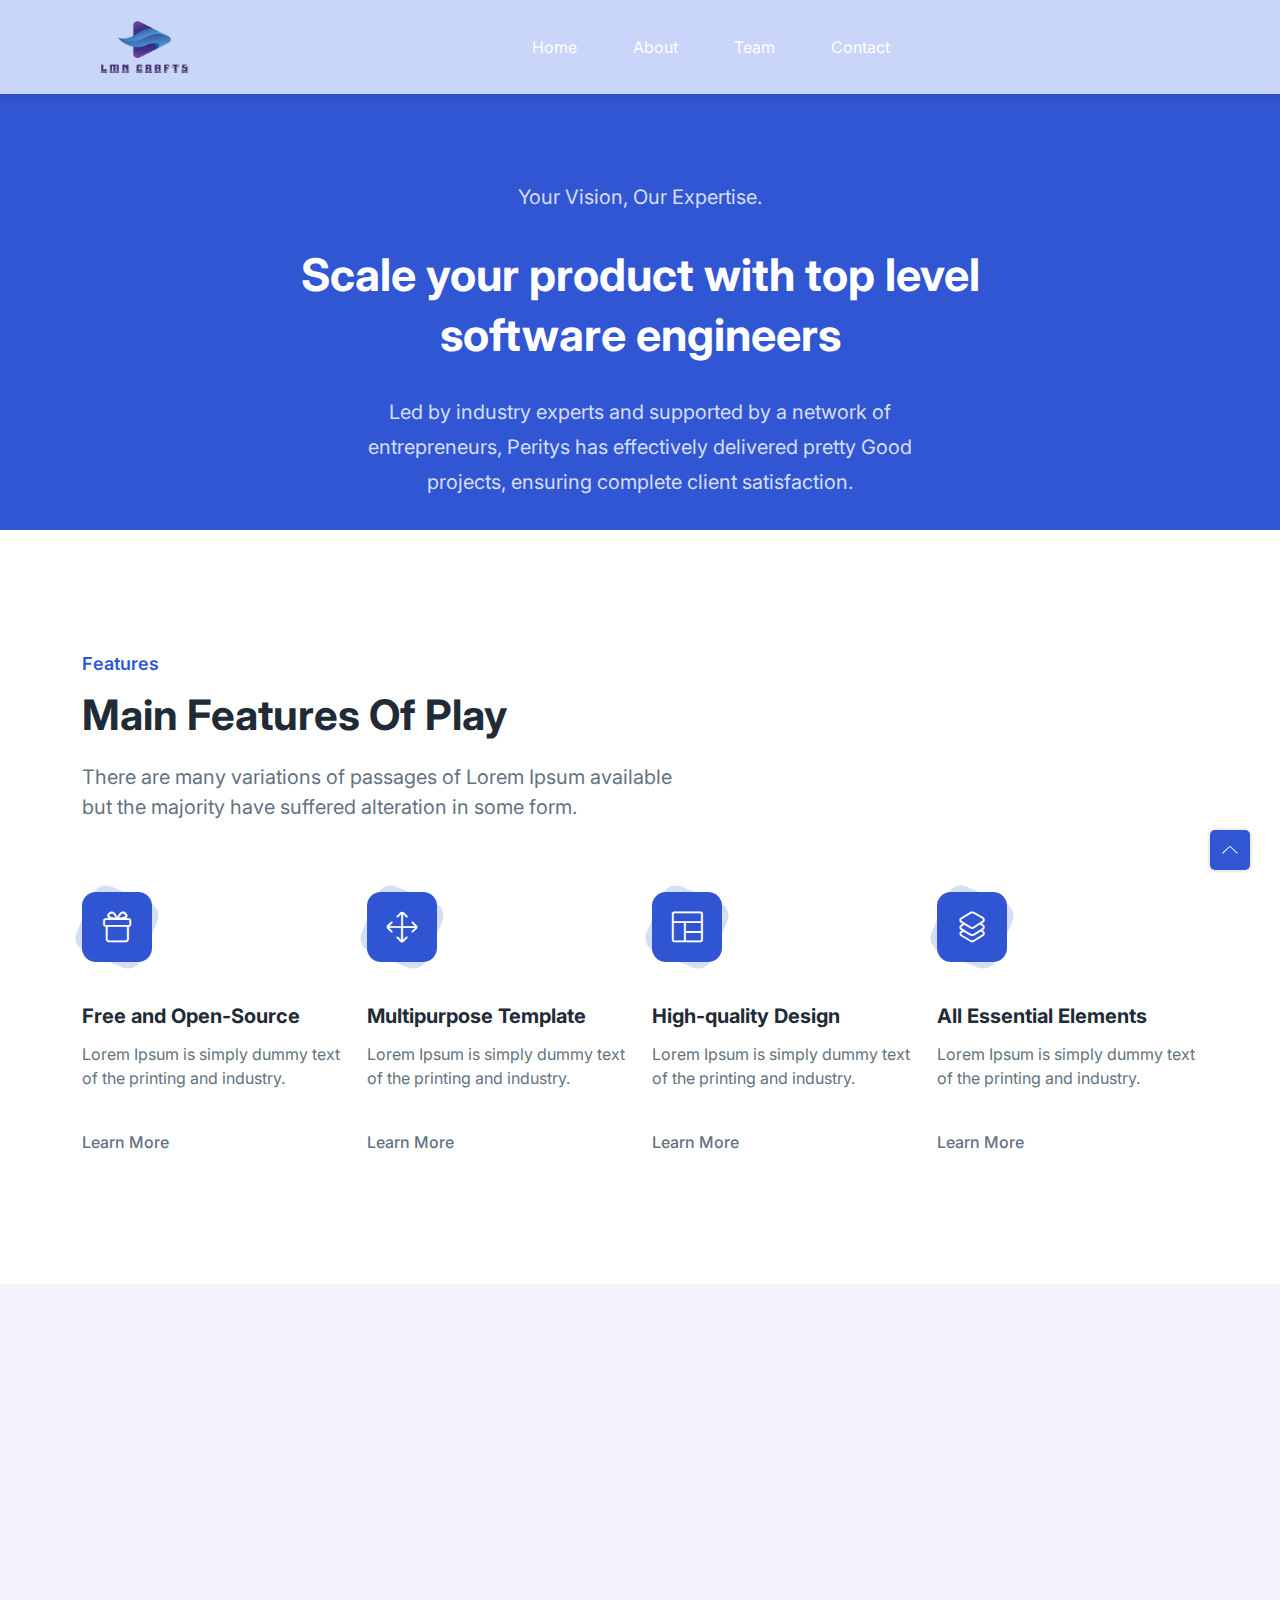
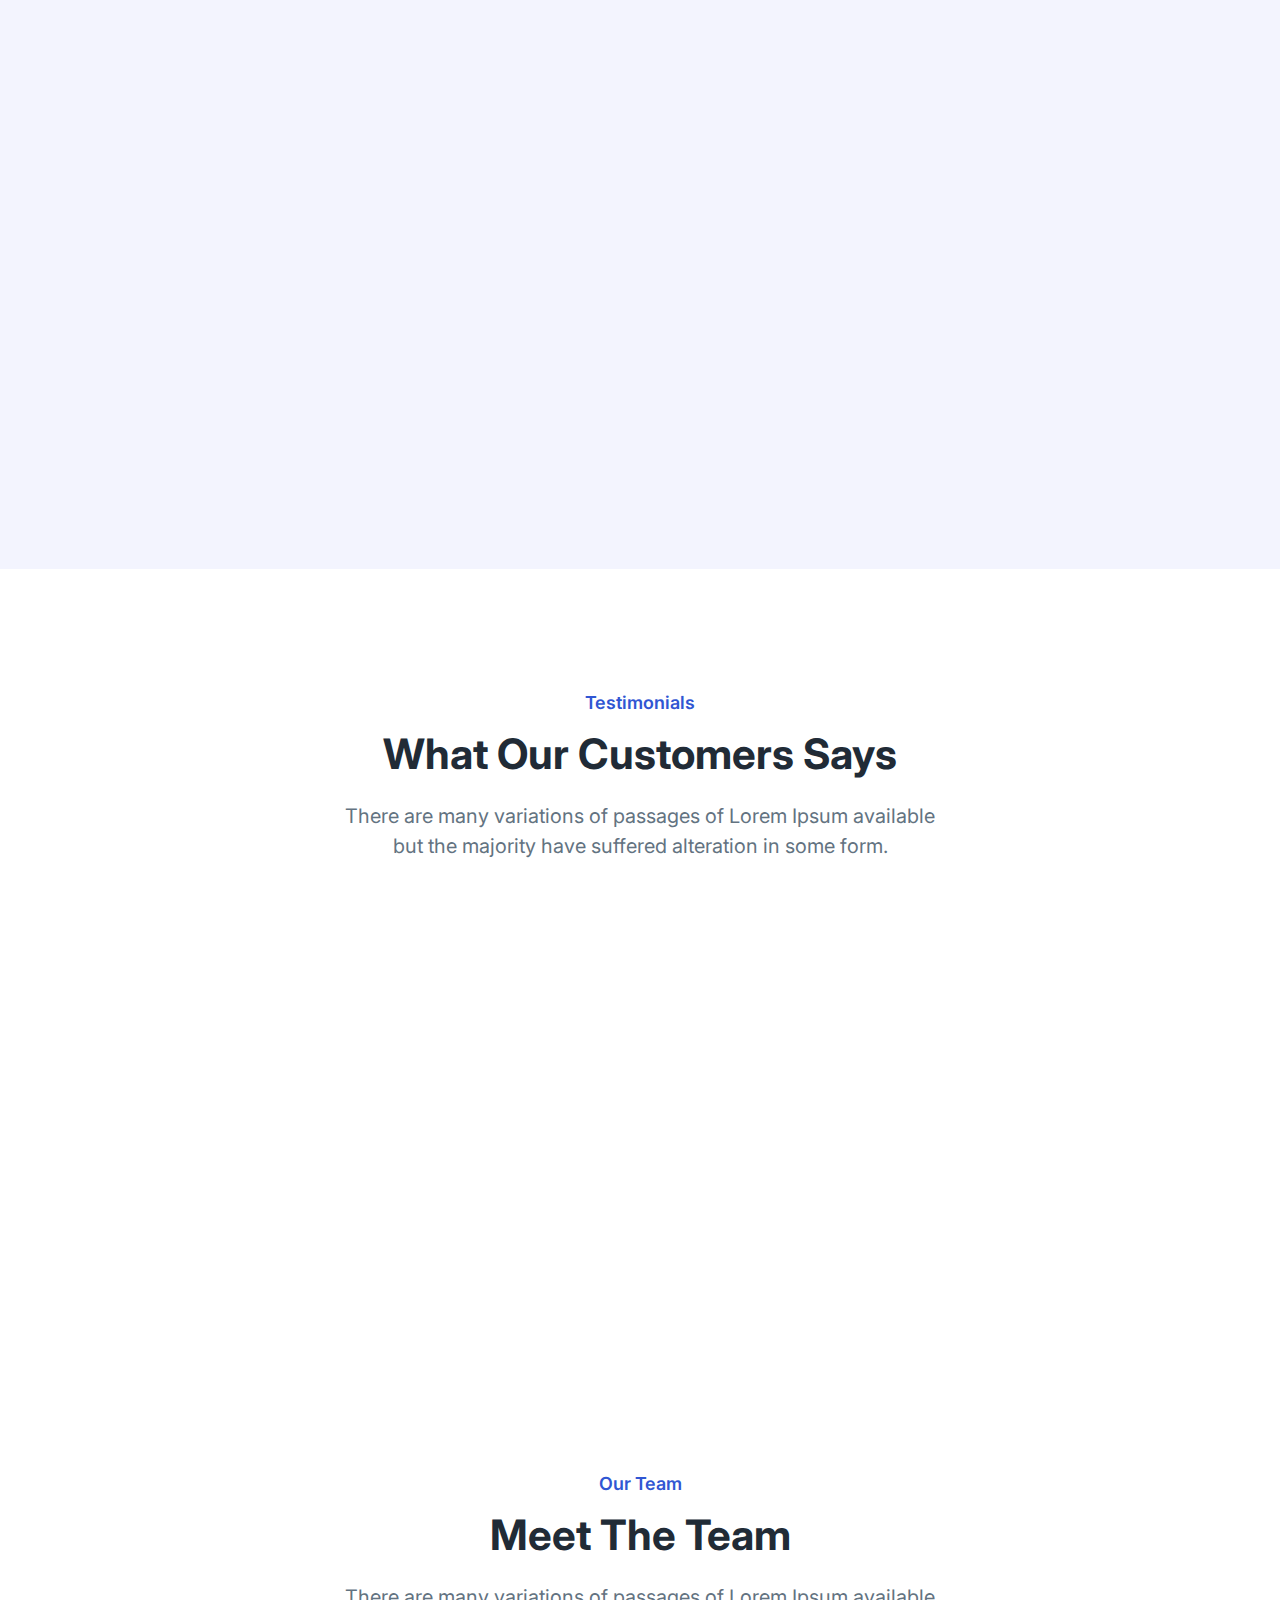
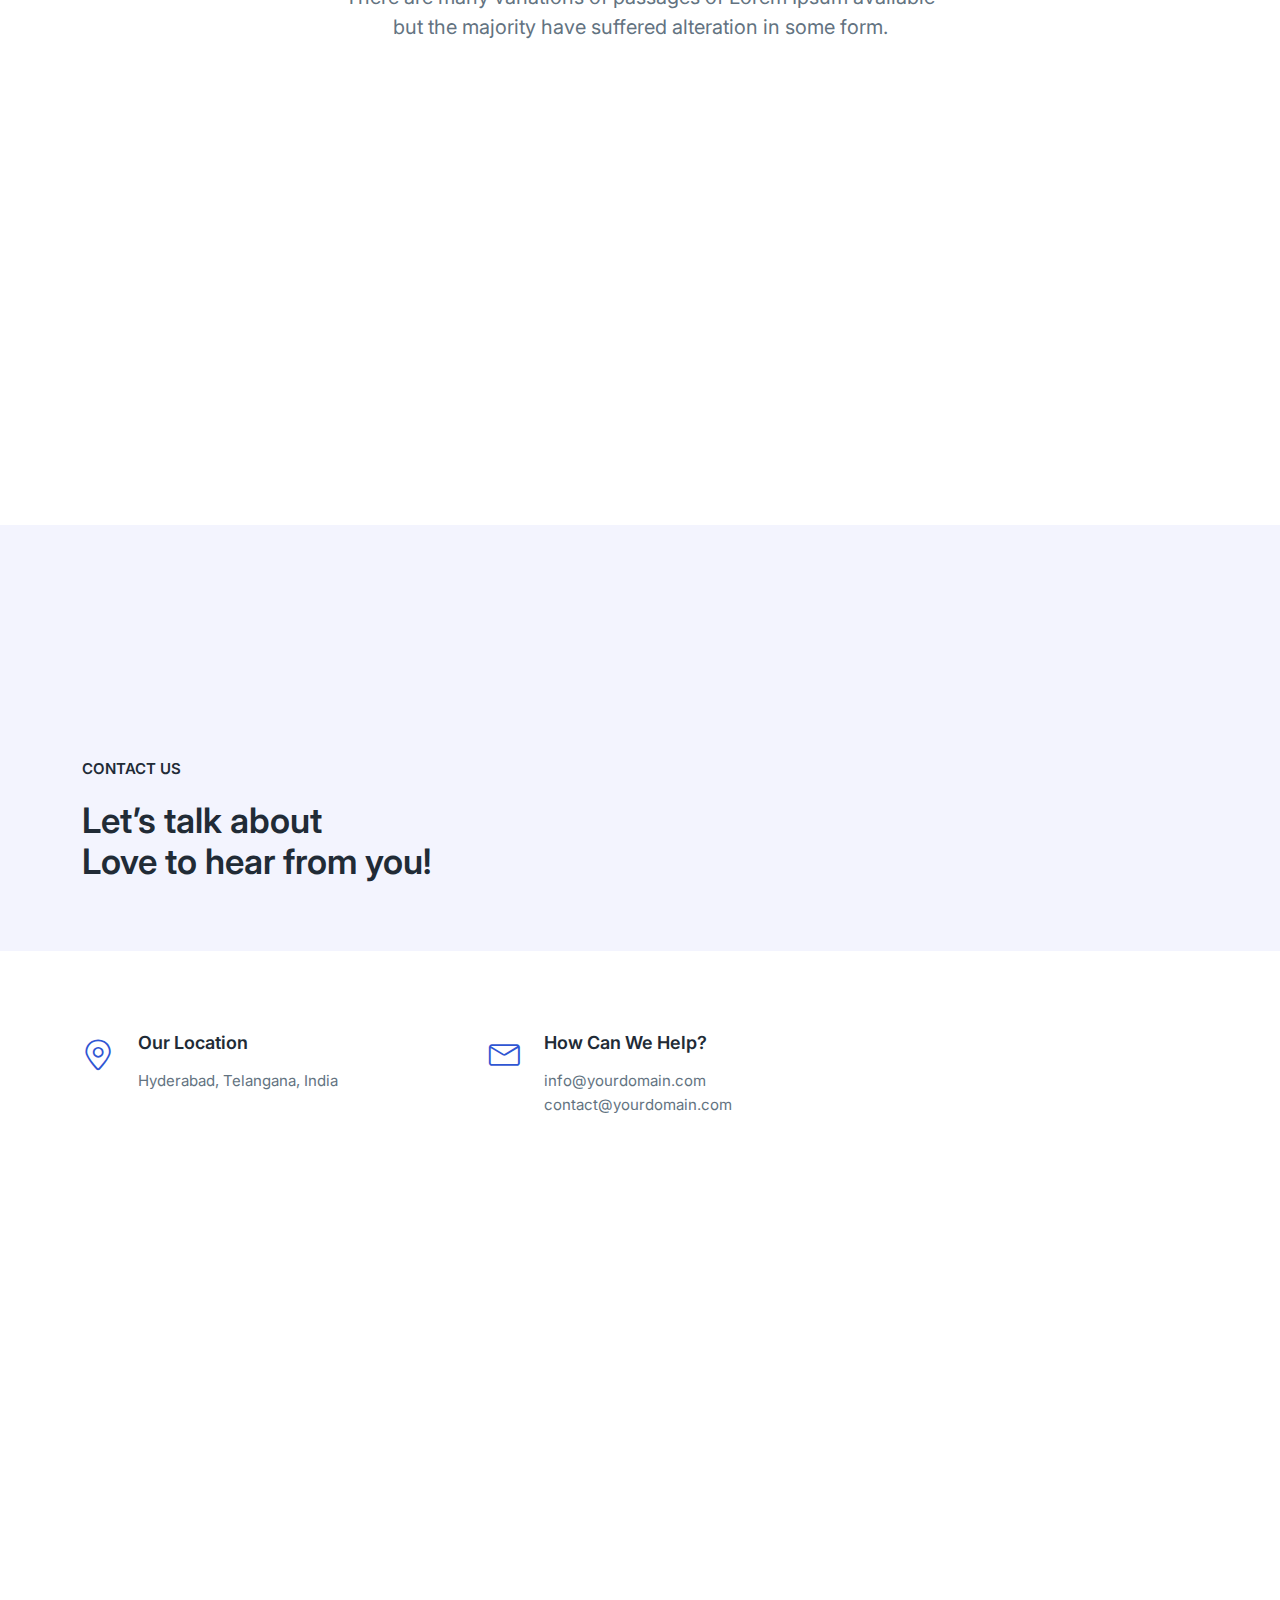
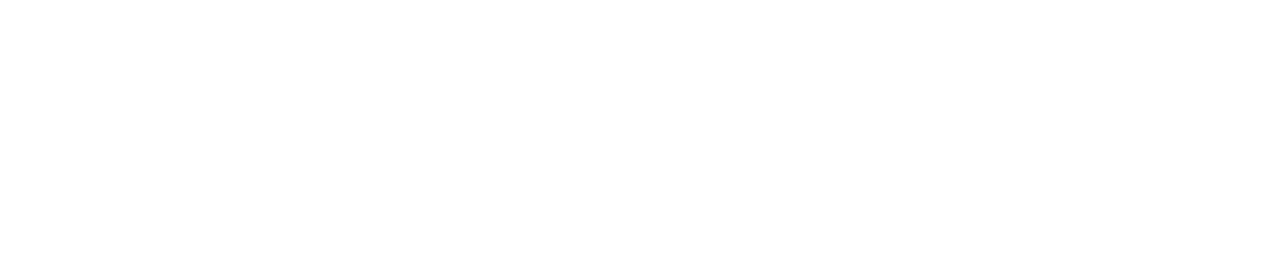
==== commit da5d6a3d: "updated" ====
--- a/index.html
+++ b/index.html
@@ -87,7 +87,7 @@
           <div class="col-lg-12">
             <nav class="navbar navbar-expand-lg">
               <a class="navbar-brand" href="index.html">
-                <img src="assets/images/logo/lmn-logo.png" alt="Logo" height="55"  width="125" />
+                <img src="assets/images/logo/lmn-logo.png" alt="Logo" height="68"  width="125" />
               </a>
               <button class="navbar-toggler">
                 <span class="toggler-icon"> </span>
